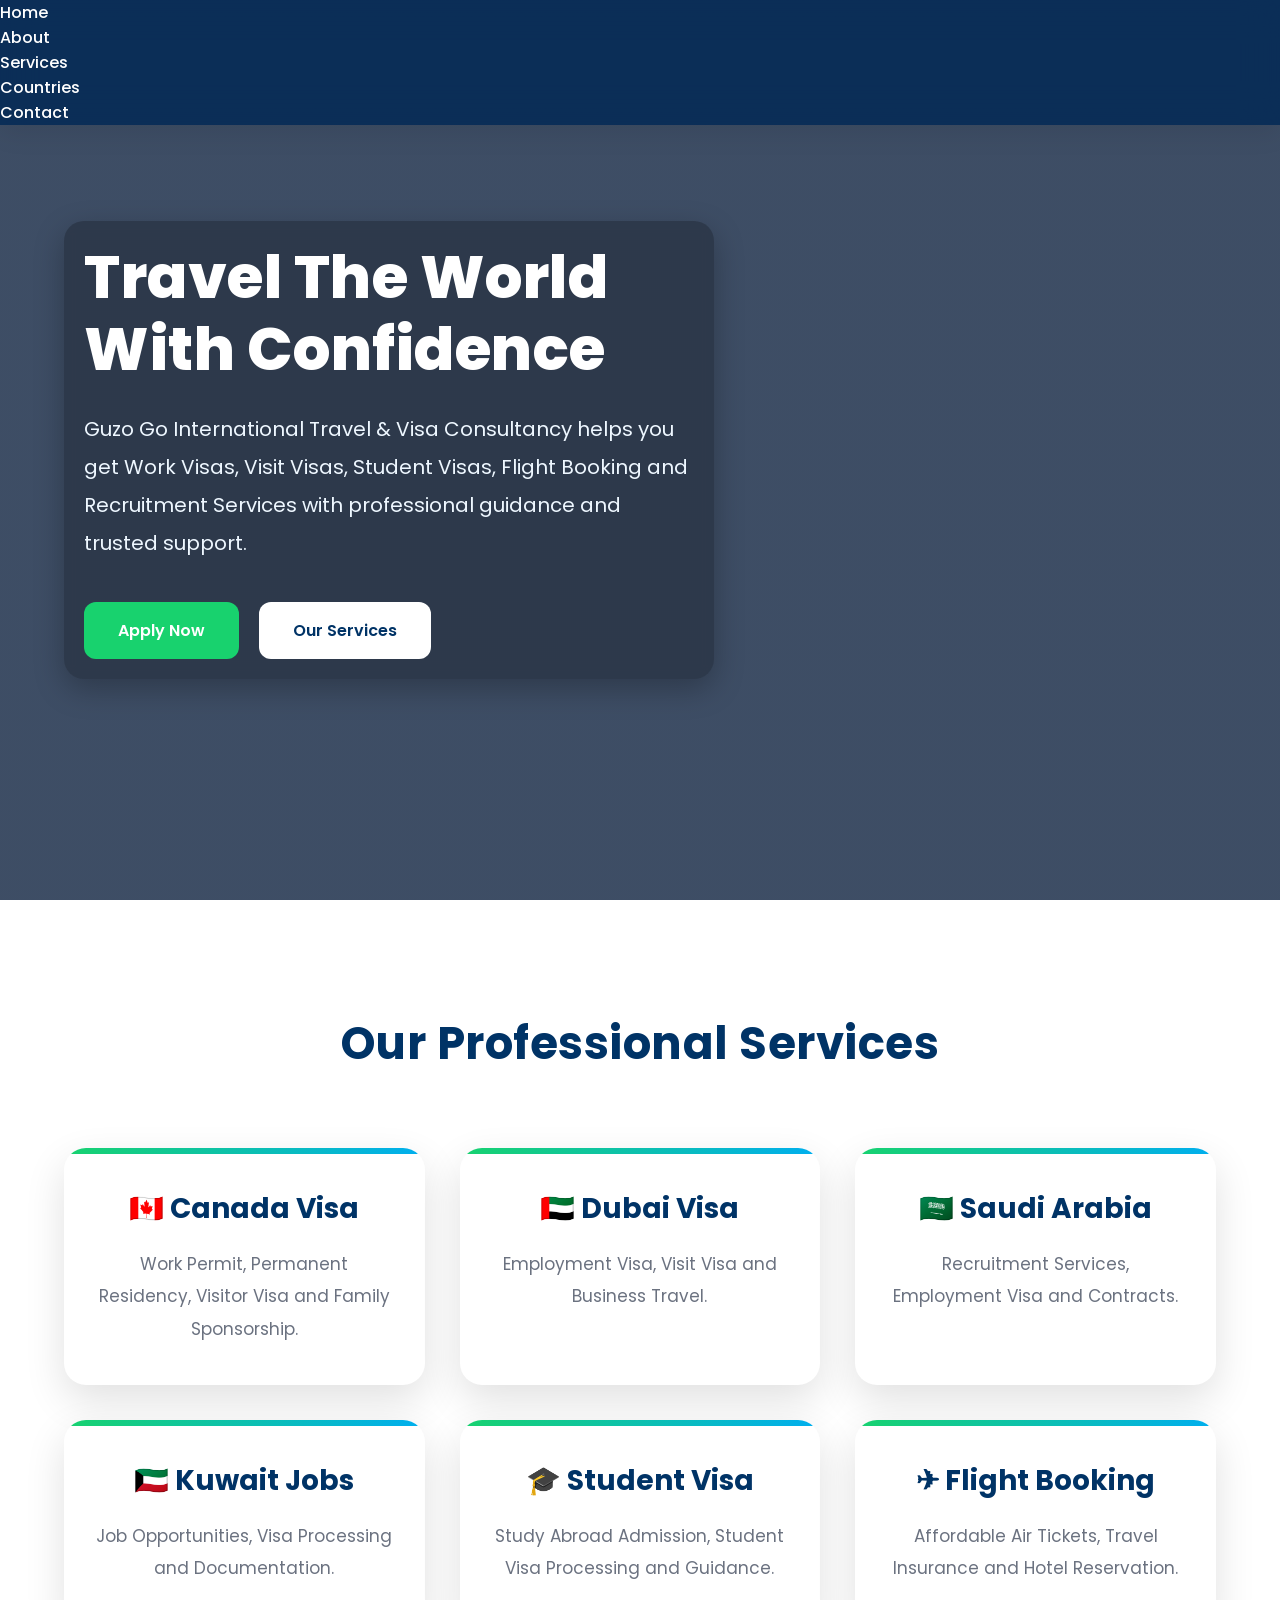
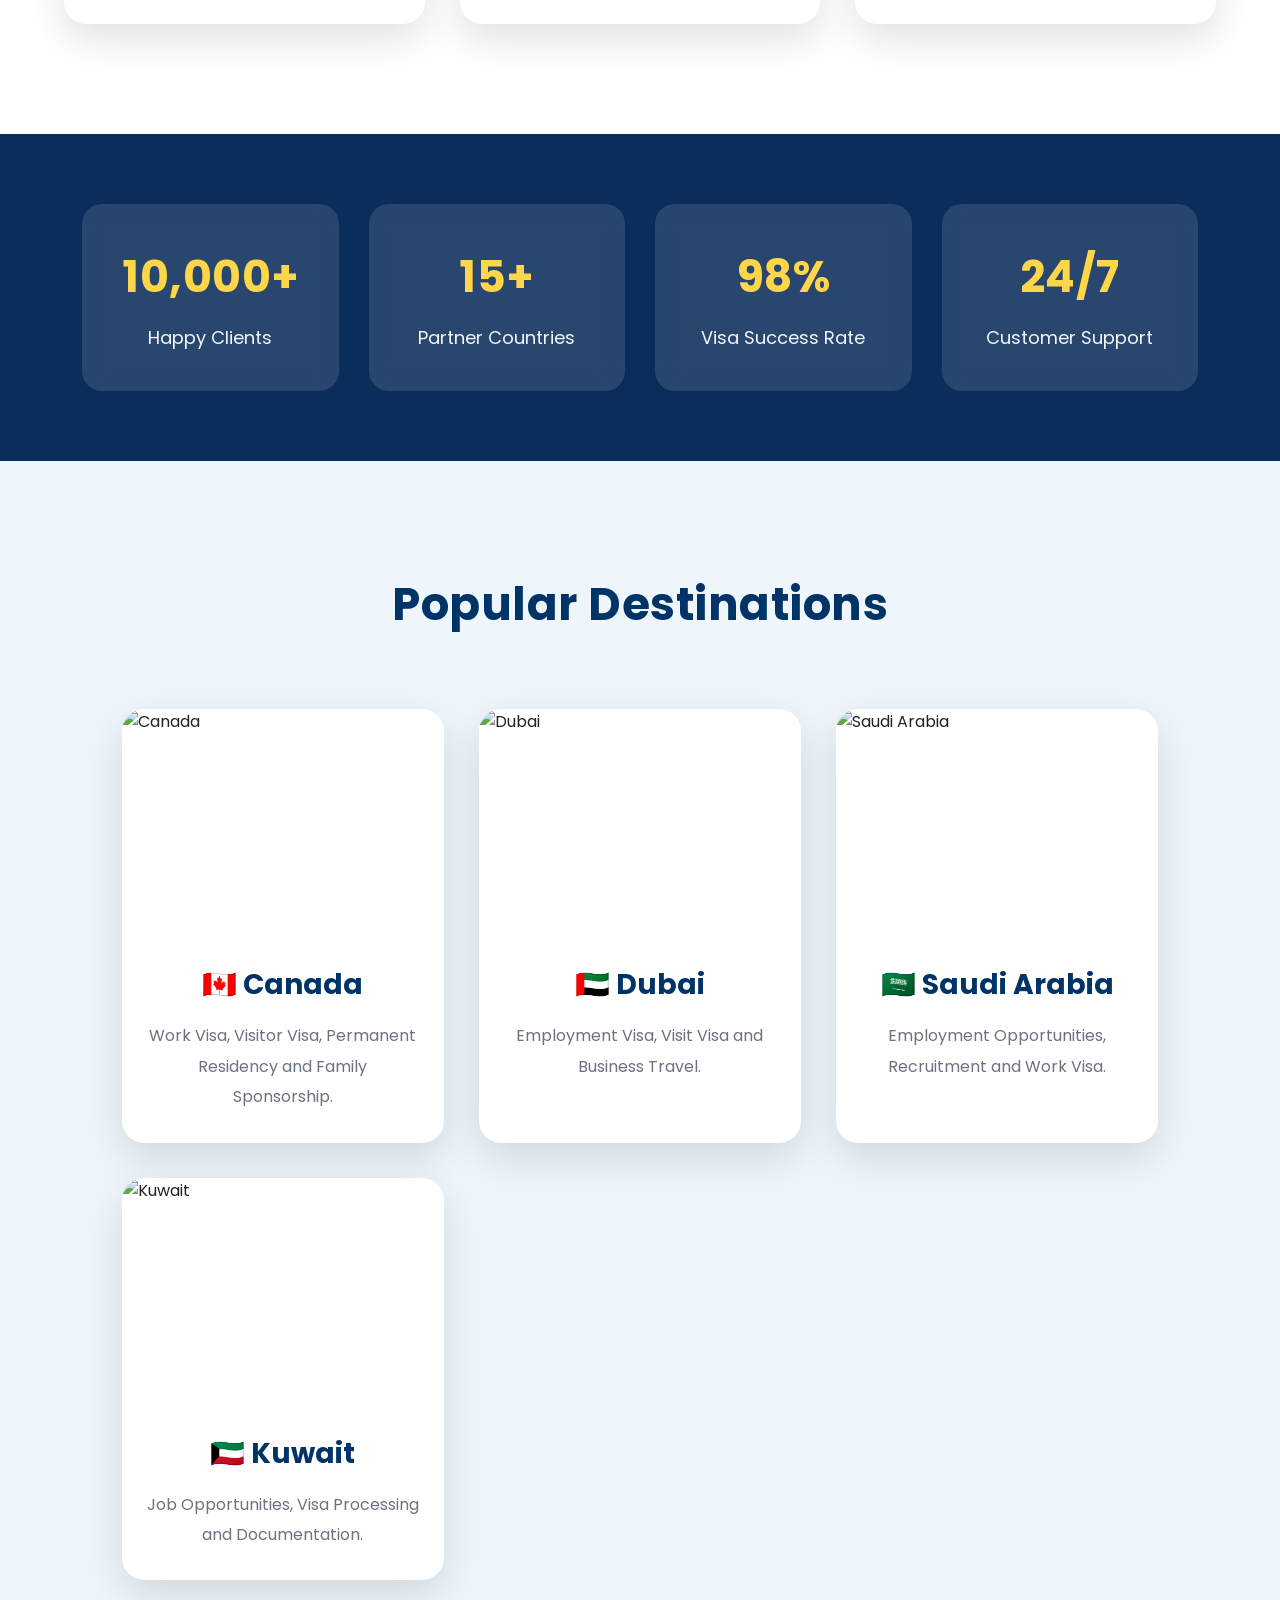
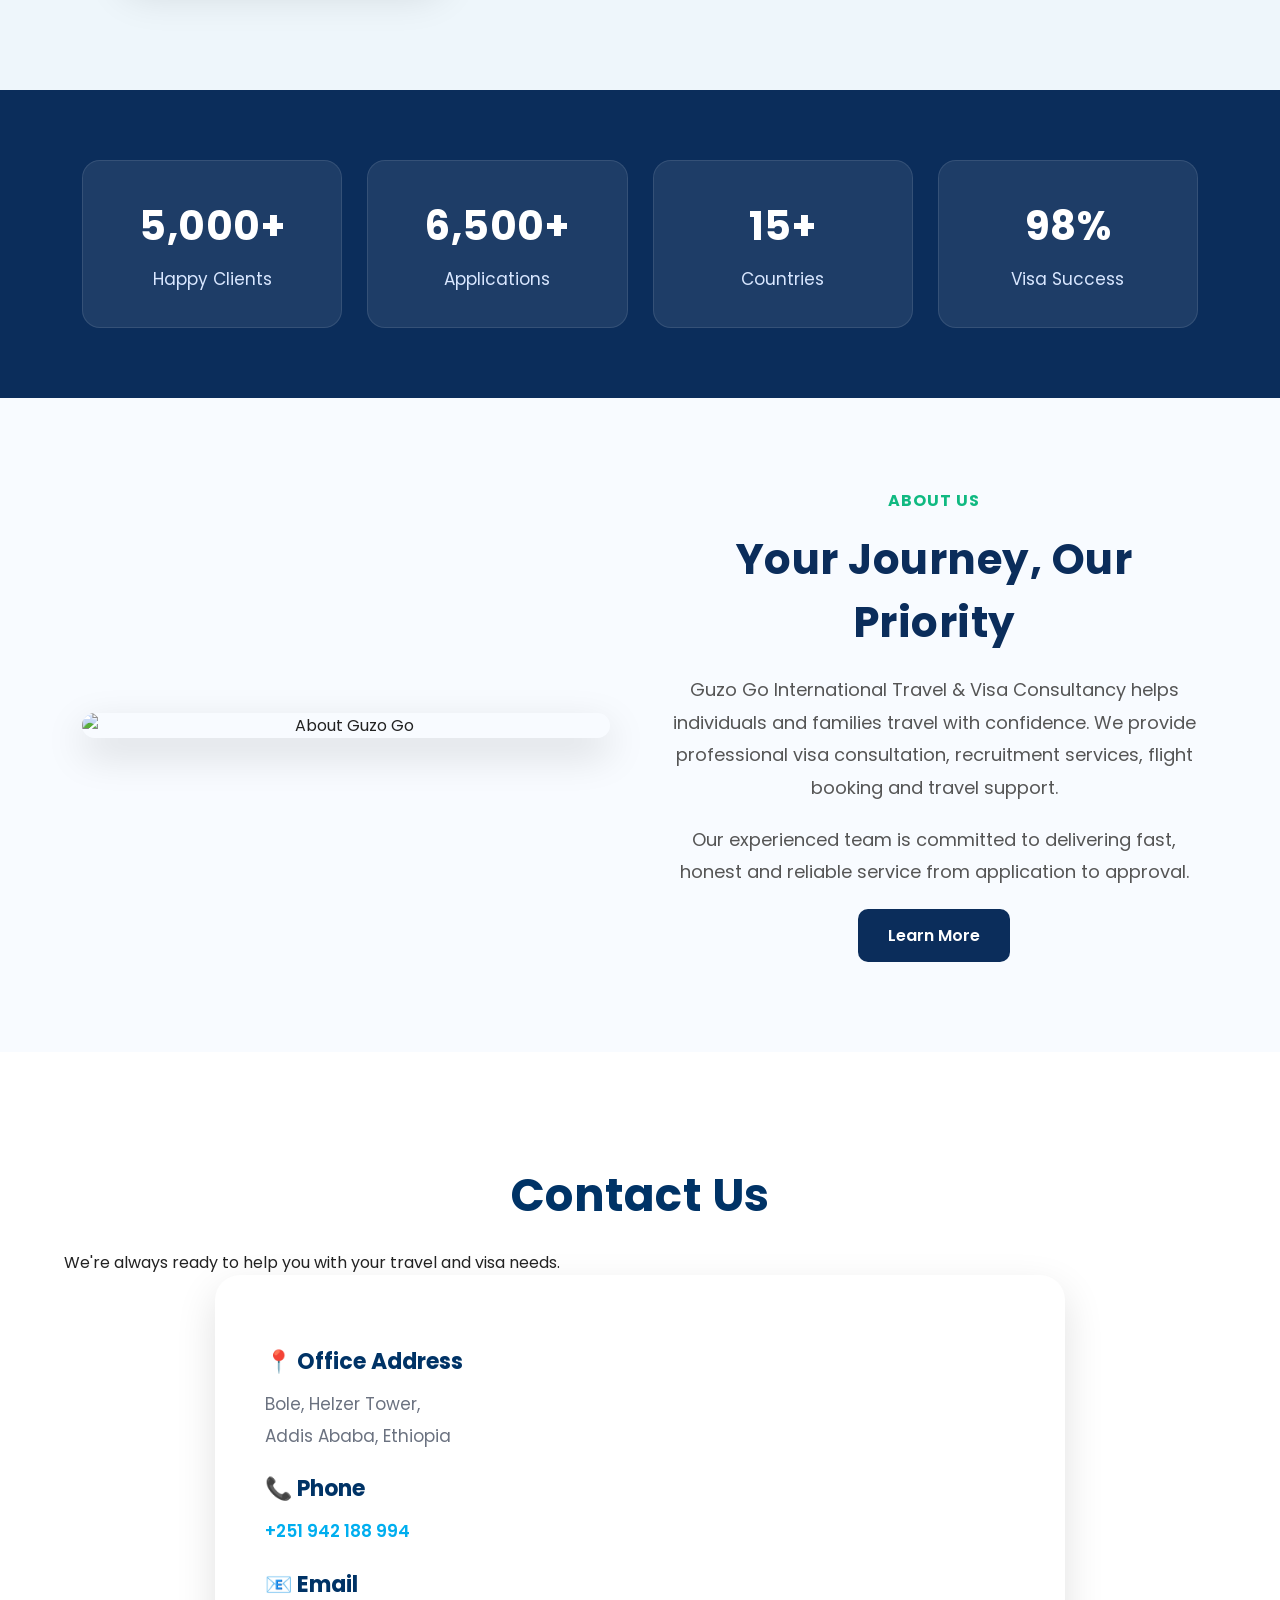
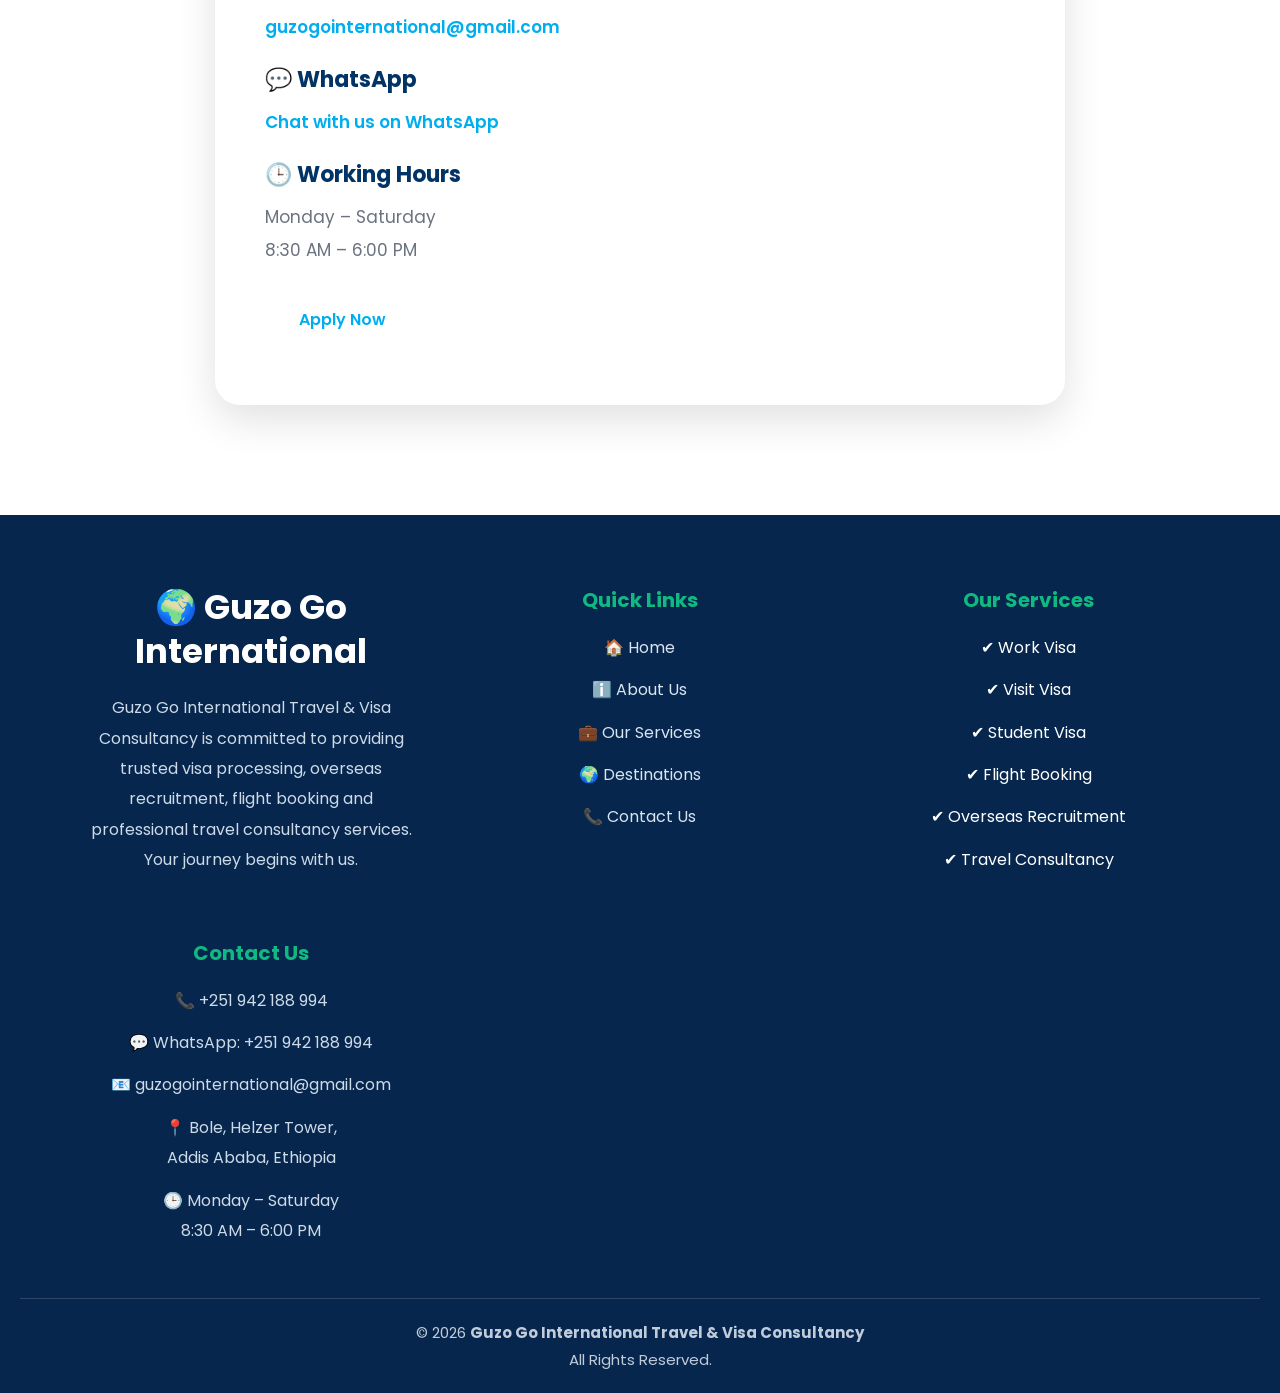
==== index.html @ 3b628d78 "Update index.html" ====
<!DOCTYPE html>
<html lang="en">

<head>

<meta charset="UTF-8">

<meta name="viewport" content="width=device-width, initial-scale=1.0">

<title>Guzo Go International Travel & Visa Consultancy</title>

<link rel="stylesheet" href="style.css">

<link rel="preconnect" href="https://fonts.googleapis.com">

<link rel="preconnect" href="https://fonts.gstatic.com" crossorigin>

<link href="https://fonts.googleapis.com/css2?family=Poppins:wght@300;400;500;600;700;800&display=swap" rel="stylesheet">

</head>

<body>

<!-- ==========================
     HEADER
========================== -->

<header>

<nav>
<ul>

<li><a href="#home">Home</a></li>

<li><a href="#about">About</a></li>

<li><a href="services.html">Services</a></li>

<li><a href="#countries">Countries</a></li>

<li><a href="#contact">Contact</a></li>

</ul>
</nav>
</header>
<!-- ==========================
     HERO SECTION
========================== -->

<section class="hero" id="home">

<div class="hero-content">

<div class="hero-text">

<h2>
Travel The World<br>
With Confidence
</h2>

<p>

Guzo Go International Travel & Visa Consultancy helps
you get Work Visas, Visit Visas, Student Visas,
Flight Booking and Recruitment Services with
professional guidance and trusted support.

</p>

<div class="hero-buttons">

<a href="apply.html" class="btn btn-primary">

Apply Now

</a>

<a href="#services" class="btn btn-secondary">

Our Services

</a>

</div>

</div>

</section>


<!-- ==========================
     SERVICES
========================== -->

<section class="services" id="services">

<div class="container">

<h2>Our Professional Services</h2>

<div class="cards">

<div class="card">

<h3>🇨🇦 Canada Visa</h3>

<p>

Work Permit, Permanent Residency,
Visitor Visa and Family Sponsorship.

</p>

</div>

<div class="card">

<h3>🇦🇪 Dubai Visa</h3>

<p>

Employment Visa,
Visit Visa and Business Travel.

</p>

</div>

<div class="card">

<h3>🇸🇦 Saudi Arabia</h3>

<p>

Recruitment Services,
Employment Visa and Contracts.

</p>

</div>

<div class="card">

<h3>🇰🇼 Kuwait Jobs</h3>

<p>

Job Opportunities,
Visa Processing and Documentation.

</p>

</div>

<div class="card">

<h3>🎓 Student Visa</h3>

<p>

Study Abroad Admission,
Student Visa Processing and Guidance.

</p>

</div>

<div class="card">

<h3>✈ Flight Booking</h3>

<p>

Affordable Air Tickets,
Travel Insurance and Hotel Reservation.

</p>

</div>

</div>

</div>

</section>

<!-- ==========================
     COMPANY STATISTICS
========================== -->

<section class="stats">

<div class="stats-container">

<div class="stat">

<h2>10,000+</h2>

<p>Happy Clients</p>

</div>

<div class="stat">

<h2>15+</h2>

<p>Partner Countries</p>

</div>

<div class="stat">

<h2>98%</h2>

<p>Visa Success Rate</p>

</div>

<div class="stat">

<h2>24/7</h2>

<p>Customer Support</p>

</div>

</div>

 </section>
 <!-- ==========================
     COUNTRIES
========================== -->
<section class="countries" id="countries">

    <div class="container">

        <h2>Popular Destinations</h2>

        <div class="country-grid">

            <div class="country-card">
                <img src="https://images.unsplash.com/photo-1503614472-8c93d56e92ce?auto=format&fit=crop&w=800&q=80" alt="Canada">
                <h3>🇨🇦 Canada</h3>
                <p>
                    Work Visa, Visitor Visa,
                    Permanent Residency and Family Sponsorship.
                </p>
            </div>

            <div class="country-card">
                <img src="https://images.unsplash.com/photo-1512453979798-5ea266f8880c?auto=format&fit=crop&w=800&q=80" alt="Dubai">
                <h3>🇦🇪 Dubai</h3>
                <p>
                    Employment Visa,
                    Visit Visa and Business Travel.
                </p>
            </div>

            <div class="country-card">
                <img src="https://images.unsplash.com/photo-1564507592333-c60657eea523?auto=format&fit=crop&w=800&q=80" alt="Saudi Arabia">
                <h3>🇸🇦 Saudi Arabia</h3>
                <p>
                    Employment Opportunities,
                    Recruitment and Work Visa.
                </p>
            </div>

            <div class="country-card">
    <img src="https://images.unsplash.com/photo-1521295121783-8a321d551ad2?auto=format&fit=crop&w=800&q=80" alt="Kuwait">

    <h3>🇰🇼 Kuwait</h3>

    <p>
        Job Opportunities,
        Visa Processing and Documentation.
    </p>

</div>

</div> <!-- country-grid -->

</div> <!-- container -->

</section>
<!-- ==========================
     STATISTICS
========================== -->

<section class="stats">

<div class="container">

<div class="stats-grid">

<div class="stat-box">
<h2>5,000+</h2>
<p>Happy Clients</p>
</div>

<div class="stat-box">
<h2>6,500+</h2>
<p>Applications</p>
</div>

<div class="stat-box">
<h2>15+</h2>
<p>Countries</p>
</div>

<div class="stat-box">
<h2>98%</h2>
<p>Visa Success</p>
</div>

</div>

</div>

</section>
<!-- ==========================
     ABOUT
========================== -->

<section class="about" id="about">

<div class="container about-grid">

<div class="about-image">

<img src="https://images.unsplash.com/photo-1521791136064-7986c2920216?auto=format&fit=crop&w=900&q=80" alt="About Guzo Go">

</div>

<div class="about-content">

<span class="section-tag">ABOUT US</span>

<h2>Your Journey, Our Priority</h2>

<p>
Guzo Go International Travel & Visa Consultancy helps individuals and families travel with confidence.
We provide professional visa consultation, recruitment services, flight booking and travel support.
</p>

<p>
Our experienced team is committed to delivering fast, honest and reliable service from application to approval.
</p>

<a href="#contact" class="btn-primary">
Learn More
</a>

</div>

</div>

</section>
 <!-- ==========================
     CONTACT
========================== -->

<section class="contact" id="contact">

<div class="container">

<h2>Contact Us</h2>

<p>
We're always ready to help you with your travel and visa needs.
</p>

<div class="contact-box">

<h3>📍 Office Address</h3>

<p>
Bole, Helzer Tower,<br>
Addis Ababa, Ethiopia
</p>

<h3>📞 Phone</h3>

<p>
<a href="tel:+251942188994">
+251 942 188 994
</a>
</p>

<h3>📧 Email</h3>

<p>
<a href="mailto:guzogointernational@gmail.com">
guzogointernational@gmail.com
</a>
</p>

<h3>💬 WhatsApp</h3>

<p>
<a href="https://wa.me/251942188994" target="_blank">
Chat with us on WhatsApp
</a>
</p>

<h3>🕒 Working Hours</h3>

<p>
Monday – Saturday<br>
8:30 AM – 6:00 PM
</p>

<br>

<a href="apply.html" class="btn">
Apply Now
</a>

</div>

</div>

</section>

<!-- ==========================
     FOOTER
========================== -->

<footer>

<div class="container footer-grid">

    <div>

        <h2>🌍 Guzo Go International</h2>

        <p>
            Guzo Go International Travel & Visa Consultancy is committed to providing trusted visa processing,
            overseas recruitment, flight booking and professional travel consultancy services.
            Your journey begins with us.
        </p>

    </div>

    <div>

        <h3>Quick Links</h3>

        <ul>

            <li><a href="#home">🏠 Home</a></li>

            <li><a href="#about">ℹ️ About Us</a></li>

            <li><a href="#services">💼 Our Services</a></li>

            <li><a href="#countries">🌍 Destinations</a></li>

            <li><a href="#contact">📞 Contact Us</a></li>

        </ul>

    </div>

    <div>

        <h3>Our Services</h3>

        <ul>

            <li>✔ Work Visa</li>

            <li>✔ Visit Visa</li>

            <li>✔ Student Visa</li>

            <li>✔ Flight Booking</li>

            <li>✔ Overseas Recruitment</li>

            <li>✔ Travel Consultancy</li>

        </ul>

    </div>

    <div>

        <h3>Contact Us</h3>

        <p>📞 +251 942 188 994</p>

        <p>💬 WhatsApp: +251 942 188 994</p>

        <p>📧 guzogointernational@gmail.com</p>

        <p>📍 Bole, Helzer Tower,<br>Addis Ababa, Ethiopia</p>

        <p>🕒 Monday – Saturday<br>8:30 AM – 6:00 PM</p>

    </div>

</div>

<div class="copyright">

<p>
© 2026 <strong>Guzo Go International Travel & Visa Consultancy</strong><br>
All Rights Reserved.
</p>

</div>

                                     </footer>

<!-- ==========================
     BACK TO TOP BUTTON
========================== -->

<button id="topBtn" title="Go to top">
↑
</button>

<script>

const topBtn=document.getElementById("topBtn");

window.onscroll=function(){

if(document.body.scrollTop>300||

document.documentElement.scrollTop>300){

topBtn.style.display="block";

}else{

topBtn.style.display="none";

}

};

topBtn.onclick=function(){

window.scrollTo({

top:0,

behavior:"smooth"

});

};

</script>

<script src="app.js"></script>
<script src="script.js"></script>
</body>

</html>
---- style.css ----
/* ==========================================
   GUZO GO INTERNATIONAL TRAVEL
   MODERN WEBSITE CSS
   PART 1
========================================== */

/* Google Font */

@import url('https://fonts.googleapis.com/css2?family=Poppins:wght@300;400;500;600;700;800&display=swap');

/* ==========================
   RESET
========================== */

*{
    margin:0;
    padding:0;
    box-sizing:border-box;
}

html{
    scroll-behavior:smooth;
}

body{

    font-family:'Poppins',sans-serif;

    background:#f5f8fc;

    color:#222;

    overflow-x:hidden;

}

/* ==========================
   VARIABLES
========================== */

:root{

    --primary:#003366;

    --secondary:#00AEEF;

    --accent:#18d26e;

    --gold:#FFD54A;

    --white:#ffffff;

    --dark:#0f172a;

    --gray:#6b7280;

    --light:#f8fbff;

    --shadow:0 15px 40px rgba(0,0,0,.12);

}

/* ==========================
   CONTAINER
========================== */

.container{

    width:90%;

    max-width:1250px;

    margin:auto;

}

/* ==========================
   HEADER
========================== */

header{

    position:fixed;

    top:0;

    left:0;

    width:100%;

    z-index:999;

    background:rgba(0,40,85,.82);

    backdrop-filter:blur(18px);

    transition:.4s;

    box-shadow:0 8px 25px rgba(0,0,0,.08);

}

header .container{

    display:flex;

    justify-content:space-between;

    align-items:center;

    padding:18px 0;

}

/* ==========================
   LOGO
========================== */

header h1{

    color:#fff;

    font-size:30px;

    font-weight:700;

    letter-spacing:.5px;

}

/* ==========================
   NAVIGATION
========================== */

nav{

    display:flex;

    align-items:center;

    gap:30px;

}

nav a{

    text-decoration:none;

    color:white;

    font-size:16px;

    font-weight:500;

    position:relative;

    transition:.3s;

}

nav a:hover{

    color:var(--accent);

}

nav a::after{

    content:"";

    position:absolute;

    left:0;

    bottom:-8px;

    width:0;

    height:2px;

    background:var(--accent);

    transition:.35s;

}

nav a:hover::after{

    width:100%;

}

/* ==========================
   HERO SECTION
========================== */

.hero{
    position:relative;
    min-height:100vh;
    display:flex;
    align-items:center;
    justify-content:flex-start;
    overflow:hidden;

    background:
    linear-gradient(rgba(0,20,50,.75),rgba(0,20,50,.75)),
    url("https://images.unsplash.com/photo-1436491865332-7a61a109cc05?auto=format&fit=crop&w=1800&q=80");

    background-size:cover;
    background-position:center;
    background-repeat:no-repeat;
}

.hero-content{
    width:90%;
    max-width:1200px;
    margin:0 auto;
    display:flex;
    justify-content:flex-start;
    align-items:center;
    min-height:100vh;
}

.hero-text{
    max-width:650px;
    color:#fff;
    z-index:2;
    text-align:left;
    padding:20px;
    background:rgba(0,0,0,.25);
    backdrop-filter:blur(6px);
    border-radius:20px;
    box-shadow:0 10px 30px rgba(0,0,0,.25);
}

.hero-text h1{
    font-size:72px;
    font-weight:800;
    line-height:1.1;
    margin-bottom:25px;
}

.hero-text p{
    font-size:22px;
    line-height:1.8;
    color:#f2f2f2;
    margin-bottom:35px;
}

.hero-buttons{
    display:flex;
    gap:20px;
    flex-wrap:wrap;
}

.hero-text h2{

    color:#fff;

    font-size:60px;

    line-height:1.2;

    font-weight:800;

    margin-bottom:25px;

}

.hero-text p{

    color:#eef7ff;

    font-size:20px;

    line-height:1.9;

    margin-bottom:40px;

}

.hero-buttons{

    display:flex;

    gap:20px;

    flex-wrap:wrap;

}

.btn{

    display:inline-block;

    padding:16px 34px;

    border-radius:12px;

    text-decoration:none;

    font-weight:600;

    transition:.35s;

}

.btn-primary{

    background:#18d26e;

    color:white;

}

.btn-primary:hover{

    transform:translateY(-4px);

    background:#12b85c;

}

.btn-secondary{

    background:white;

    color:#003366;

}

.btn-secondary:hover{

    transform:translateY(-4px);

}

/* ==========================================
   GUZO GO INTERNATIONAL TRAVEL
   MODERN WEBSITE CSS
   PART 2
========================================== */

/* ==========================
   SERVICES
========================== */

.services{

    padding:110px 0;

    background:#ffffff;

}

.services h2{

    text-align:center;

    font-size:45px;

    color:var(--primary);

    margin-bottom:70px;

    font-weight:700;

}

.cards{

    display:grid;

    grid-template-columns:repeat(auto-fit,minmax(280px,1fr));

    gap:35px;

}

.card{

    background:#fff;

    border-radius:22px;

    padding:40px 30px;

    text-align:center;

    box-shadow:var(--shadow);

    transition:.4s;

    position:relative;

    overflow:hidden;

}

.card::before{

    content:"";

    position:absolute;

    top:0;

    left:0;

    width:100%;

    height:6px;

    background:linear-gradient(
        90deg,
        var(--accent),
        var(--secondary)
    );

}

.card:hover{

    transform:translateY(-15px);

    box-shadow:0 25px 45px rgba(0,0,0,.18);

}

.card h3{

    font-size:28px;

    color:var(--primary);

    margin-bottom:18px;

}

.card p{

    color:var(--gray);

    font-size:17px;

    line-height:1.9;

}

/* ==========================
   ABOUT
========================== */

.about{

    padding:110px 0;

    background:#f7fbff;

    text-align:center;

}

.about h2{

    font-size:45px;

    color:var(--primary);

    margin-bottom:30px;

}

.about p{

    max-width:900px;

    margin:auto;

    color:var(--gray);

    font-size:18px;

    line-height:2;

}

/* ==========================
   STATISTICS
========================== */

.stats{

    padding:100px 0;

    background:linear-gradient(
        135deg,
        #003366,
        #005fa3
    );

}

.stats-container{

    width:90%;

    max-width:1200px;

    margin:auto;

    display:grid;

    grid-template-columns:repeat(auto-fit,minmax(220px,1fr));

    gap:30px;

}

.stat{

    background:rgba(255,255,255,.12);

    backdrop-filter:blur(12px);

    border-radius:20px;

    padding:40px;

    text-align:center;

    color:white;

    transition:.4s;

}

.stat:hover{

    transform:translateY(-10px);

}

.stat h2{

    font-size:44px;

    margin-bottom:15px;

    color:#FFD54A;

}

.stat p{

    font-size:18px;

    opacity:.95;

   }
/* ==========================================
   GUZO GO INTERNATIONAL TRAVEL
   MODERN WEBSITE CSS
   PART 3
========================================== */

/* ==========================
   COUNTRIES SECTION
========================== */

.countries{

    padding:110px 0;

    background:#eef6fb;

}

.countries h2{

    text-align:center;

    font-size:45px;

    color:var(--primary);

    margin-bottom:70px;

    font-weight:700;

}

.country-grid{

    width:90%;

    max-width:1200px;

    margin:auto;

    display:grid;

    grid-template-columns:repeat(auto-fit,minmax(280px,1fr));

    gap:35px;

}

.country-card{

    background:#fff;

    border-radius:22px;

    overflow:hidden;

    box-shadow:var(--shadow);

    transition:.4s;

}

.country-card:hover{

    transform:translateY(-15px);

    box-shadow:0 25px 45px rgba(0,0,0,.18);

}

.country-card img{

    width:100%;

    height:230px;

    object-fit:cover;

}

.country-card h3{

    color:var(--primary);

    text-align:center;

    font-size:28px;

    margin:25px 0 15px;

}

.country-card p{

    color:var(--gray);

    text-align:center;

    padding:0 25px 30px;

    line-height:1.9;

}

/* ==========================
   CONTACT SECTION
========================== */

.contact{

    padding:110px 0;

    background:#ffffff;

}

.contact h2{

    text-align:center;

    font-size:45px;

    color:var(--primary);

    margin-bottom:20px;

}

.contact>p{

    text-align:center;

    color:var(--gray);

    margin-bottom:50px;

    font-size:18px;

}

.contact-box{

    width:90%;

    max-width:850px;

    margin:auto;

    background:#fff;

    border-radius:25px;

    padding:50px;

    box-shadow:var(--shadow);

}

.contact-box h3{

    color:var(--primary);

    margin-top:20px;

    margin-bottom:10px;

    font-size:22px;

}

.contact-box p{

    color:var(--gray);

    font-size:17px;

    line-height:1.9;

}

.contact-box a{

    color:var(--secondary);

    text-decoration:none;

    font-weight:600;

    transition:.3s;

}

.contact-box a:hover{

    color:var(--accent);

}

/* ==========================
   FOOTER
========================== */

footer{

    background:#001f3f;

    color:#fff;

    padding:40px 20px;

    text-align:center;

}

footer p{

    font-size:16px;

    line-height:1.8;

    opacity:.95;

}

footer a{

    color:var(--gold);

    text-decoration:none;

    transition:.3s;

}

footer a:hover{

    color:#fff;

}

/* ==========================
   SIMPLE ANIMATION
========================== */

.card,
.country-card,
.stat,
.contact-box{

    animation:fadeUp .8s ease;

}

@keyframes fadeUp{

    from{

        opacity:0;

        transform:translateY(40px);

    }

    to{

        opacity:1;

        transform:translateY(0);

    }

   }
/* ==========================================
   GUZO GO INTERNATIONAL TRAVEL
   MODERN WEBSITE CSS
   PART 4
========================================== */

/* ==========================
   BACK TO TOP BUTTON
========================== */

#topBtn{

display:none;

position:fixed;

right:30px;

bottom:30px;

width:58px;

height:58px;

border:none;

border-radius:50%;

background:linear-gradient(135deg,#18d26e,#00AEEF);

color:#fff;

font-size:22px;

cursor:pointer;

box-shadow:0 15px 30px rgba(0,0,0,.25);

transition:.35s;

z-index:999;

}

#topBtn:hover{

transform:translateY(-6px) scale(1.05);

}

/* ==========================
   IMAGE EFFECTS
========================== */

img{

max-width:100%;

display:block;

}

.country-card img,
.hero{

transition:.5s;

}

.country-card:hover img{

transform:scale(1.08);

}

/* ==========================
   SECTION SPACING
========================== */

section{

position:relative;

overflow:hidden;

}

section h2{

letter-spacing:.5px;

}

/* ==========================
   BUTTON EFFECT
========================== */

.btn{

position:relative;

overflow:hidden;

}

.btn::before{

content:"";

position:absolute;

top:0;

left:-100%;

width:100%;

height:100%;

background:rgba(255,255,255,.25);

transition:.5s;

}

.btn:hover::before{

left:100%;

}

/* ==========================
   RESPONSIVE
========================== */

@media(max-width:992px){

header .container{

flex-direction:column;

gap:20px;

}

nav{

flex-wrap:wrap;

justify-content:center;

gap:18px;

}

.overlay h2{

font-size:46px;

}

.overlay p{

font-size:18px;

}

.services h2,
.about h2,
.countries h2,
.contact h2{

font-size:36px;

}

}

@media(max-width:768px){

header h1{

font-size:24px;

text-align:center;

}

nav{

gap:12px;

}

nav a{

font-size:15px;

}

.hero{

height:85vh;

}

.overlay h2{

font-size:34px;

}

.overlay p{

font-size:16px;

}

.cards,
.country-grid,
.stats-container{

grid-template-columns:1fr;

}

.contact-box{

padding:30px;

}

}

@media(max-width:480px){

.container{

width:92%;

}

.overlay h2{

font-size:28px;

}

.overlay p{

font-size:15px;

}

.btn{

width:100%;

text-align:center;

padding:15px;

}

#topBtn{

width:50px;

height:50px;

font-size:18px;

right:20px;

bottom:20px;

}

}

/* ==========================
   CUSTOM SCROLLBAR
========================== */

::-webkit-scrollbar{

width:10px;

}

::-webkit-scrollbar-track{

background:#edf3f8;

}

::-webkit-scrollbar-thumb{

background:linear-gradient(#003366,#00AEEF);

border-radius:10px;

}

::-webkit-scrollbar-thumb:hover{

background:#18d26e;

}

/* ==========================
   SELECTION COLOR
========================== */

::selection{

background:#18d26e;

color:#fff;

   }
/* ==========================
   STATISTICS
========================== */

.stats{
    background:#0b2d5b;
    padding:70px 20px;
}

.stats-grid{
    display:grid;
    grid-template-columns:repeat(auto-fit,minmax(180px,1fr));
    gap:25px;
}

.stat-box{
    background:rgba(255,255,255,0.08);
    border:1px solid rgba(255,255,255,0.1);
    border-radius:18px;
    padding:35px 20px;
    text-align:center;
    transition:.3s;
}

.stat-box:hover{
    transform:translateY(-8px);
    background:#12c48b;
}

.stat-box h2{
    color:#fff;
    font-size:40px;
    margin-bottom:10px;
    font-weight:700;
}

.stat-box p{
    color:#d9e7ff;
    font-size:17px;
}
/* ==========================
   ABOUT
========================== */

.about{
    padding:90px 20px;
    background:#f8fbff;
}

.about-grid{
    display:grid;
    grid-template-columns:1fr 1fr;
    gap:60px;
    align-items:center;
}

.about-image img{
    width:100%;
    border-radius:20px;
    box-shadow:0 15px 40px rgba(0,0,0,.15);
}

.section-tag{
    display:inline-block;
    color:#10b981;
    font-weight:700;
    text-transform:uppercase;
    letter-spacing:1px;
    margin-bottom:15px;
}

.about-content h2{
    font-size:42px;
    color:#0b2d5b;
    margin-bottom:20px;
}

.about-content p{
    color:#555;
    line-height:1.8;
    margin-bottom:20px;
}

.about-content .btn-primary{
    display:inline-block;
    padding:14px 30px;
    background:#0b2d5b;
    color:#fff;
    border-radius:10px;
    text-decoration:none;
    font-weight:600;
    transition:.3s;
}

.about-content .btn-primary:hover{
    background:#10b981;
}

@media(max-width:768px){

.about-grid{
    grid-template-columns:1fr;
}

.about-content{
    text-align:center;
}

.about-content h2{
    font-size:32px;
}

   }
/* ==========================
   FOOTER
========================== */

footer{
    background:#06264d;
    color:#fff;
    padding:70px 20px 20px;
}

.footer-grid{
    display:grid;
    grid-template-columns:repeat(auto-fit,minmax(220px,1fr));
    gap:40px;
    margin-bottom:40px;
}

.footer-grid h2{
    font-size:28px;
    margin-bottom:20px;
    color:#fff;
}

.footer-grid h3{
    margin-bottom:20px;
    color:#10b981;
    font-size:20px;
}

.footer-grid p{
    color:#d8e4f0;
    line-height:1.8;
    margin-bottom:12px;
}

.footer-grid ul{
    list-style:none;
    padding:0;
}

.footer-grid ul li{
    margin-bottom:12px;
}

.footer-grid ul li a{
    color:#d8e4f0;
    text-decoration:none;
    transition:.3s;
}

.footer-grid ul li a:hover{
    color:#10b981;
    padding-left:6px;
}

.copyright{
    border-top:1px solid rgba(255,255,255,.15);
    text-align:center;
    padding-top:20px;
}

.copyright p{
    color:#cbd5e1;
    font-size:15px;
    line-height:1.8;
}

@media(max-width:768px){

.footer-grid{
    grid-template-columns:1fr;
    text-align:center;
}

.footer-grid ul{
    padding:0;
}

}
ul{
    list-style:none !important;
    margin:0;
    padding:0;
}

li{
    list-style:none !important;
}
.footer-grid{
    display:grid;
    grid-template-columns:repeat(auto-fit,minmax(260px,1fr));
    gap:50px;
    align-items:flex-start;
}

.footer-grid h2{
    font-size:34px;
    line-height:1.3;
}

.footer-grid h3{
    margin-bottom:18px;
}

.footer-grid p,
.footer-grid li{
    line-height:1.9;
}

.footer-grid ul{
    list-style:none;
    padding:0;
    margin:0;
}

.footer-grid ul li{
    margin-bottom:12px;
}

@media(max-width:768px){

.footer-grid{
    text-align:left;
    gap:35px;
}

.footer-grid h2{
    font-size:30px;
}

   }
/* ==========================
   MOBILE MENU
========================== */

.menu-toggle{
    display:none;
    font-size:30px;
    color:#fff;
    cursor:pointer;
}

@media(max-width:768px){

nav{
    position:relative;
}

nav ul{
    display:none;
    flex-direction:column;
    position:absolute;
    top:70px;
    left:0;
    width:100%;
    background:#06264d;
    padding:20px 0;
}

nav ul.active{
    display:flex;
}

.menu-toggle{
    display:block;
}

}
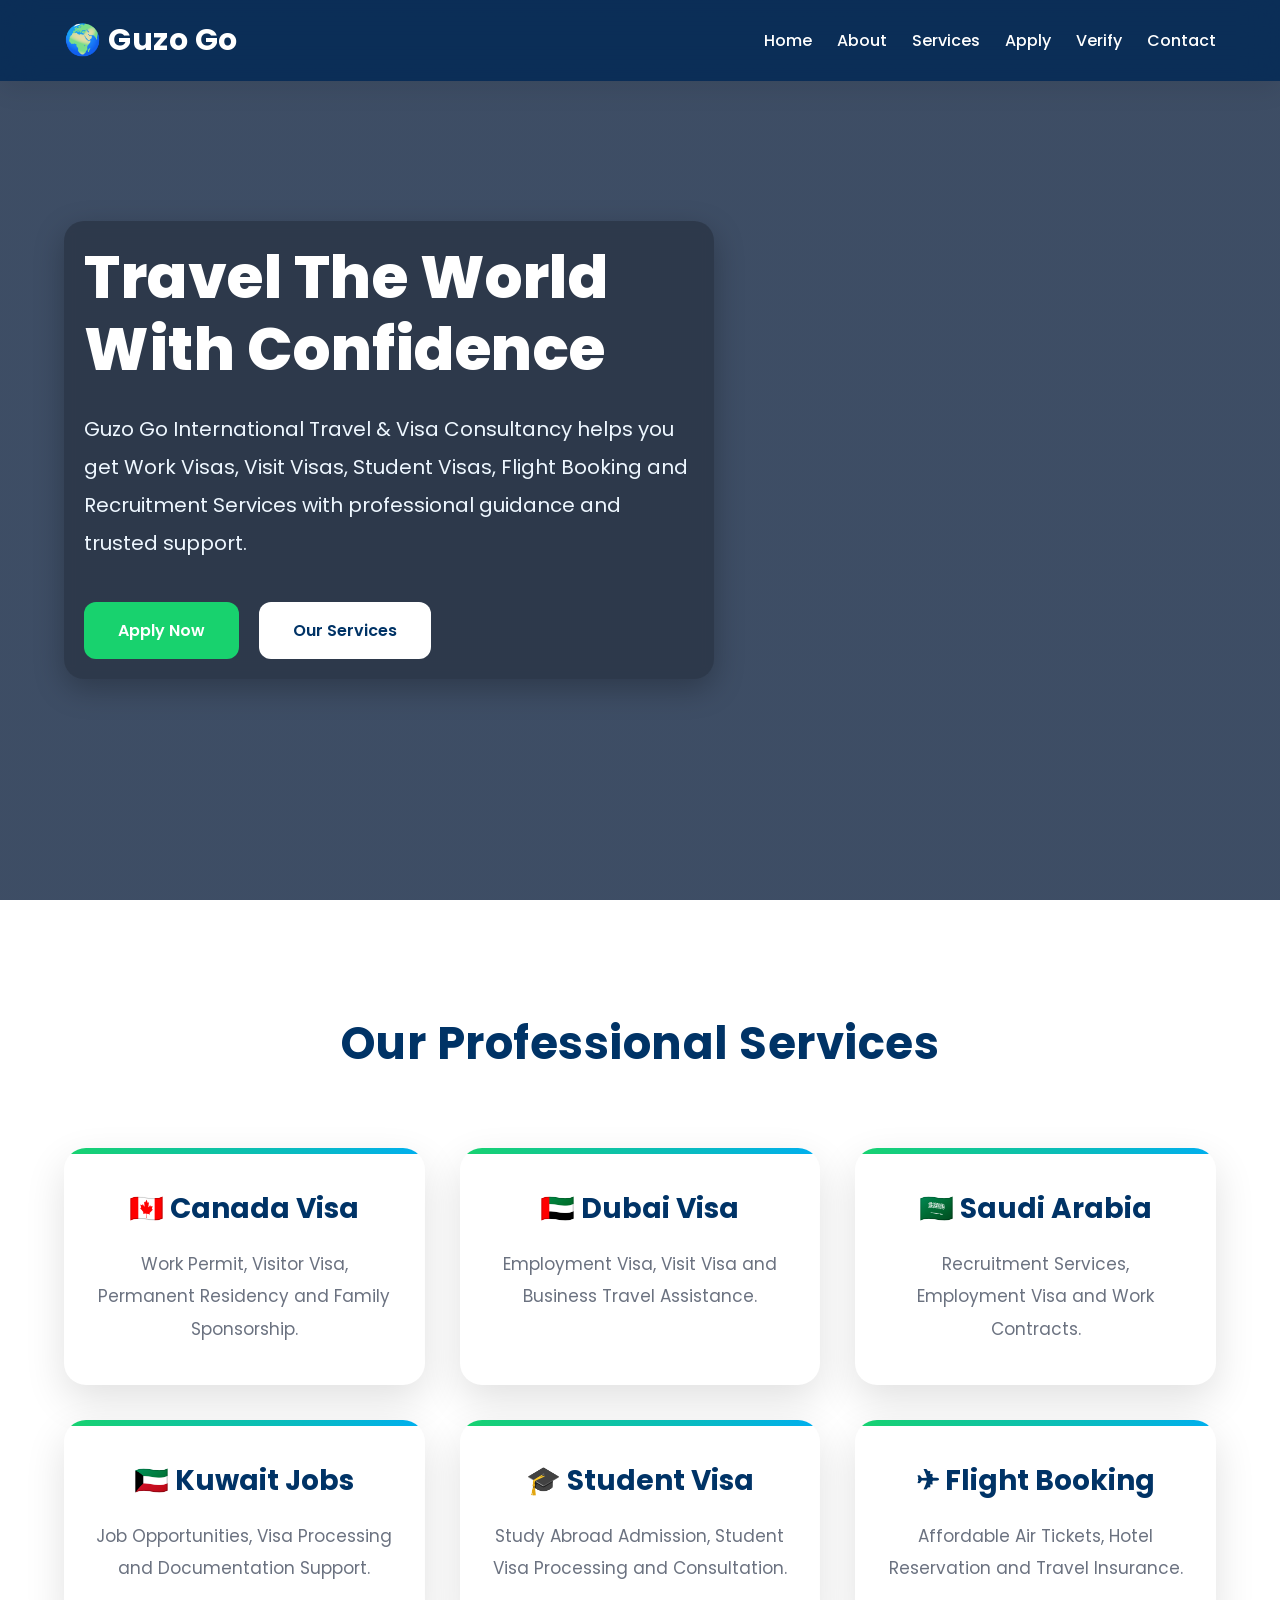
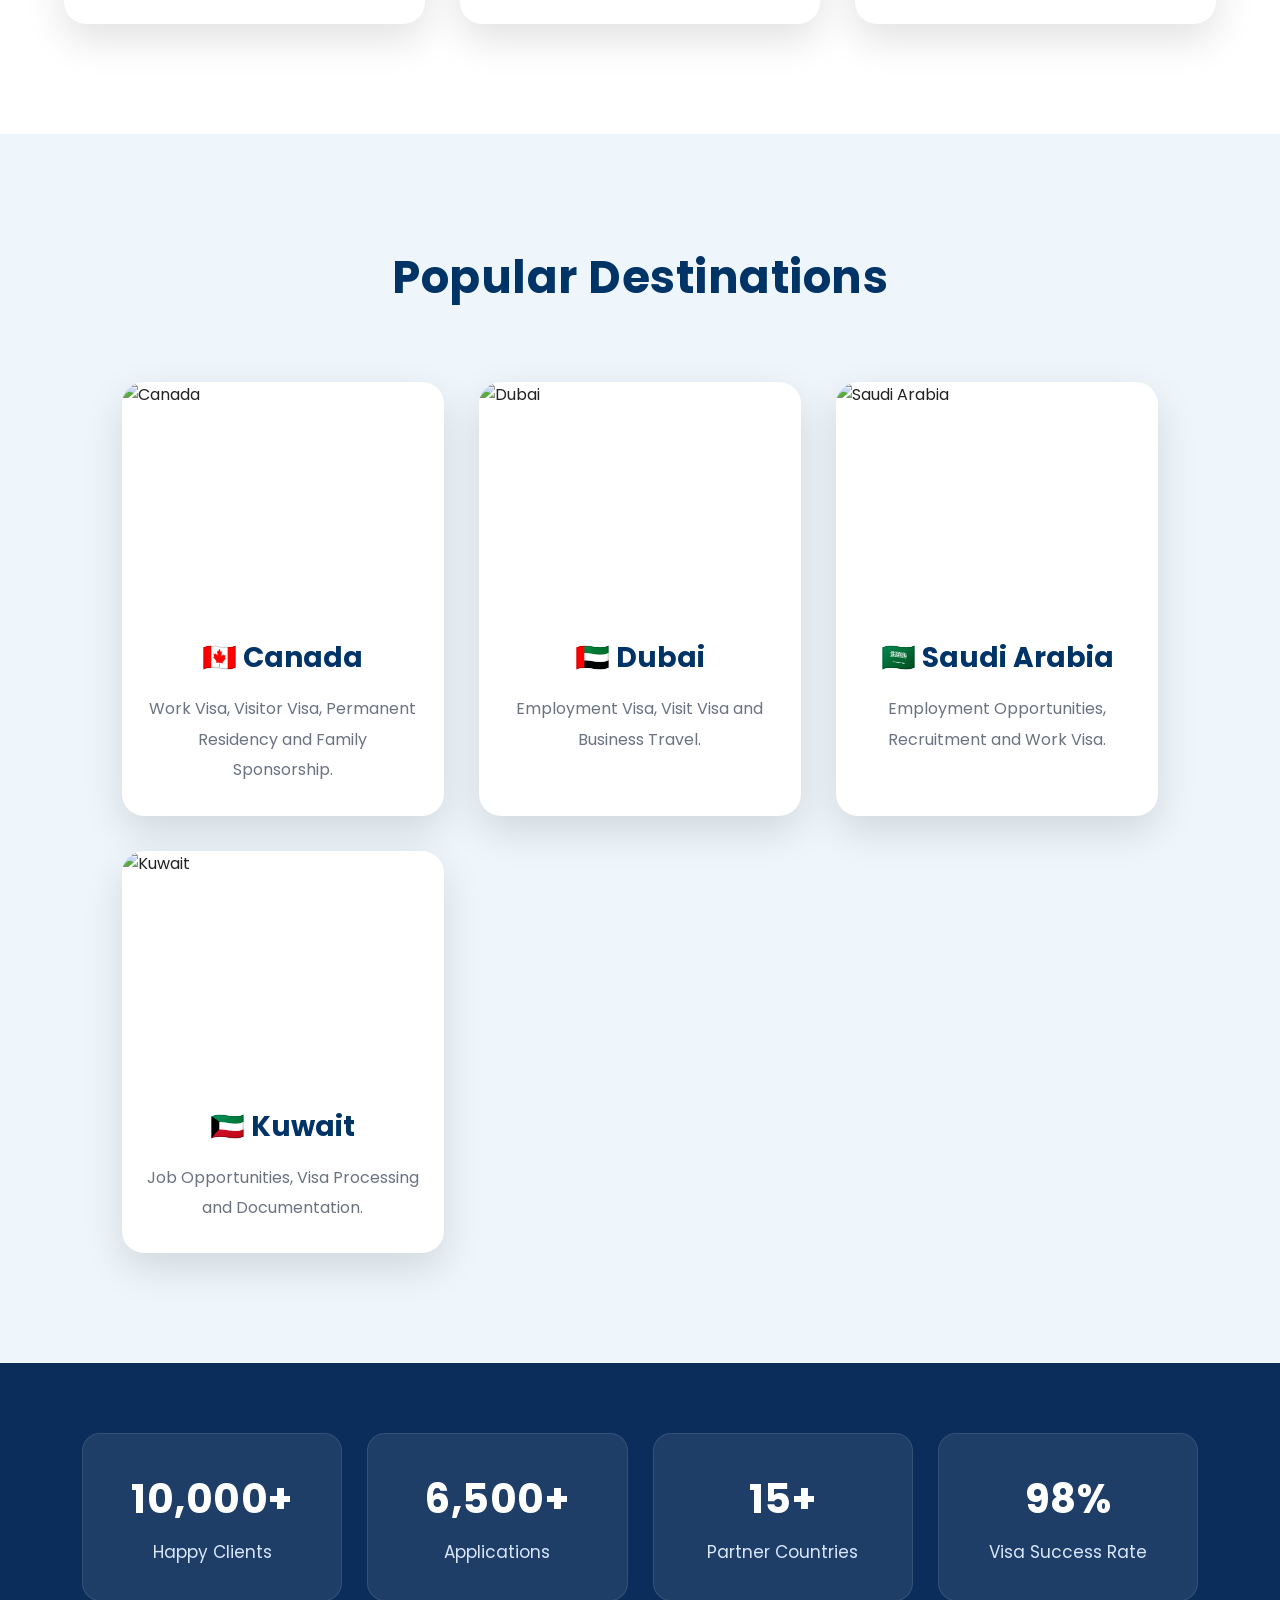
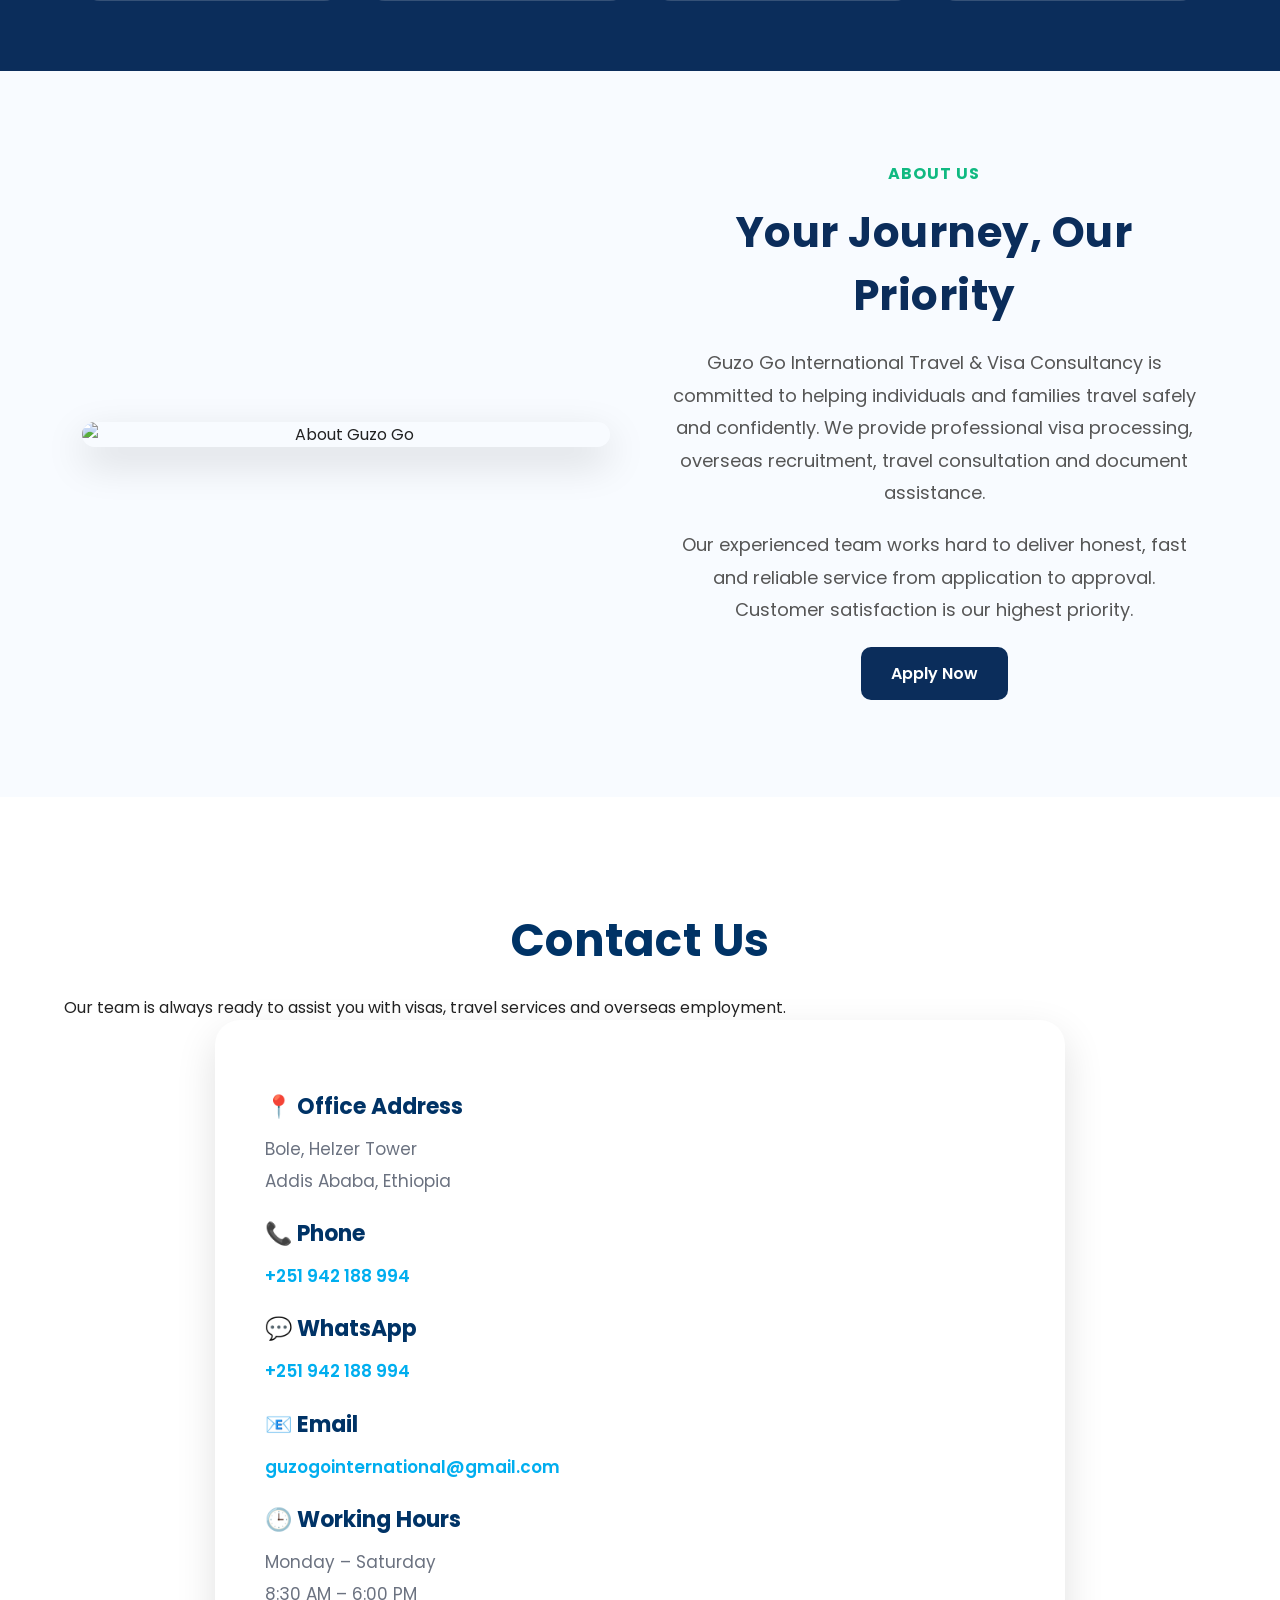
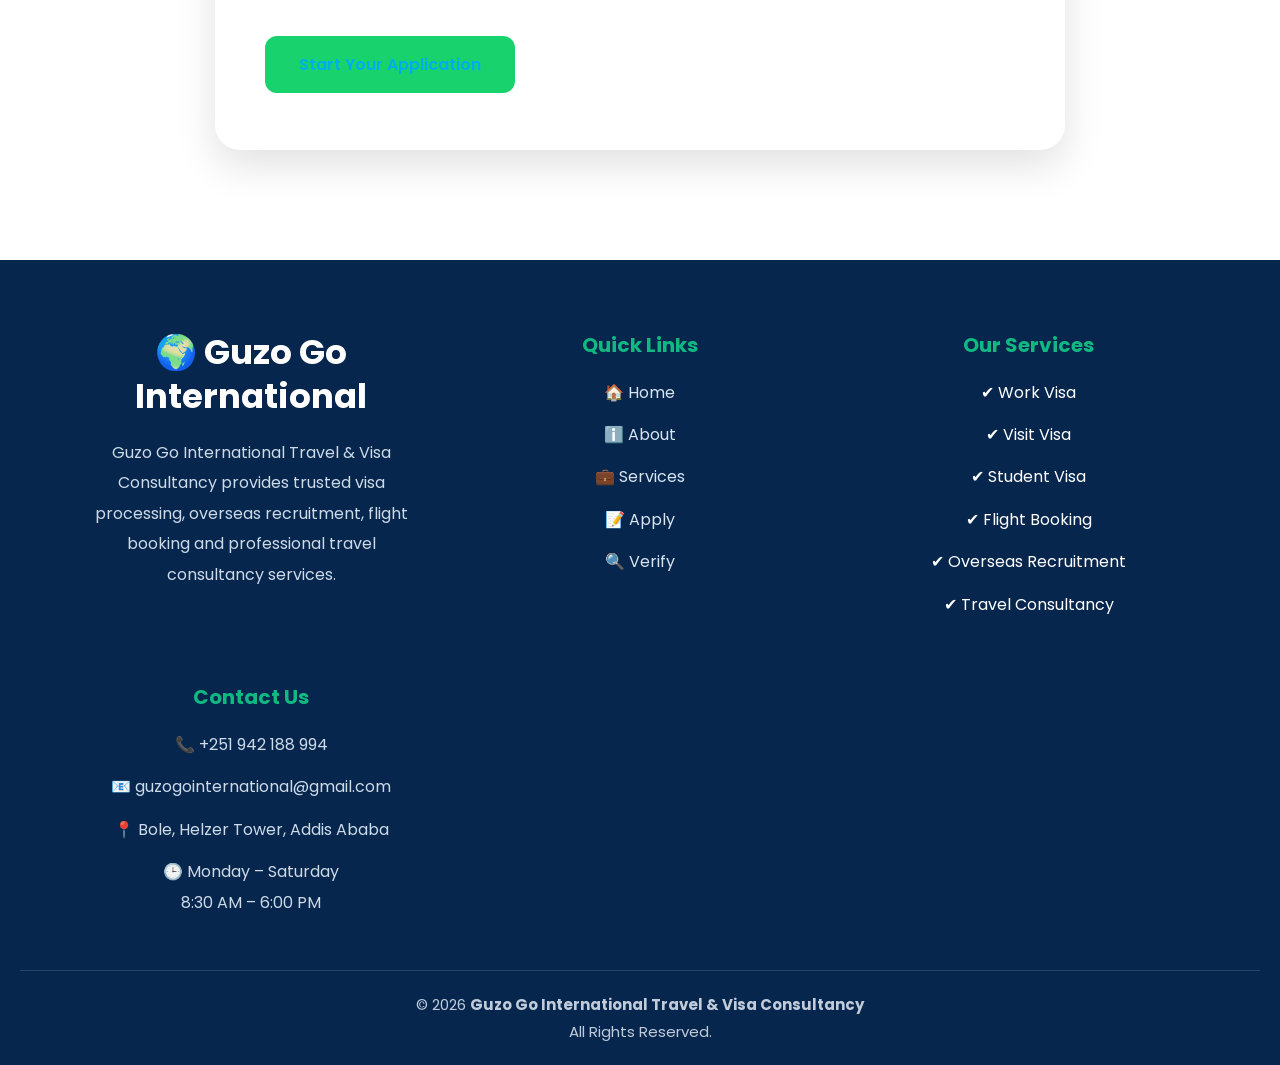
==== commit 71859bb6: "Update index.html" ====
--- a/index.html
+++ b/index.html
@@ -1,10 +1,8 @@
 <!DOCTYPE html>
 <html lang="en">
-
 <head>
 
 <meta charset="UTF-8">
-
 <meta name="viewport" content="width=device-width, initial-scale=1.0">
 
 <title>Guzo Go International Travel & Visa Consultancy</title>
@@ -12,7 +10,6 @@
 <link rel="stylesheet" href="style.css">
 
 <link rel="preconnect" href="https://fonts.googleapis.com">
-
 <link rel="preconnect" href="https://fonts.gstatic.com" crossorigin>
 
 <link href="https://fonts.googleapis.com/css2?family=Poppins:wght@300;400;500;600;700;800&display=swap" rel="stylesheet">
@@ -21,14 +18,21 @@
 
 <body>
 
-<!-- ==========================
-     HEADER
-========================== -->
+<!-- HEADER -->
 
 <header>
 
+<div class="container">
+
+<h1>🌍 Guzo Go</h1>
+
+<div class="menu-toggle" id="menu-toggle">
+☰
+</div>
+
 <nav>
-<ul>
+
+<ul id="nav-menu">
 
 <li><a href="#home">Home</a></li>
 
@@ -36,16 +40,21 @@
 
 <li><a href="services.html">Services</a></li>
 
-<li><a href="#countries">Countries</a></li>
+<li><a href="apply.html">Apply</a></li>
+
+<li><a href="verify.html">Verify</a></li>
 
 <li><a href="#contact">Contact</a></li>
 
 </ul>
+
 </nav>
+
+</div>
+
 </header>
-<!-- ==========================
-     HERO SECTION
-========================== -->
+
+<!-- HERO SECTION -->
 
 <section class="hero" id="home">
 
@@ -59,37 +68,28 @@
 </h2>
 
 <p>
-
-Guzo Go International Travel & Visa Consultancy helps
-you get Work Visas, Visit Visas, Student Visas,
-Flight Booking and Recruitment Services with
-professional guidance and trusted support.
-
+Guzo Go International Travel & Visa Consultancy helps you get Work Visas, Visit Visas, Student Visas, Flight Booking and Recruitment Services with professional guidance and trusted support.
 </p>
 
 <div class="hero-buttons">
 
 <a href="apply.html" class="btn btn-primary">
-
 Apply Now
-
-</a>
-
-<a href="#services" class="btn btn-secondary">
-
+</a>
+
+<a href="services.html" class="btn btn-secondary">
 Our Services
-
-</a>
+</a>
+
+</div>
 
 </div>
 
 </div>
 
 </section>
-
-
 <!-- ==========================
-     SERVICES
+     SERVICES SECTION
 ========================== -->
 
 <section class="services" id="services">
@@ -101,79 +101,109 @@
 <div class="cards">
 
 <div class="card">
-
 <h3>🇨🇦 Canada Visa</h3>
-
-<p>
-
-Work Permit, Permanent Residency,
-Visitor Visa and Family Sponsorship.
-
-</p>
-
-</div>
-
-<div class="card">
-
+<p>
+Work Permit, Visitor Visa, Permanent Residency and Family Sponsorship.
+</p>
+</div>
+
+<div class="card">
 <h3>🇦🇪 Dubai Visa</h3>
-
-<p>
-
-Employment Visa,
-Visit Visa and Business Travel.
-
-</p>
-
-</div>
-
-<div class="card">
-
+<p>
+Employment Visa, Visit Visa and Business Travel Assistance.
+</p>
+</div>
+
+<div class="card">
 <h3>🇸🇦 Saudi Arabia</h3>
-
-<p>
-
-Recruitment Services,
-Employment Visa and Contracts.
-
-</p>
-
-</div>
-
-<div class="card">
-
+<p>
+Recruitment Services, Employment Visa and Work Contracts.
+</p>
+</div>
+
+<div class="card">
 <h3>🇰🇼 Kuwait Jobs</h3>
-
-<p>
-
-Job Opportunities,
-Visa Processing and Documentation.
-
-</p>
-
-</div>
-
-<div class="card">
-
+<p>
+Job Opportunities, Visa Processing and Documentation Support.
+</p>
+</div>
+
+<div class="card">
 <h3>🎓 Student Visa</h3>
-
-<p>
-
-Study Abroad Admission,
-Student Visa Processing and Guidance.
-
-</p>
-
-</div>
-
-<div class="card">
-
+<p>
+Study Abroad Admission, Student Visa Processing and Consultation.
+</p>
+</div>
+
+<div class="card">
 <h3>✈ Flight Booking</h3>
-
-<p>
-
-Affordable Air Tickets,
-Travel Insurance and Hotel Reservation.
-
+<p>
+Affordable Air Tickets, Hotel Reservation and Travel Insurance.
+</p>
+</div>
+
+</div>
+
+</div>
+
+</section>
+
+<!-- ==========================
+     POPULAR DESTINATIONS
+========================== -->
+
+<section class="countries" id="countries">
+
+<div class="container">
+
+<h2>Popular Destinations</h2>
+
+<div class="country-grid">
+
+<div class="country-card">
+
+<img src="https://images.unsplash.com/photo-1503614472-8c93d56e92ce?auto=format&fit=crop&w=800&q=80" alt="Canada">
+
+<h3>🇨🇦 Canada</h3>
+
+<p>
+Work Visa, Visitor Visa, Permanent Residency and Family Sponsorship.
+</p>
+
+</div>
+
+<div class="country-card">
+
+<img src="https://images.unsplash.com/photo-1512453979798-5ea266f8880c?auto=format&fit=crop&w=800&q=80" alt="Dubai">
+
+<h3>🇦🇪 Dubai</h3>
+
+<p>
+Employment Visa, Visit Visa and Business Travel.
+</p>
+
+</div>
+
+<div class="country-card">
+
+<img src="https://images.unsplash.com/photo-1564507592333-c60657eea523?auto=format&fit=crop&w=800&q=80" alt="Saudi Arabia">
+
+<h3>🇸🇦 Saudi Arabia</h3>
+
+<p>
+Employment Opportunities, Recruitment and Work Visa.
+</p>
+
+</div>
+
+<div class="country-card">
+
+<img src="https://images.unsplash.com/photo-1521295121783-8a321d551ad2?auto=format&fit=crop&w=800&q=80" alt="Kuwait">
+
+<h3>🇰🇼 Kuwait</h3>
+
+<p>
+Job Opportunities, Visa Processing and Documentation.
 </p>
 
 </div>
@@ -190,110 +220,12 @@
 
 <section class="stats">
 
-<div class="stats-container">
-
-<div class="stat">
-
+<div class="container">
+
+<div class="stats-grid">
+
+<div class="stat-box">
 <h2>10,000+</h2>
-
-<p>Happy Clients</p>
-
-</div>
-
-<div class="stat">
-
-<h2>15+</h2>
-
-<p>Partner Countries</p>
-
-</div>
-
-<div class="stat">
-
-<h2>98%</h2>
-
-<p>Visa Success Rate</p>
-
-</div>
-
-<div class="stat">
-
-<h2>24/7</h2>
-
-<p>Customer Support</p>
-
-</div>
-
-</div>
-
- </section>
- <!-- ==========================
-     COUNTRIES
-========================== -->
-<section class="countries" id="countries">
-
-    <div class="container">
-
-        <h2>Popular Destinations</h2>
-
-        <div class="country-grid">
-
-            <div class="country-card">
-                <img src="https://images.unsplash.com/photo-1503614472-8c93d56e92ce?auto=format&fit=crop&w=800&q=80" alt="Canada">
-                <h3>🇨🇦 Canada</h3>
-                <p>
-                    Work Visa, Visitor Visa,
-                    Permanent Residency and Family Sponsorship.
-                </p>
-            </div>
-
-            <div class="country-card">
-                <img src="https://images.unsplash.com/photo-1512453979798-5ea266f8880c?auto=format&fit=crop&w=800&q=80" alt="Dubai">
-                <h3>🇦🇪 Dubai</h3>
-                <p>
-                    Employment Visa,
-                    Visit Visa and Business Travel.
-                </p>
-            </div>
-
-            <div class="country-card">
-                <img src="https://images.unsplash.com/photo-1564507592333-c60657eea523?auto=format&fit=crop&w=800&q=80" alt="Saudi Arabia">
-                <h3>🇸🇦 Saudi Arabia</h3>
-                <p>
-                    Employment Opportunities,
-                    Recruitment and Work Visa.
-                </p>
-            </div>
-
-            <div class="country-card">
-    <img src="https://images.unsplash.com/photo-1521295121783-8a321d551ad2?auto=format&fit=crop&w=800&q=80" alt="Kuwait">
-
-    <h3>🇰🇼 Kuwait</h3>
-
-    <p>
-        Job Opportunities,
-        Visa Processing and Documentation.
-    </p>
-
-</div>
-
-</div> <!-- country-grid -->
-
-</div> <!-- container -->
-
-</section>
-<!-- ==========================
-     STATISTICS
-========================== -->
-
-<section class="stats">
-
-<div class="container">
-
-<div class="stats-grid">
-
-<div class="stat-box">
-<h2>5,000+</h2>
 <p>Happy Clients</p>
 </div>
 
@@ -304,12 +236,12 @@
 
 <div class="stat-box">
 <h2>15+</h2>
-<p>Countries</p>
+<p>Partner Countries</p>
 </div>
 
 <div class="stat-box">
 <h2>98%</h2>
-<p>Visa Success</p>
+<p>Visa Success Rate</p>
 </div>
 
 </div>
@@ -318,7 +250,7 @@
 
 </section>
 <!-- ==========================
-     ABOUT
+     ABOUT SECTION
 ========================== -->
 
 <section class="about" id="about">
@@ -338,16 +270,15 @@
 <h2>Your Journey, Our Priority</h2>
 
 <p>
-Guzo Go International Travel & Visa Consultancy helps individuals and families travel with confidence.
-We provide professional visa consultation, recruitment services, flight booking and travel support.
-</p>
-
-<p>
-Our experienced team is committed to delivering fast, honest and reliable service from application to approval.
-</p>
-
-<a href="#contact" class="btn-primary">
-Learn More
+Guzo Go International Travel & Visa Consultancy is committed to helping individuals and families travel safely and confidently. We provide professional visa processing, overseas recruitment, travel consultation and document assistance.
+</p>
+
+<p>
+Our experienced team works hard to deliver honest, fast and reliable service from application to approval. Customer satisfaction is our highest priority.
+</p>
+
+<a href="apply.html" class="btn btn-primary">
+Apply Now
 </a>
 
 </div>
@@ -355,8 +286,9 @@
 </div>
 
 </section>
- <!-- ==========================
-     CONTACT
+
+<!-- ==========================
+     CONTACT SECTION
 ========================== -->
 
 <section class="contact" id="contact">
@@ -366,7 +298,7 @@
 <h2>Contact Us</h2>
 
 <p>
-We're always ready to help you with your travel and visa needs.
+Our team is always ready to assist you with visas, travel services and overseas employment.
 </p>
 
 <div class="contact-box">
@@ -374,7 +306,7 @@
 <h3>📍 Office Address</h3>
 
 <p>
-Bole, Helzer Tower,<br>
+Bole, Helzer Tower<br>
 Addis Ababa, Ethiopia
 </p>
 
@@ -386,6 +318,14 @@
 </a>
 </p>
 
+<h3>💬 WhatsApp</h3>
+
+<p>
+<a href="https://wa.me/251942188994" target="_blank">
++251 942 188 994
+</a>
+</p>
+
 <h3>📧 Email</h3>
 
 <p>
@@ -394,14 +334,6 @@
 </a>
 </p>
 
-<h3>💬 WhatsApp</h3>
-
-<p>
-<a href="https://wa.me/251942188994" target="_blank">
-Chat with us on WhatsApp
-</a>
-</p>
-
 <h3>🕒 Working Hours</h3>
 
 <p>
@@ -411,17 +343,16 @@
 
 <br>
 
-<a href="apply.html" class="btn">
-Apply Now
-</a>
-
-</div>
-
-</div>
-
-</section>
-
-<!-- ==========================
+<a href="apply.html" class="btn btn-primary">
+Start Your Application
+</a>
+
+</div>
+
+</div>
+
+ </section>
+ <!-- ==========================
      FOOTER
 ========================== -->
 
@@ -429,75 +360,71 @@
 
 <div class="container footer-grid">
 
-    <div>
-
-        <h2>🌍 Guzo Go International</h2>
-
-        <p>
-            Guzo Go International Travel & Visa Consultancy is committed to providing trusted visa processing,
-            overseas recruitment, flight booking and professional travel consultancy services.
-            Your journey begins with us.
-        </p>
-
-    </div>
-
-    <div>
-
-        <h3>Quick Links</h3>
-
-        <ul>
-
-            <li><a href="#home">🏠 Home</a></li>
-
-            <li><a href="#about">ℹ️ About Us</a></li>
-
-            <li><a href="#services">💼 Our Services</a></li>
-
-            <li><a href="#countries">🌍 Destinations</a></li>
-
-            <li><a href="#contact">📞 Contact Us</a></li>
-
-        </ul>
-
-    </div>
-
-    <div>
-
-        <h3>Our Services</h3>
-
-        <ul>
-
-            <li>✔ Work Visa</li>
-
-            <li>✔ Visit Visa</li>
-
-            <li>✔ Student Visa</li>
-
-            <li>✔ Flight Booking</li>
-
-            <li>✔ Overseas Recruitment</li>
-
-            <li>✔ Travel Consultancy</li>
-
-        </ul>
-
-    </div>
-
-    <div>
-
-        <h3>Contact Us</h3>
-
-        <p>📞 +251 942 188 994</p>
-
-        <p>💬 WhatsApp: +251 942 188 994</p>
-
-        <p>📧 guzogointernational@gmail.com</p>
-
-        <p>📍 Bole, Helzer Tower,<br>Addis Ababa, Ethiopia</p>
-
-        <p>🕒 Monday – Saturday<br>8:30 AM – 6:00 PM</p>
-
-    </div>
+<div>
+
+<h2>🌍 Guzo Go International</h2>
+
+<p>
+Guzo Go International Travel & Visa Consultancy provides trusted visa processing, overseas recruitment, flight booking and professional travel consultancy services.
+</p>
+
+</div>
+
+<div>
+
+<h3>Quick Links</h3>
+
+<ul>
+
+<li><a href="#home">🏠 Home</a></li>
+
+<li><a href="#about">ℹ️ About</a></li>
+
+<li><a href="services.html">💼 Services</a></li>
+
+<li><a href="apply.html">📝 Apply</a></li>
+
+<li><a href="verify.html">🔍 Verify</a></li>
+
+</ul>
+
+</div>
+
+<div>
+
+<h3>Our Services</h3>
+
+<ul>
+
+<li>✔ Work Visa</li>
+
+<li>✔ Visit Visa</li>
+
+<li>✔ Student Visa</li>
+
+<li>✔ Flight Booking</li>
+
+<li>✔ Overseas Recruitment</li>
+
+<li>✔ Travel Consultancy</li>
+
+</ul>
+
+</div>
+
+<div>
+
+<h3>Contact Us</h3>
+
+<p>📞 +251 942 188 994</p>
+
+<p>📧 guzogointernational@gmail.com</p>
+
+<p>📍 Bole, Helzer Tower, Addis Ababa</p>
+
+<p>🕒 Monday – Saturday<br>8:30 AM – 6:00 PM</p>
+
+</div>
 
 </div>
 
@@ -510,37 +437,40 @@
 
 </div>
 
-                                     </footer>
-
-<!-- ==========================
-     BACK TO TOP BUTTON
-========================== -->
-
-<button id="topBtn" title="Go to top">
-↑
-</button>
+</footer>
+
+<!-- Back To Top -->
+
+<button id="topBtn">↑</button>
+
+<!-- JavaScript -->
 
 <script>
 
-const topBtn=document.getElementById("topBtn");
-
-window.onscroll=function(){
-
-if(document.body.scrollTop>300||
-
-document.documentElement.scrollTop>300){
-
-topBtn.style.display="block";
+const menuToggle = document.getElementById("menu-toggle");
+const navMenu = document.getElementById("nav-menu");
+
+menuToggle.addEventListener("click", () => {
+    navMenu.classList.toggle("active");
+});
+
+const topBtn = document.getElementById("topBtn");
+
+window.addEventListener("scroll", () => {
+
+if(window.scrollY > 300){
+
+topBtn.style.display = "block";
 
 }else{
 
-topBtn.style.display="none";
+topBtn.style.display = "none";
 
 }
 
-};
-
-topBtn.onclick=function(){
+});
+
+topBtn.addEventListener("click", () => {
 
 window.scrollTo({
 
@@ -550,13 +480,9 @@
 
 });
 
-};
+});
 
 </script>
 
-<script src="app.js"></script>
-<script src="script.js"></script>
 </body>
-
-</html>    
-     
+</html>
--- a/style.css
+++ b/style.css
@@ -1432,3 +1432,48 @@
 }
 
 }
+/* Mobile Menu Fix */
+
+nav ul{
+    display:flex;
+    list-style:none;
+    gap:25px;
+}
+
+.menu-toggle{
+    display:none;
+    font-size:30px;
+    color:#fff;
+    cursor:pointer;
+}
+
+@media (max-width:768px){
+
+header .container{
+    flex-direction:row;
+    justify-content:space-between;
+    align-items:center;
+}
+
+.menu-toggle{
+    display:block;
+}
+
+nav ul{
+    display:none;
+    position:absolute;
+    top:70px;
+    left:0;
+    width:100%;
+    background:#003366;
+    flex-direction:column;
+    text-align:center;
+    padding:20px 0;
+    gap:15px;
+}
+
+nav ul.active{
+    display:flex;
+}
+
+   }
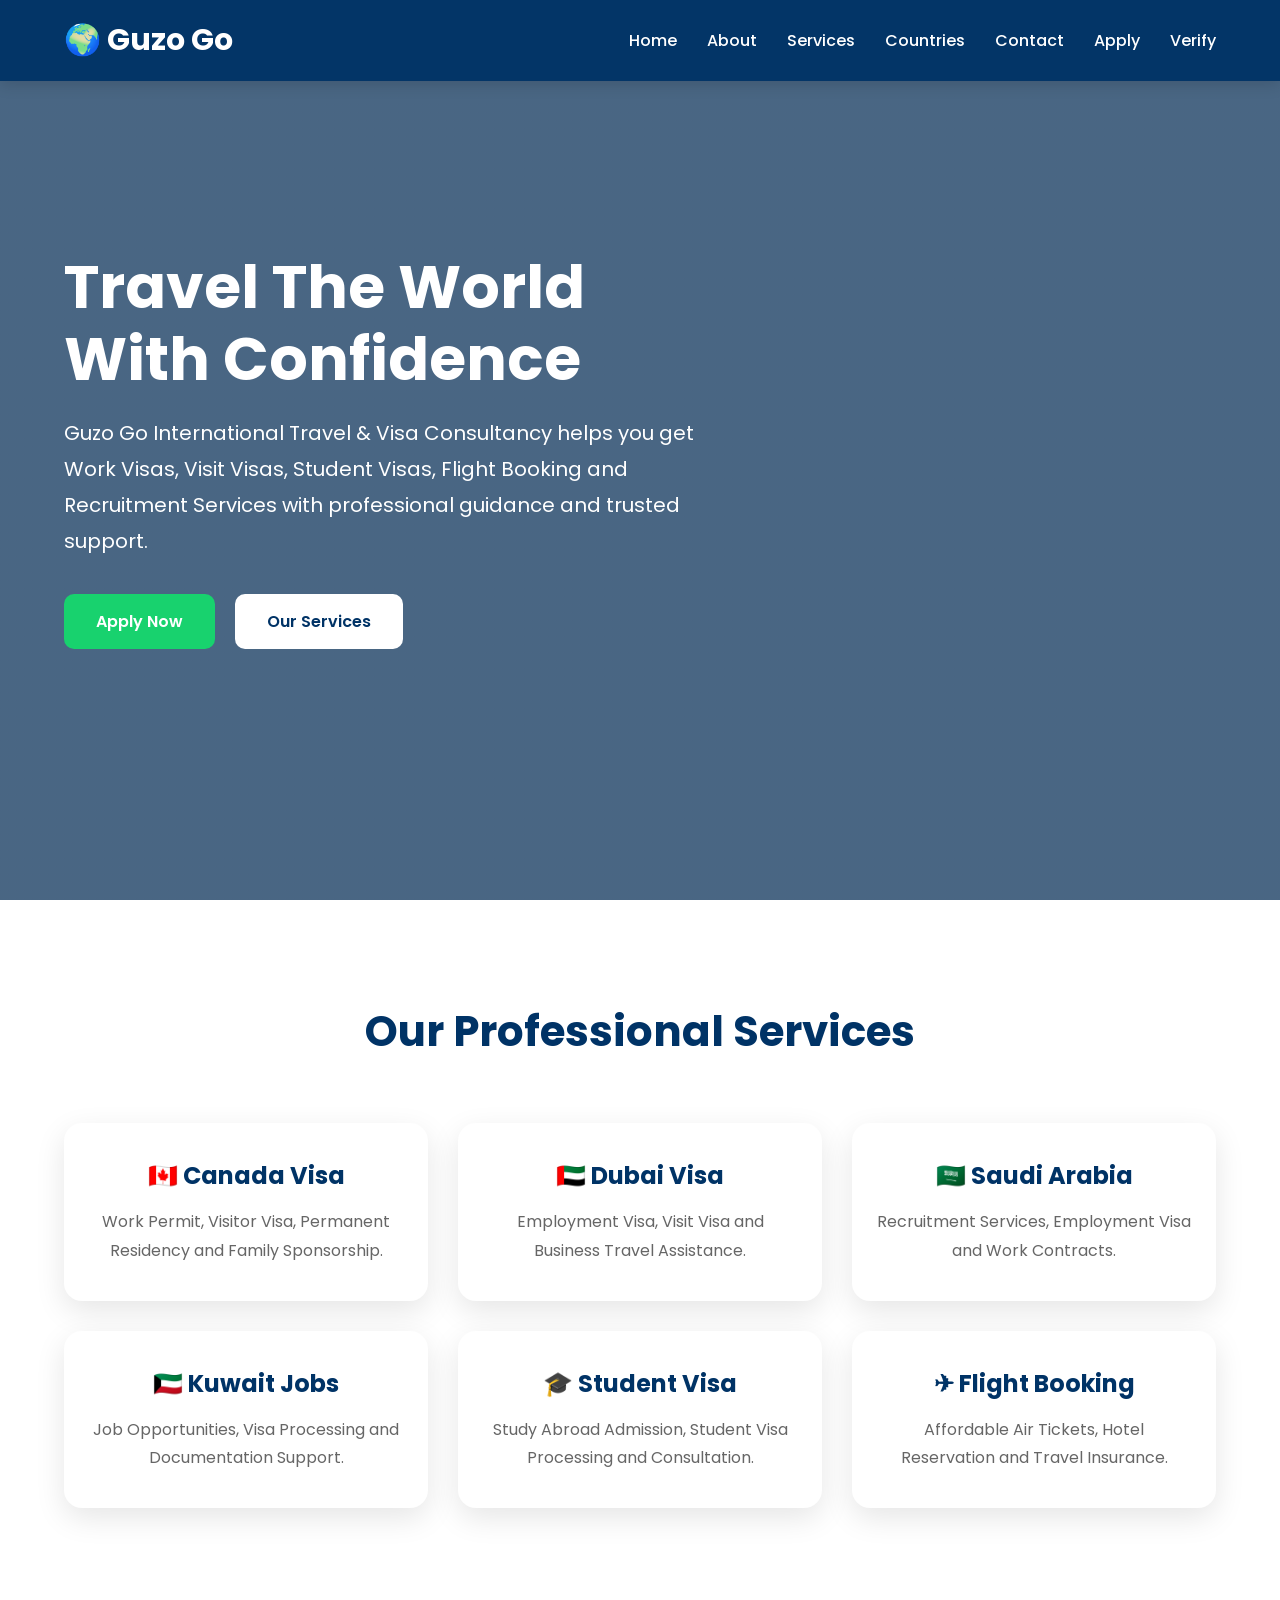
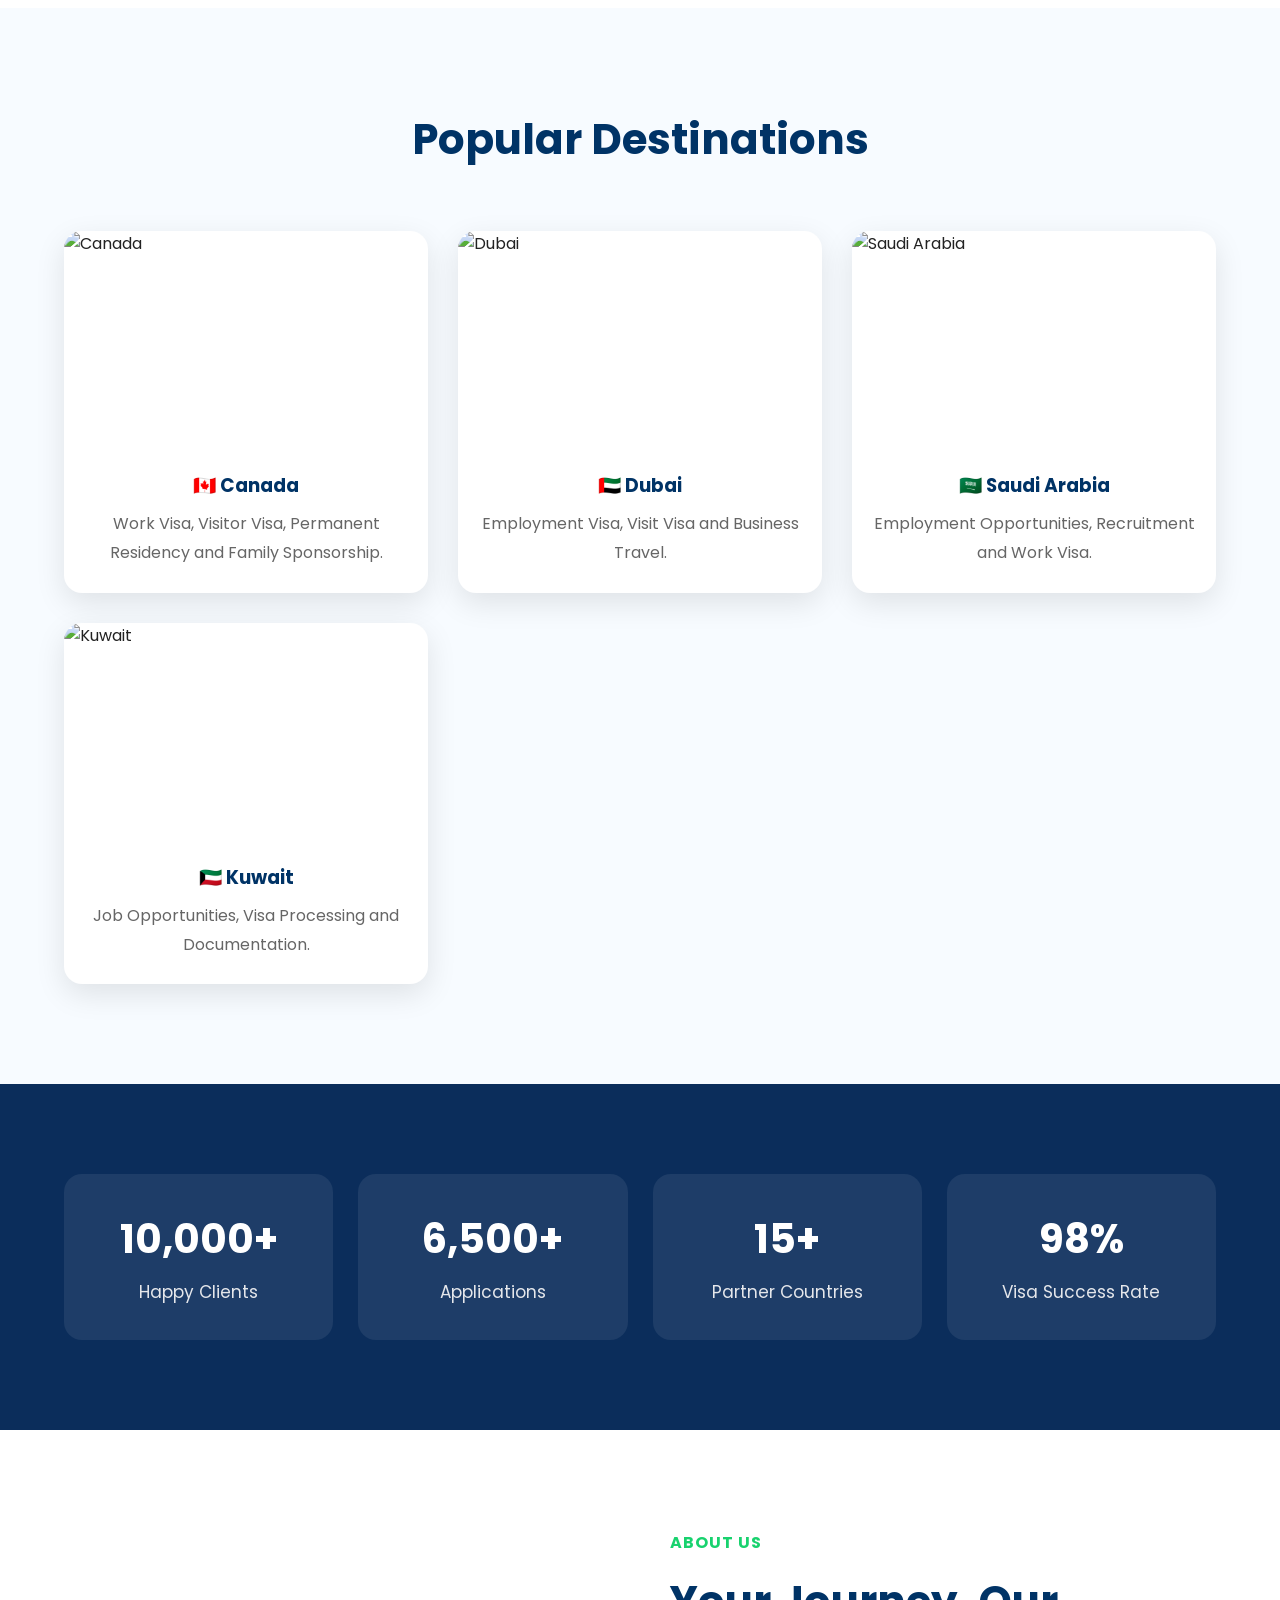
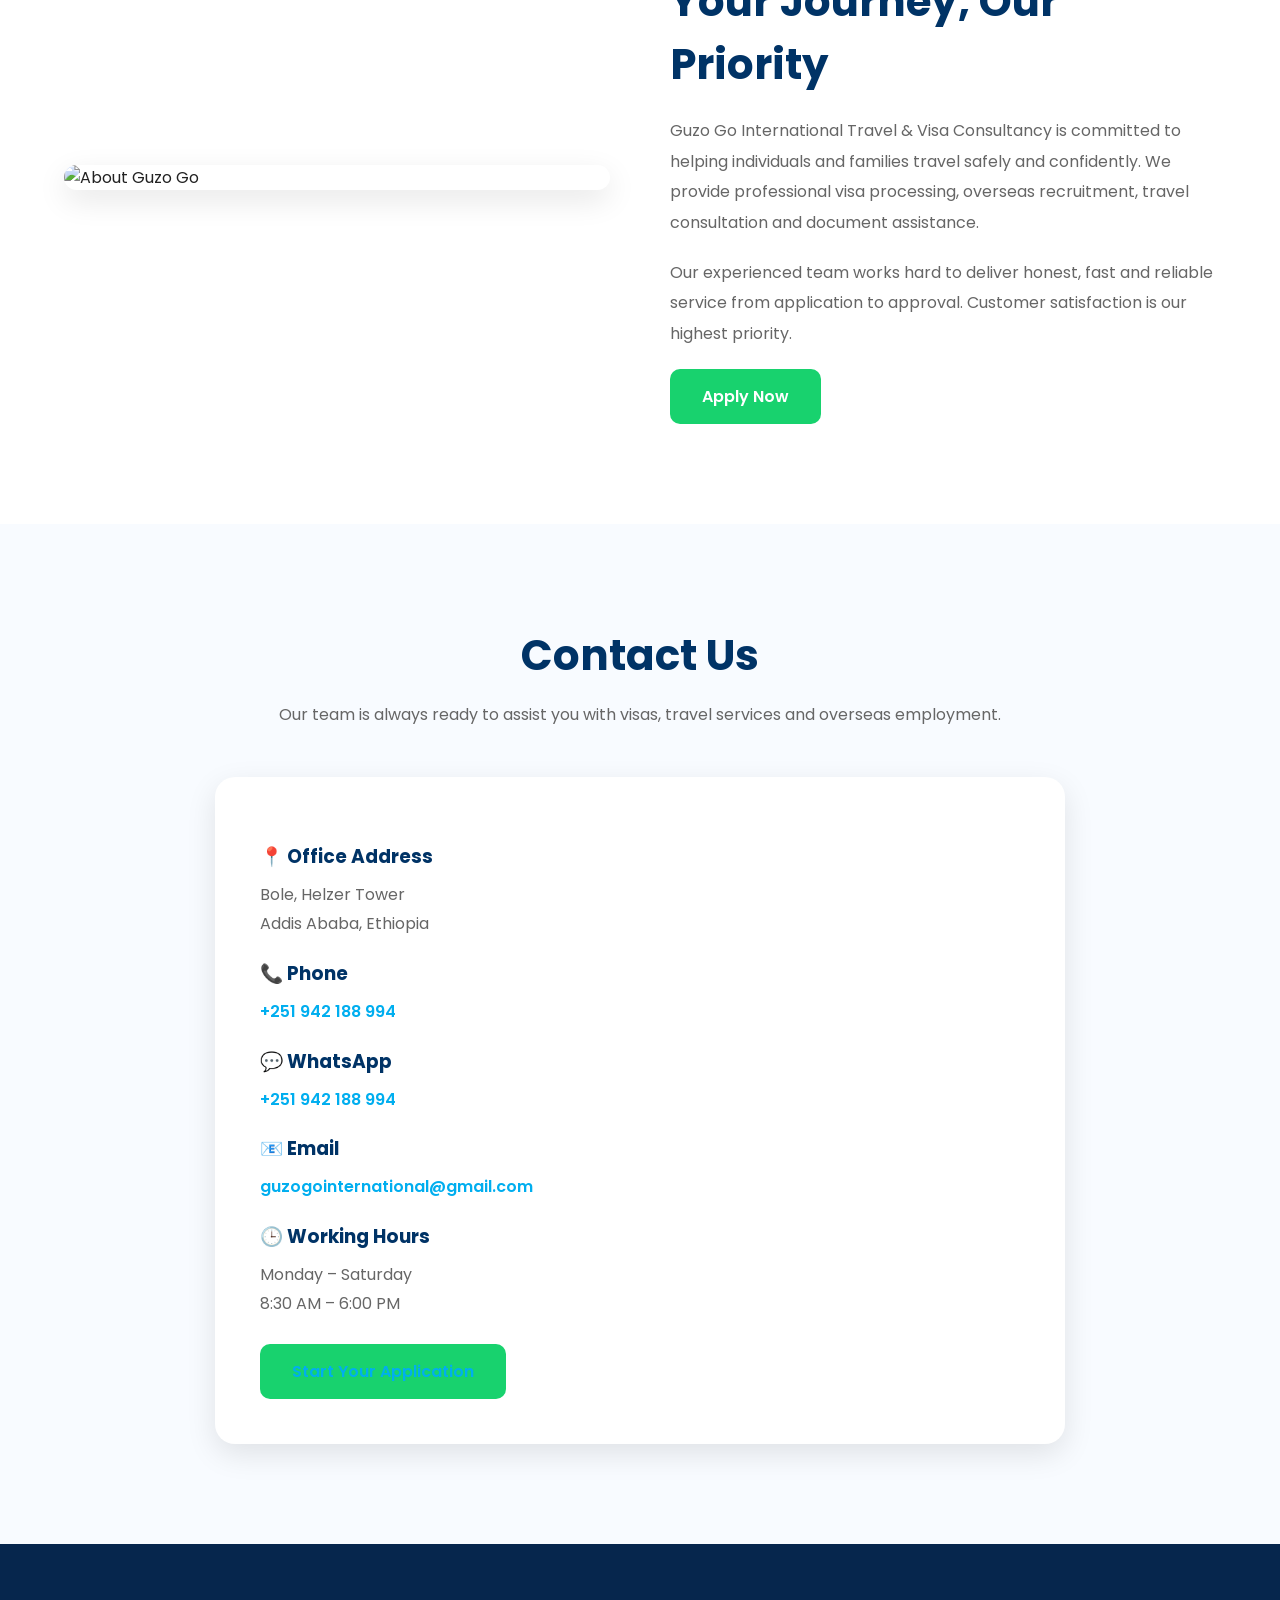
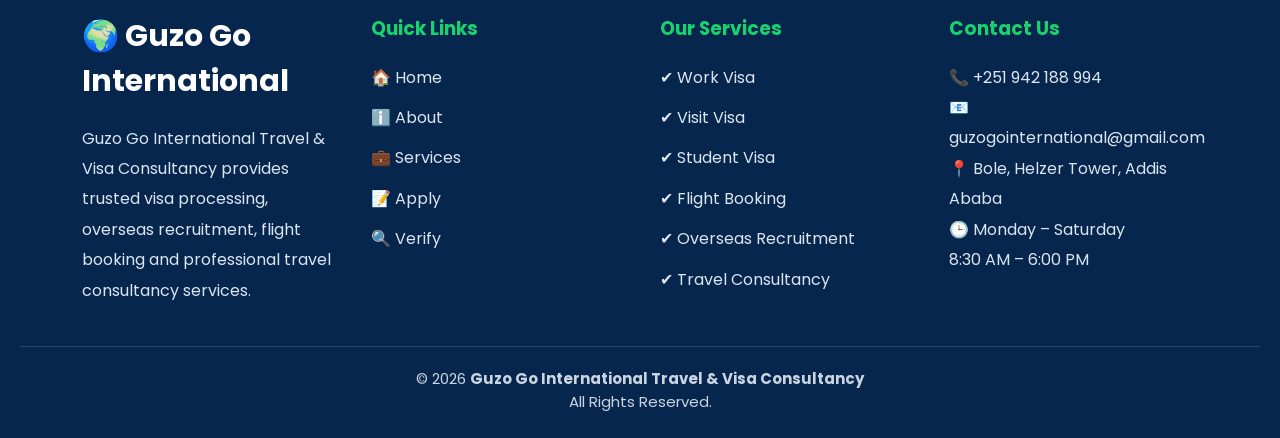
==== commit c8ef5d7f: "Update index.html" ====
--- a/index.html
+++ b/index.html
@@ -38,13 +38,15 @@
 
 <li><a href="#about">About</a></li>
 
-<li><a href="services.html">Services</a></li>
+<li><a href="#services">Services</a></li>
+
+<li><a href="#countries">Countries</a></li>
+
+<li><a href="#contact">Contact</a></li>
 
 <li><a href="apply.html">Apply</a></li>
 
 <li><a href="verify.html">Verify</a></li>
-
-<li><a href="#contact">Contact</a></li>
 
 </ul>
 
--- a/style.css
+++ b/style.css
@@ -1,1479 +1,671 @@
 /* ==========================================
-   GUZO GO INTERNATIONAL TRAVEL
-   MODERN WEBSITE CSS
-   PART 1
+   GUZO GO INTERNATIONAL
+   STYLE.CSS - PART 1
 ========================================== */
 
 /* Google Font */
-
 @import url('https://fonts.googleapis.com/css2?family=Poppins:wght@300;400;500;600;700;800&display=swap');
 
-/* ==========================
-   RESET
-========================== */
-
+/* Reset */
 *{
-    margin:0;
-    padding:0;
-    box-sizing:border-box;
+margin:0;
+padding:0;
+box-sizing:border-box;
 }
 
 html{
-    scroll-behavior:smooth;
+scroll-behavior:smooth;
 }
 
 body{
-
-    font-family:'Poppins',sans-serif;
-
-    background:#f5f8fc;
-
-    color:#222;
-
-    overflow-x:hidden;
-
-}
-
-/* ==========================
-   VARIABLES
-========================== */
+font-family:'Poppins',sans-serif;
+background:#f5f8fc;
+color:#222;
+overflow-x:hidden;
+}
+
+/* Variables */
 
 :root{
 
-    --primary:#003366;
-
-    --secondary:#00AEEF;
-
-    --accent:#18d26e;
-
-    --gold:#FFD54A;
-
-    --white:#ffffff;
-
-    --dark:#0f172a;
-
-    --gray:#6b7280;
-
-    --light:#f8fbff;
-
-    --shadow:0 15px 40px rgba(0,0,0,.12);
-
-}
-
-/* ==========================
-   CONTAINER
-========================== */
+--primary:#003366;
+--secondary:#00AEEF;
+--accent:#18d26e;
+--white:#ffffff;
+--light:#f8fbff;
+--gray:#666;
+--shadow:0 10px 30px rgba(0,0,0,.1);
+
+}
+
+/* Container */
 
 .container{
 
-    width:90%;
-
-    max-width:1250px;
-
-    margin:auto;
-
-}
-
-/* ==========================
-   HEADER
-========================== */
+width:90%;
+max-width:1200px;
+margin:auto;
+
+}
+
+/* ================= HEADER ================= */
 
 header{
 
-    position:fixed;
-
-    top:0;
-
-    left:0;
-
-    width:100%;
-
-    z-index:999;
-
-    background:rgba(0,40,85,.82);
-
-    backdrop-filter:blur(18px);
-
-    transition:.4s;
-
-    box-shadow:0 8px 25px rgba(0,0,0,.08);
+position:fixed;
+top:0;
+left:0;
+width:100%;
+background:rgba(0,51,102,.95);
+backdrop-filter:blur(10px);
+z-index:999;
+box-shadow:0 3px 15px rgba(0,0,0,.15);
 
 }
 
 header .container{
 
-    display:flex;
-
-    justify-content:space-between;
-
-    align-items:center;
-
-    padding:18px 0;
-
-}
-
-/* ==========================
-   LOGO
-========================== */
+display:flex;
+justify-content:space-between;
+align-items:center;
+padding:18px 0;
+
+}
 
 header h1{
 
-    color:#fff;
-
-    font-size:30px;
-
-    font-weight:700;
-
-    letter-spacing:.5px;
-
-}
-
-/* ==========================
-   NAVIGATION
-========================== */
-
-nav{
-
-    display:flex;
-
-    align-items:center;
-
-    gap:30px;
-
-}
-
-nav a{
-
-    text-decoration:none;
-
-    color:white;
-
-    font-size:16px;
-
-    font-weight:500;
-
-    position:relative;
-
-    transition:.3s;
-
-}
-
-nav a:hover{
-
-    color:var(--accent);
-
-}
-
-nav a::after{
-
-    content:"";
-
-    position:absolute;
-
-    left:0;
-
-    bottom:-8px;
-
-    width:0;
-
-    height:2px;
-
-    background:var(--accent);
-
-    transition:.35s;
-
-}
-
-nav a:hover::after{
-
-    width:100%;
-
-}
-
-/* ==========================
-   HERO SECTION
-========================== */
+color:white;
+font-size:30px;
+font-weight:700;
+
+}
+
+/* Navigation */
+
+nav ul{
+
+display:flex;
+list-style:none;
+gap:30px;
+
+}
+
+nav ul li{
+
+list-style:none;
+
+}
+
+nav ul li a{
+
+text-decoration:none;
+color:white;
+font-weight:500;
+transition:.3s;
+
+}
+
+nav ul li a:hover{
+
+color:var(--accent);
+
+}
+
+/* Mobile Menu Button */
+
+.menu-toggle{
+
+display:none;
+font-size:30px;
+color:white;
+cursor:pointer;
+
+}
+
+/* ================= HERO ================= */
 
 .hero{
-    position:relative;
-    min-height:100vh;
-    display:flex;
-    align-items:center;
-    justify-content:flex-start;
-    overflow:hidden;
-
-    background:
-    linear-gradient(rgba(0,20,50,.75),rgba(0,20,50,.75)),
-    url("https://images.unsplash.com/photo-1436491865332-7a61a109cc05?auto=format&fit=crop&w=1800&q=80");
-
-    background-size:cover;
-    background-position:center;
-    background-repeat:no-repeat;
+
+min-height:100vh;
+display:flex;
+align-items:center;
+
+background:
+linear-gradient(rgba(0,40,80,.70),rgba(0,40,80,.70)),
+url("https://images.unsplash.com/photo-1436491865332-7a61a109cc05?auto=format&fit=crop&w=1800&q=80");
+
+background-size:cover;
+background-position:center;
+
 }
 
 .hero-content{
-    width:90%;
-    max-width:1200px;
-    margin:0 auto;
-    display:flex;
-    justify-content:flex-start;
-    align-items:center;
-    min-height:100vh;
+
+width:90%;
+max-width:1200px;
+margin:auto;
+
 }
 
 .hero-text{
-    max-width:650px;
-    color:#fff;
-    z-index:2;
-    text-align:left;
-    padding:20px;
-    background:rgba(0,0,0,.25);
-    backdrop-filter:blur(6px);
-    border-radius:20px;
-    box-shadow:0 10px 30px rgba(0,0,0,.25);
-}
-
-.hero-text h1{
-    font-size:72px;
-    font-weight:800;
-    line-height:1.1;
-    margin-bottom:25px;
+
+max-width:650px;
+color:white;
+
+}
+
+.hero-text h2{
+
+font-size:60px;
+line-height:1.2;
+margin-bottom:20px;
+
 }
 
 .hero-text p{
-    font-size:22px;
-    line-height:1.8;
-    color:#f2f2f2;
-    margin-bottom:35px;
+
+font-size:20px;
+line-height:1.8;
+margin-bottom:35px;
+
 }
 
 .hero-buttons{
-    display:flex;
-    gap:20px;
-    flex-wrap:wrap;
-}
-
-.hero-text h2{
-
-    color:#fff;
-
-    font-size:60px;
-
-    line-height:1.2;
-
-    font-weight:800;
-
-    margin-bottom:25px;
-
-}
-
-.hero-text p{
-
-    color:#eef7ff;
-
-    font-size:20px;
-
-    line-height:1.9;
-
-    margin-bottom:40px;
-
-}
-
-.hero-buttons{
-
-    display:flex;
-
-    gap:20px;
-
-    flex-wrap:wrap;
-
-}
+
+display:flex;
+gap:20px;
+flex-wrap:wrap;
+
+}
+
+/* Buttons */
 
 .btn{
 
-    display:inline-block;
-
-    padding:16px 34px;
-
-    border-radius:12px;
-
-    text-decoration:none;
-
-    font-weight:600;
-
-    transition:.35s;
+display:inline-block;
+padding:15px 32px;
+border-radius:10px;
+text-decoration:none;
+font-weight:600;
+transition:.3s;
 
 }
 
 .btn-primary{
 
-    background:#18d26e;
-
-    color:white;
+background:#18d26e;
+color:white;
 
 }
 
 .btn-primary:hover{
 
-    transform:translateY(-4px);
-
-    background:#12b85c;
+background:#10b860;
+transform:translateY(-3px);
 
 }
 
 .btn-secondary{
 
-    background:white;
-
-    color:#003366;
+background:white;
+color:#003366;
 
 }
 
 .btn-secondary:hover{
 
-    transform:translateY(-4px);
-
-}
-
-/* ==========================================
-   GUZO GO INTERNATIONAL TRAVEL
-   MODERN WEBSITE CSS
-   PART 2
-========================================== */
-
-/* ==========================
-   SERVICES
-========================== */
-
-.services{
-
-    padding:110px 0;
-
-    background:#ffffff;
-
-}
-
-.services h2{
-
-    text-align:center;
-
-    font-size:45px;
-
-    color:var(--primary);
-
-    margin-bottom:70px;
-
-    font-weight:700;
-
-}
-
-.cards{
-
-    display:grid;
-
-    grid-template-columns:repeat(auto-fit,minmax(280px,1fr));
-
-    gap:35px;
-
-}
-
-.card{
-
-    background:#fff;
-
-    border-radius:22px;
-
-    padding:40px 30px;
-
-    text-align:center;
-
-    box-shadow:var(--shadow);
-
-    transition:.4s;
-
-    position:relative;
-
-    overflow:hidden;
-
-}
-
-.card::before{
-
-    content:"";
-
-    position:absolute;
-
-    top:0;
-
-    left:0;
-
-    width:100%;
-
-    height:6px;
-
-    background:linear-gradient(
-        90deg,
-        var(--accent),
-        var(--secondary)
-    );
-
-}
-
-.card:hover{
-
-    transform:translateY(-15px);
-
-    box-shadow:0 25px 45px rgba(0,0,0,.18);
-
-}
-
-.card h3{
-
-    font-size:28px;
-
-    color:var(--primary);
-
-    margin-bottom:18px;
-
-}
-
-.card p{
-
-    color:var(--gray);
-
-    font-size:17px;
-
-    line-height:1.9;
-
-}
-
-/* ==========================
-   ABOUT
-========================== */
-
-.about{
-
-    padding:110px 0;
-
-    background:#f7fbff;
-
-    text-align:center;
-
-}
-
-.about h2{
-
-    font-size:45px;
-
-    color:var(--primary);
-
-    margin-bottom:30px;
-
-}
-
-.about p{
-
-    max-width:900px;
-
-    margin:auto;
-
-    color:var(--gray);
-
-    font-size:18px;
-
-    line-height:2;
-
-}
-
-/* ==========================
-   STATISTICS
-========================== */
-
-.stats{
-
-    padding:100px 0;
-
-    background:linear-gradient(
-        135deg,
-        #003366,
-        #005fa3
-    );
-
-}
-
-.stats-container{
-
-    width:90%;
-
-    max-width:1200px;
-
-    margin:auto;
-
-    display:grid;
-
-    grid-template-columns:repeat(auto-fit,minmax(220px,1fr));
-
-    gap:30px;
-
-}
-
-.stat{
-
-    background:rgba(255,255,255,.12);
-
-    backdrop-filter:blur(12px);
-
-    border-radius:20px;
-
-    padding:40px;
-
-    text-align:center;
-
-    color:white;
-
-    transition:.4s;
-
-}
-
-.stat:hover{
-
-    transform:translateY(-10px);
-
-}
-
-.stat h2{
-
-    font-size:44px;
-
-    margin-bottom:15px;
-
-    color:#FFD54A;
-
-}
-
-.stat p{
-
-    font-size:18px;
-
-    opacity:.95;
+transform:translateY(-3px);
 
    }
 /* ==========================================
-   GUZO GO INTERNATIONAL TRAVEL
-   MODERN WEBSITE CSS
-   PART 3
+   STYLE.CSS - PART 2
+   SERVICES • COUNTRIES • STATISTICS
 ========================================== */
 
-/* ==========================
-   COUNTRIES SECTION
-========================== */
+/* ========== SERVICES ========== */
+
+.services{
+padding:100px 0;
+background:#fff;
+}
+
+.services h2{
+text-align:center;
+font-size:42px;
+color:var(--primary);
+margin-bottom:60px;
+}
+
+.cards{
+display:grid;
+grid-template-columns:repeat(auto-fit,minmax(280px,1fr));
+gap:30px;
+}
+
+.card{
+background:#fff;
+border-radius:18px;
+padding:35px 25px;
+box-shadow:var(--shadow);
+text-align:center;
+transition:.35s;
+}
+
+.card:hover{
+transform:translateY(-10px);
+}
+
+.card h3{
+font-size:24px;
+margin-bottom:15px;
+color:var(--primary);
+}
+
+.card p{
+color:var(--gray);
+line-height:1.8;
+}
+
+/* ========== COUNTRIES ========== */
 
 .countries{
-
-    padding:110px 0;
-
-    background:#eef6fb;
-
+padding:100px 0;
+background:#f7fbff;
 }
 
 .countries h2{
-
-    text-align:center;
-
-    font-size:45px;
-
-    color:var(--primary);
-
-    margin-bottom:70px;
-
-    font-weight:700;
-
+text-align:center;
+font-size:42px;
+margin-bottom:60px;
+color:var(--primary);
 }
 
 .country-grid{
-
-    width:90%;
-
-    max-width:1200px;
-
-    margin:auto;
-
-    display:grid;
-
-    grid-template-columns:repeat(auto-fit,minmax(280px,1fr));
-
-    gap:35px;
-
+display:grid;
+grid-template-columns:repeat(auto-fit,minmax(280px,1fr));
+gap:30px;
 }
 
 .country-card{
-
-    background:#fff;
-
-    border-radius:22px;
-
-    overflow:hidden;
-
-    box-shadow:var(--shadow);
-
-    transition:.4s;
-
+background:#fff;
+border-radius:18px;
+overflow:hidden;
+box-shadow:var(--shadow);
+transition:.35s;
 }
 
 .country-card:hover{
-
-    transform:translateY(-15px);
-
-    box-shadow:0 25px 45px rgba(0,0,0,.18);
-
+transform:translateY(-10px);
 }
 
 .country-card img{
-
-    width:100%;
-
-    height:230px;
-
-    object-fit:cover;
-
+width:100%;
+height:220px;
+object-fit:cover;
 }
 
 .country-card h3{
-
-    color:var(--primary);
-
-    text-align:center;
-
-    font-size:28px;
-
-    margin:25px 0 15px;
-
+text-align:center;
+margin:20px 0 10px;
+color:var(--primary);
 }
 
 .country-card p{
-
-    color:var(--gray);
-
-    text-align:center;
-
-    padding:0 25px 30px;
-
-    line-height:1.9;
-
-}
-
-/* ==========================
-   CONTACT SECTION
-========================== */
+padding:0 20px 25px;
+text-align:center;
+color:var(--gray);
+line-height:1.8;
+}
+
+/* ========== STATISTICS ========== */
+
+.stats{
+padding:90px 0;
+background:#0b2d5b;
+}
+
+.stats-grid{
+display:grid;
+grid-template-columns:repeat(auto-fit,minmax(200px,1fr));
+gap:25px;
+}
+
+.stat-box{
+background:rgba(255,255,255,.08);
+padding:35px;
+border-radius:18px;
+text-align:center;
+transition:.3s;
+}
+
+.stat-box:hover{
+background:#18d26e;
+transform:translateY(-8px);
+}
+
+.stat-box h2{
+font-size:40px;
+color:#fff;
+margin-bottom:10px;
+}
+
+.stat-box p{
+color:#e5e7eb;
+font-size:17px;
+   }
+/* ==========================================
+   STYLE.CSS - PART 3
+   ABOUT • CONTACT • FOOTER
+========================================== */
+
+/* ========== ABOUT ========== */
+
+.about{
+padding:100px 0;
+background:#ffffff;
+}
+
+.about-grid{
+display:grid;
+grid-template-columns:1fr 1fr;
+gap:60px;
+align-items:center;
+}
+
+.about-image img{
+width:100%;
+border-radius:20px;
+box-shadow:var(--shadow);
+}
+
+.section-tag{
+display:inline-block;
+color:var(--accent);
+font-weight:700;
+margin-bottom:15px;
+letter-spacing:1px;
+}
+
+.about-content h2{
+font-size:42px;
+color:var(--primary);
+margin-bottom:20px;
+}
+
+.about-content p{
+color:var(--gray);
+line-height:1.9;
+margin-bottom:20px;
+}
+
+/* ========== CONTACT ========== */
 
 .contact{
-
-    padding:110px 0;
-
-    background:#ffffff;
-
+padding:100px 0;
+background:var(--light);
 }
 
 .contact h2{
-
-    text-align:center;
-
-    font-size:45px;
-
-    color:var(--primary);
-
-    margin-bottom:20px;
-
-}
-
-.contact>p{
-
-    text-align:center;
-
-    color:var(--gray);
-
-    margin-bottom:50px;
-
-    font-size:18px;
-
+text-align:center;
+font-size:42px;
+color:var(--primary);
+margin-bottom:15px;
+}
+
+.contact> .container>p{
+text-align:center;
+margin-bottom:50px;
+color:var(--gray);
 }
 
 .contact-box{
-
-    width:90%;
-
-    max-width:850px;
-
-    margin:auto;
-
-    background:#fff;
-
-    border-radius:25px;
-
-    padding:50px;
-
-    box-shadow:var(--shadow);
-
+max-width:850px;
+margin:auto;
+background:#fff;
+padding:45px;
+border-radius:20px;
+box-shadow:var(--shadow);
 }
 
 .contact-box h3{
-
-    color:var(--primary);
-
-    margin-top:20px;
-
-    margin-bottom:10px;
-
-    font-size:22px;
-
+margin-top:20px;
+margin-bottom:10px;
+color:var(--primary);
 }
 
 .contact-box p{
-
-    color:var(--gray);
-
-    font-size:17px;
-
-    line-height:1.9;
-
+line-height:1.8;
+color:var(--gray);
 }
 
 .contact-box a{
-
-    color:var(--secondary);
-
-    text-decoration:none;
-
-    font-weight:600;
-
-    transition:.3s;
-
+text-decoration:none;
+color:var(--secondary);
+font-weight:600;
 }
 
 .contact-box a:hover{
-
-    color:var(--accent);
-
-}
-
-/* ==========================
-   FOOTER
-========================== */
+color:var(--accent);
+}
+
+/* ========== FOOTER ========== */
 
 footer{
-
-    background:#001f3f;
-
-    color:#fff;
-
-    padding:40px 20px;
-
-    text-align:center;
-
-}
-
-footer p{
-
-    font-size:16px;
-
-    line-height:1.8;
-
-    opacity:.95;
-
-}
-
-footer a{
-
-    color:var(--gold);
-
-    text-decoration:none;
-
-    transition:.3s;
-
-}
-
-footer a:hover{
-
-    color:#fff;
-
-}
-
-/* ==========================
-   SIMPLE ANIMATION
-========================== */
+background:#06264d;
+color:#fff;
+padding:70px 20px 25px;
+}
+
+.footer-grid{
+display:grid;
+grid-template-columns:repeat(auto-fit,minmax(220px,1fr));
+gap:40px;
+margin-bottom:40px;
+}
+
+.footer-grid h2{
+font-size:30px;
+margin-bottom:20px;
+}
+
+.footer-grid h3{
+margin-bottom:20px;
+color:var(--accent);
+}
+
+.footer-grid p,
+.footer-grid li{
+line-height:1.9;
+color:#dbe5ef;
+}
+
+.footer-grid ul{
+list-style:none;
+padding:0;
+}
+
+.footer-grid li{
+margin-bottom:10px;
+}
+
+.footer-grid a{
+text-decoration:none;
+color:#dbe5ef;
+transition:.3s;
+}
+
+.footer-grid a:hover{
+color:var(--accent);
+padding-left:5px;
+}
+
+.copyright{
+border-top:1px solid rgba(255,255,255,.15);
+padding-top:20px;
+text-align:center;
+}
+
+.copyright p{
+font-size:15px;
+color:#cbd5e1;
+   }
+/* ==========================================
+   STYLE.CSS - PART 4
+   RESPONSIVE • MOBILE MENU • TOP BUTTON
+========================================== */
+
+/* Back To Top */
+
+#topBtn{
+display:none;
+position:fixed;
+right:25px;
+bottom:25px;
+width:55px;
+height:55px;
+border:none;
+border-radius:50%;
+background:var(--accent);
+color:#fff;
+font-size:22px;
+cursor:pointer;
+box-shadow:0 10px 20px rgba(0,0,0,.25);
+transition:.3s;
+z-index:999;
+}
+
+#topBtn:hover{
+transform:translateY(-5px);
+background:var(--secondary);
+}
+
+/* Animation */
 
 .card,
 .country-card,
-.stat,
+.stat-box,
 .contact-box{
-
-    animation:fadeUp .8s ease;
-
+animation:fadeUp .8s ease;
 }
 
 @keyframes fadeUp{
 
-    from{
-
-        opacity:0;
-
-        transform:translateY(40px);
-
-    }
-
-    to{
-
-        opacity:1;
-
-        transform:translateY(0);
-
-    }
-
-   }
-/* ==========================================
-   GUZO GO INTERNATIONAL TRAVEL
-   MODERN WEBSITE CSS
-   PART 4
-========================================== */
-
-/* ==========================
-   BACK TO TOP BUTTON
-========================== */
-
-#topBtn{
-
+from{
+opacity:0;
+transform:translateY(40px);
+}
+
+to{
+opacity:1;
+transform:translateY(0);
+}
+
+}
+
+/* Images */
+
+img{
+max-width:100%;
+display:block;
+}
+
+/* Responsive */
+
+@media(max-width:768px){
+
+header .container{
+flex-direction:row;
+justify-content:space-between;
+}
+
+.menu-toggle{
+display:block;
+}
+
+nav{
+position:absolute;
+top:75px;
+left:0;
+width:100%;
+background:#003366;
+}
+
+nav ul{
 display:none;
-
-position:fixed;
-
-right:30px;
-
-bottom:30px;
-
-width:58px;
-
-height:58px;
-
-border:none;
-
-border-radius:50%;
-
-background:linear-gradient(135deg,#18d26e,#00AEEF);
-
-color:#fff;
-
-font-size:22px;
-
-cursor:pointer;
-
-box-shadow:0 15px 30px rgba(0,0,0,.25);
-
-transition:.35s;
-
-z-index:999;
-
-}
-
-#topBtn:hover{
-
-transform:translateY(-6px) scale(1.05);
-
-}
-
-/* ==========================
-   IMAGE EFFECTS
-========================== */
-
-img{
-
-max-width:100%;
-
-display:block;
-
-}
-
-.country-card img,
+flex-direction:column;
+width:100%;
+padding:20px 0;
+}
+
+nav ul.active{
+display:flex;
+}
+
+nav ul li{
+text-align:center;
+padding:12px 0;
+}
+
 .hero{
-
-transition:.5s;
-
-}
-
-.country-card:hover img{
-
-transform:scale(1.08);
-
-}
-
-/* ==========================
-   SECTION SPACING
-========================== */
-
-section{
-
-position:relative;
-
-overflow:hidden;
-
-}
-
-section h2{
-
-letter-spacing:.5px;
-
-}
-
-/* ==========================
-   BUTTON EFFECT
-========================== */
-
-.btn{
-
-position:relative;
-
-overflow:hidden;
-
-}
-
-.btn::before{
-
-content:"";
-
-position:absolute;
-
-top:0;
-
-left:-100%;
-
-width:100%;
-
-height:100%;
-
-background:rgba(255,255,255,.25);
-
-transition:.5s;
-
-}
-
-.btn:hover::before{
-
-left:100%;
-
-}
-
-/* ==========================
-   RESPONSIVE
-========================== */
-
-@media(max-width:992px){
-
-header .container{
-
-flex-direction:column;
-
-gap:20px;
-
-}
-
-nav{
-
-flex-wrap:wrap;
-
+padding:120px 0 80px;
+min-height:auto;
+}
+
+.hero-text{
+text-align:center;
+margin:auto;
+}
+
+.hero-text h2{
+font-size:38px;
+}
+
+.hero-text p{
+font-size:17px;
+}
+
+.hero-buttons{
 justify-content:center;
-
-gap:18px;
-
-}
-
-.overlay h2{
-
-font-size:46px;
-
-}
-
-.overlay p{
-
-font-size:18px;
-
-}
-
-.services h2,
-.about h2,
-.countries h2,
-.contact h2{
-
-font-size:36px;
-
-}
-
-}
-
-@media(max-width:768px){
-
-header h1{
-
-font-size:24px;
-
-text-align:center;
-
-}
-
-nav{
-
-gap:12px;
-
-}
-
-nav a{
-
-font-size:15px;
-
-}
-
-.hero{
-
-height:85vh;
-
-}
-
-.overlay h2{
-
-font-size:34px;
-
-}
-
-.overlay p{
-
-font-size:16px;
-
-}
-
-.cards,
-.country-grid,
-.stats-container{
-
+}
+
+.about-grid{
 grid-template-columns:1fr;
-
+}
+
+.footer-grid{
+grid-template-columns:1fr;
+text-align:center;
 }
 
 .contact-box{
-
 padding:30px;
-
-}
-
-}
-
-@media(max-width:480px){
-
-.container{
-
-width:92%;
-
-}
-
-.overlay h2{
-
-font-size:28px;
-
-}
-
-.overlay p{
-
-font-size:15px;
-
-}
-
-.btn{
-
-width:100%;
-
-text-align:center;
-
-padding:15px;
-
-}
-
-#topBtn{
-
-width:50px;
-
-height:50px;
-
-font-size:18px;
-
-right:20px;
-
-bottom:20px;
-
-}
-
-}
-
-/* ==========================
-   CUSTOM SCROLLBAR
-========================== */
+}
+
+}
+
+@media(min-width:769px){
+
+nav ul{
+display:flex !important;
+}
+
+.menu-toggle{
+display:none;
+}
+
+}
+
+/* Scrollbar */
 
 ::-webkit-scrollbar{
-
 width:10px;
-
-}
-
-::-webkit-scrollbar-track{
-
-background:#edf3f8;
-
 }
 
 ::-webkit-scrollbar-thumb{
-
-background:linear-gradient(#003366,#00AEEF);
-
+background:var(--primary);
 border-radius:10px;
-
 }
 
 ::-webkit-scrollbar-thumb:hover{
-
-background:#18d26e;
-
-}
-
-/* ==========================
-   SELECTION COLOR
-========================== */
-
-::selection{
-
-background:#18d26e;
-
-color:#fff;
-
-   }
-/* ==========================
-   STATISTICS
-========================== */
-
-.stats{
-    background:#0b2d5b;
-    padding:70px 20px;
-}
-
-.stats-grid{
-    display:grid;
-    grid-template-columns:repeat(auto-fit,minmax(180px,1fr));
-    gap:25px;
-}
-
-.stat-box{
-    background:rgba(255,255,255,0.08);
-    border:1px solid rgba(255,255,255,0.1);
-    border-radius:18px;
-    padding:35px 20px;
-    text-align:center;
-    transition:.3s;
-}
-
-.stat-box:hover{
-    transform:translateY(-8px);
-    background:#12c48b;
-}
-
-.stat-box h2{
-    color:#fff;
-    font-size:40px;
-    margin-bottom:10px;
-    font-weight:700;
-}
-
-.stat-box p{
-    color:#d9e7ff;
-    font-size:17px;
-}
-/* ==========================
-   ABOUT
-========================== */
-
-.about{
-    padding:90px 20px;
-    background:#f8fbff;
-}
-
-.about-grid{
-    display:grid;
-    grid-template-columns:1fr 1fr;
-    gap:60px;
-    align-items:center;
-}
-
-.about-image img{
-    width:100%;
-    border-radius:20px;
-    box-shadow:0 15px 40px rgba(0,0,0,.15);
-}
-
-.section-tag{
-    display:inline-block;
-    color:#10b981;
-    font-weight:700;
-    text-transform:uppercase;
-    letter-spacing:1px;
-    margin-bottom:15px;
-}
-
-.about-content h2{
-    font-size:42px;
-    color:#0b2d5b;
-    margin-bottom:20px;
-}
-
-.about-content p{
-    color:#555;
-    line-height:1.8;
-    margin-bottom:20px;
-}
-
-.about-content .btn-primary{
-    display:inline-block;
-    padding:14px 30px;
-    background:#0b2d5b;
-    color:#fff;
-    border-radius:10px;
-    text-decoration:none;
-    font-weight:600;
-    transition:.3s;
-}
-
-.about-content .btn-primary:hover{
-    background:#10b981;
-}
-
-@media(max-width:768px){
-
-.about-grid{
-    grid-template-columns:1fr;
-}
-
-.about-content{
-    text-align:center;
-}
-
-.about-content h2{
-    font-size:32px;
-}
-
-   }
-/* ==========================
-   FOOTER
-========================== */
-
-footer{
-    background:#06264d;
-    color:#fff;
-    padding:70px 20px 20px;
-}
-
-.footer-grid{
-    display:grid;
-    grid-template-columns:repeat(auto-fit,minmax(220px,1fr));
-    gap:40px;
-    margin-bottom:40px;
-}
-
-.footer-grid h2{
-    font-size:28px;
-    margin-bottom:20px;
-    color:#fff;
-}
-
-.footer-grid h3{
-    margin-bottom:20px;
-    color:#10b981;
-    font-size:20px;
-}
-
-.footer-grid p{
-    color:#d8e4f0;
-    line-height:1.8;
-    margin-bottom:12px;
-}
-
-.footer-grid ul{
-    list-style:none;
-    padding:0;
-}
-
-.footer-grid ul li{
-    margin-bottom:12px;
-}
-
-.footer-grid ul li a{
-    color:#d8e4f0;
-    text-decoration:none;
-    transition:.3s;
-}
-
-.footer-grid ul li a:hover{
-    color:#10b981;
-    padding-left:6px;
-}
-
-.copyright{
-    border-top:1px solid rgba(255,255,255,.15);
-    text-align:center;
-    padding-top:20px;
-}
-
-.copyright p{
-    color:#cbd5e1;
-    font-size:15px;
-    line-height:1.8;
-}
-
-@media(max-width:768px){
-
-.footer-grid{
-    grid-template-columns:1fr;
-    text-align:center;
-}
-
-.footer-grid ul{
-    padding:0;
-}
-
-}
-ul{
-    list-style:none !important;
-    margin:0;
-    padding:0;
-}
-
-li{
-    list-style:none !important;
-}
-.footer-grid{
-    display:grid;
-    grid-template-columns:repeat(auto-fit,minmax(260px,1fr));
-    gap:50px;
-    align-items:flex-start;
-}
-
-.footer-grid h2{
-    font-size:34px;
-    line-height:1.3;
-}
-
-.footer-grid h3{
-    margin-bottom:18px;
-}
-
-.footer-grid p,
-.footer-grid li{
-    line-height:1.9;
-}
-
-.footer-grid ul{
-    list-style:none;
-    padding:0;
-    margin:0;
-}
-
-.footer-grid ul li{
-    margin-bottom:12px;
-}
-
-@media(max-width:768px){
-
-.footer-grid{
-    text-align:left;
-    gap:35px;
-}
-
-.footer-grid h2{
-    font-size:30px;
-}
-
-   }
-/* ==========================
-   MOBILE MENU
-========================== */
-
-.menu-toggle{
-    display:none;
-    font-size:30px;
-    color:#fff;
-    cursor:pointer;
-}
-
-@media(max-width:768px){
-
-nav{
-    position:relative;
-}
-
-nav ul{
-    display:none;
-    flex-direction:column;
-    position:absolute;
-    top:70px;
-    left:0;
-    width:100%;
-    background:#06264d;
-    padding:20px 0;
-}
-
-nav ul.active{
-    display:flex;
-}
-
-.menu-toggle{
-    display:block;
-}
-
-}
-/* Mobile Menu Fix */
-
-nav ul{
-    display:flex;
-    list-style:none;
-    gap:25px;
-}
-
-.menu-toggle{
-    display:none;
-    font-size:30px;
-    color:#fff;
-    cursor:pointer;
-}
-
-@media (max-width:768px){
-
-header .container{
-    flex-direction:row;
-    justify-content:space-between;
-    align-items:center;
-}
-
-.menu-toggle{
-    display:block;
-}
-
-nav ul{
-    display:none;
-    position:absolute;
-    top:70px;
-    left:0;
-    width:100%;
-    background:#003366;
-    flex-direction:column;
-    text-align:center;
-    padding:20px 0;
-    gap:15px;
-}
-
-nav ul.active{
-    display:flex;
-}
-
-   }
+background:var(--secondary);
+}
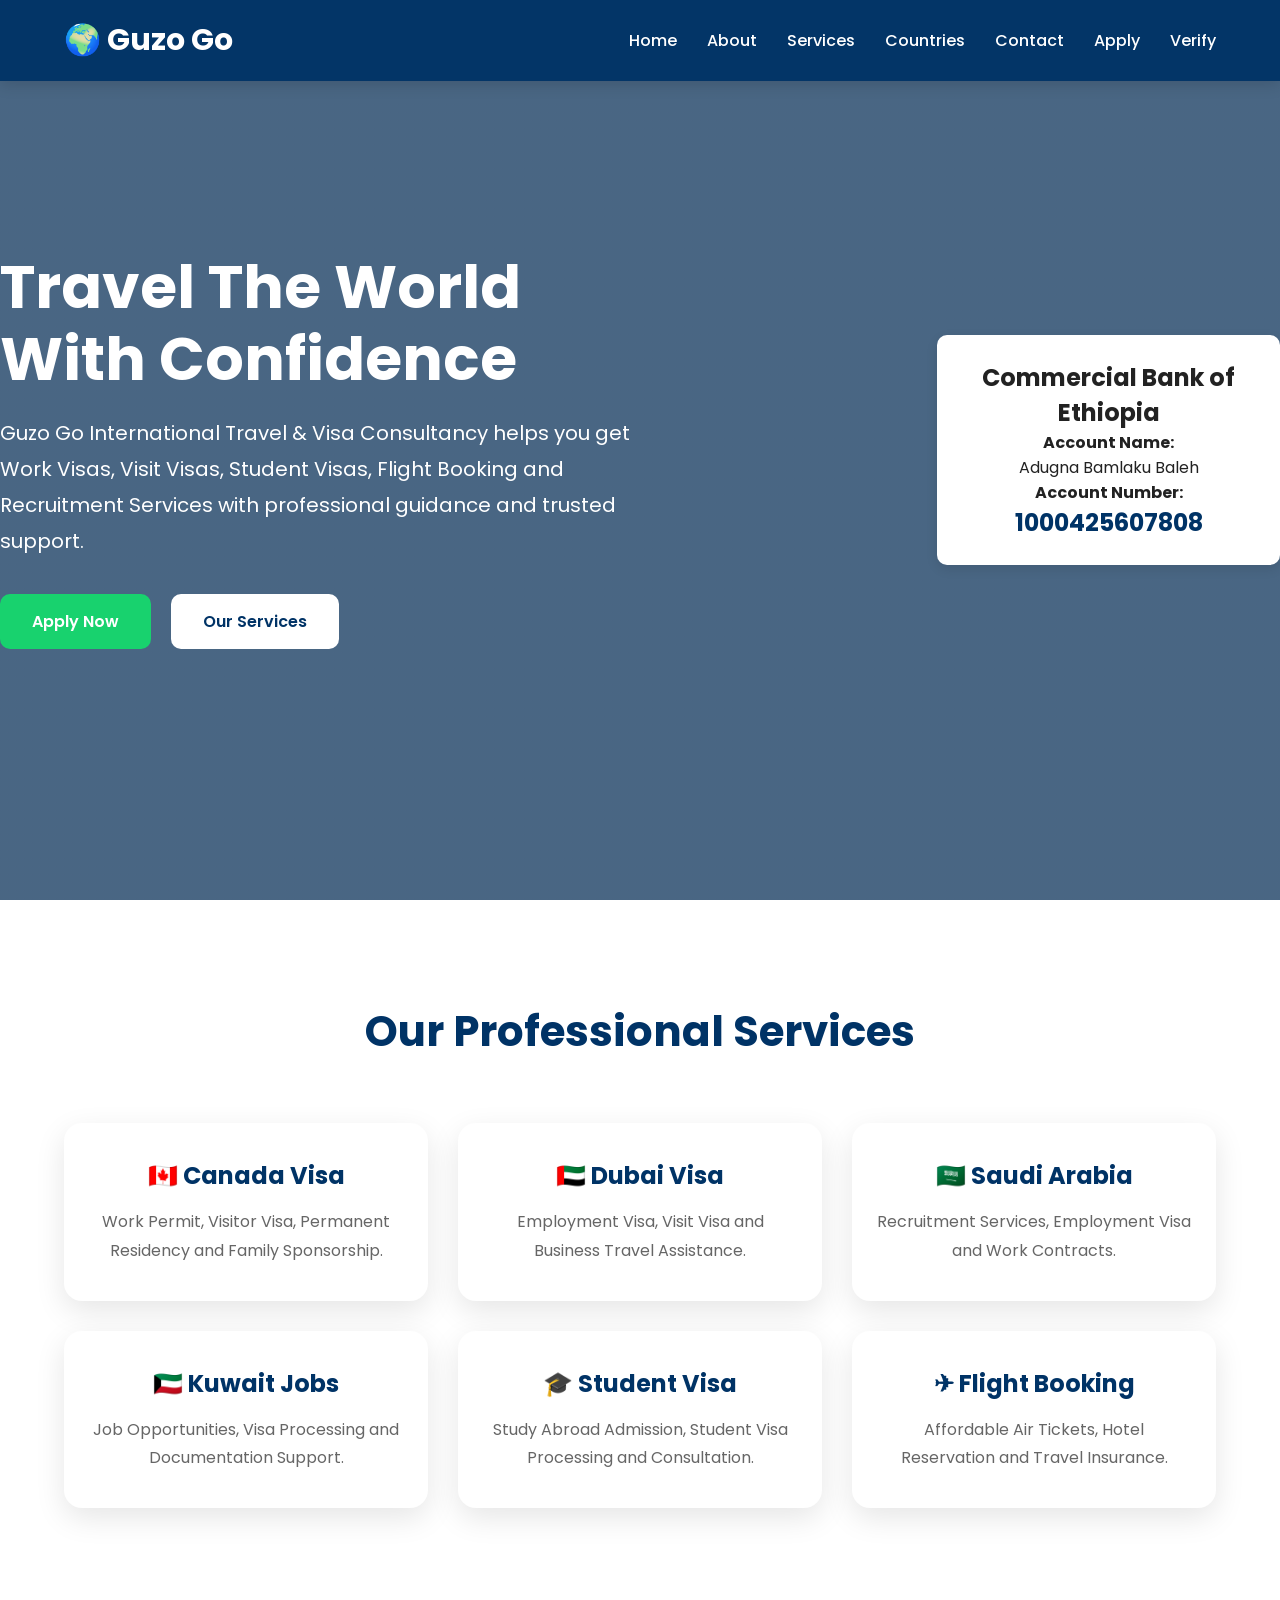
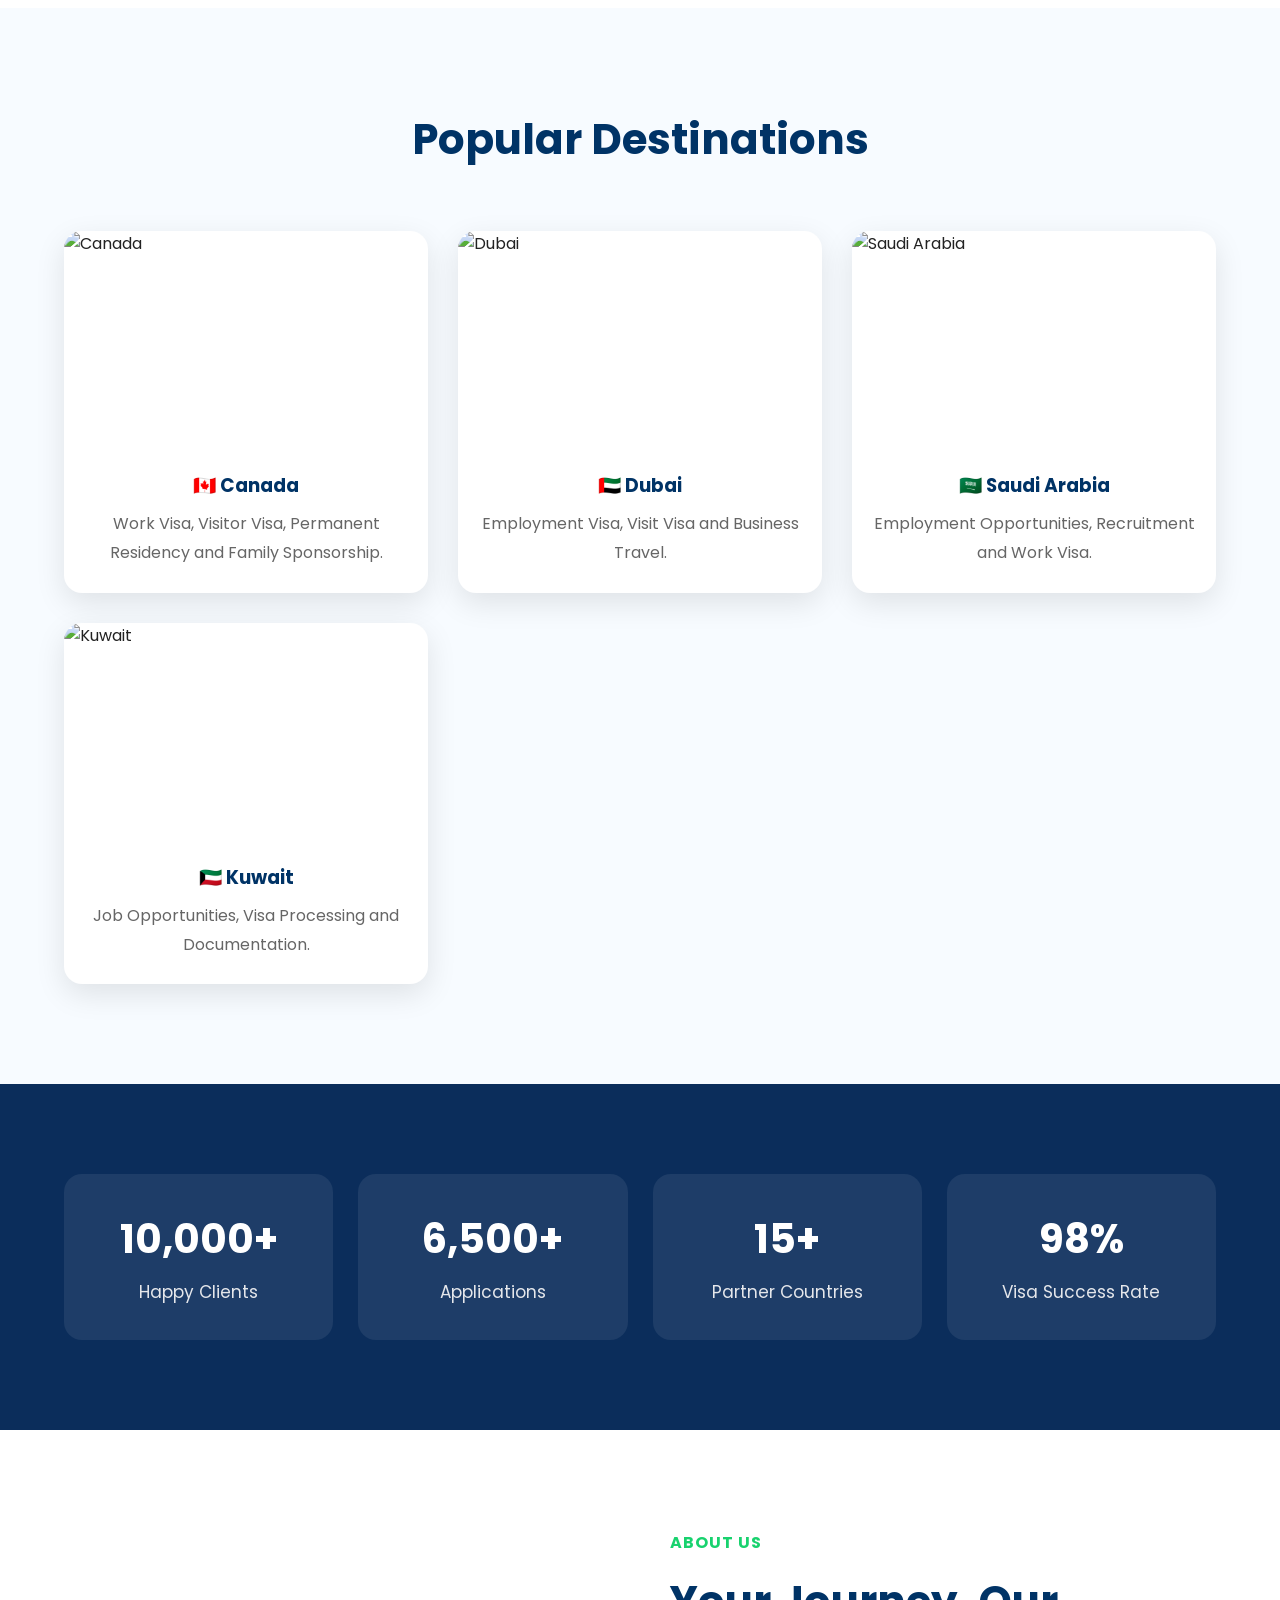
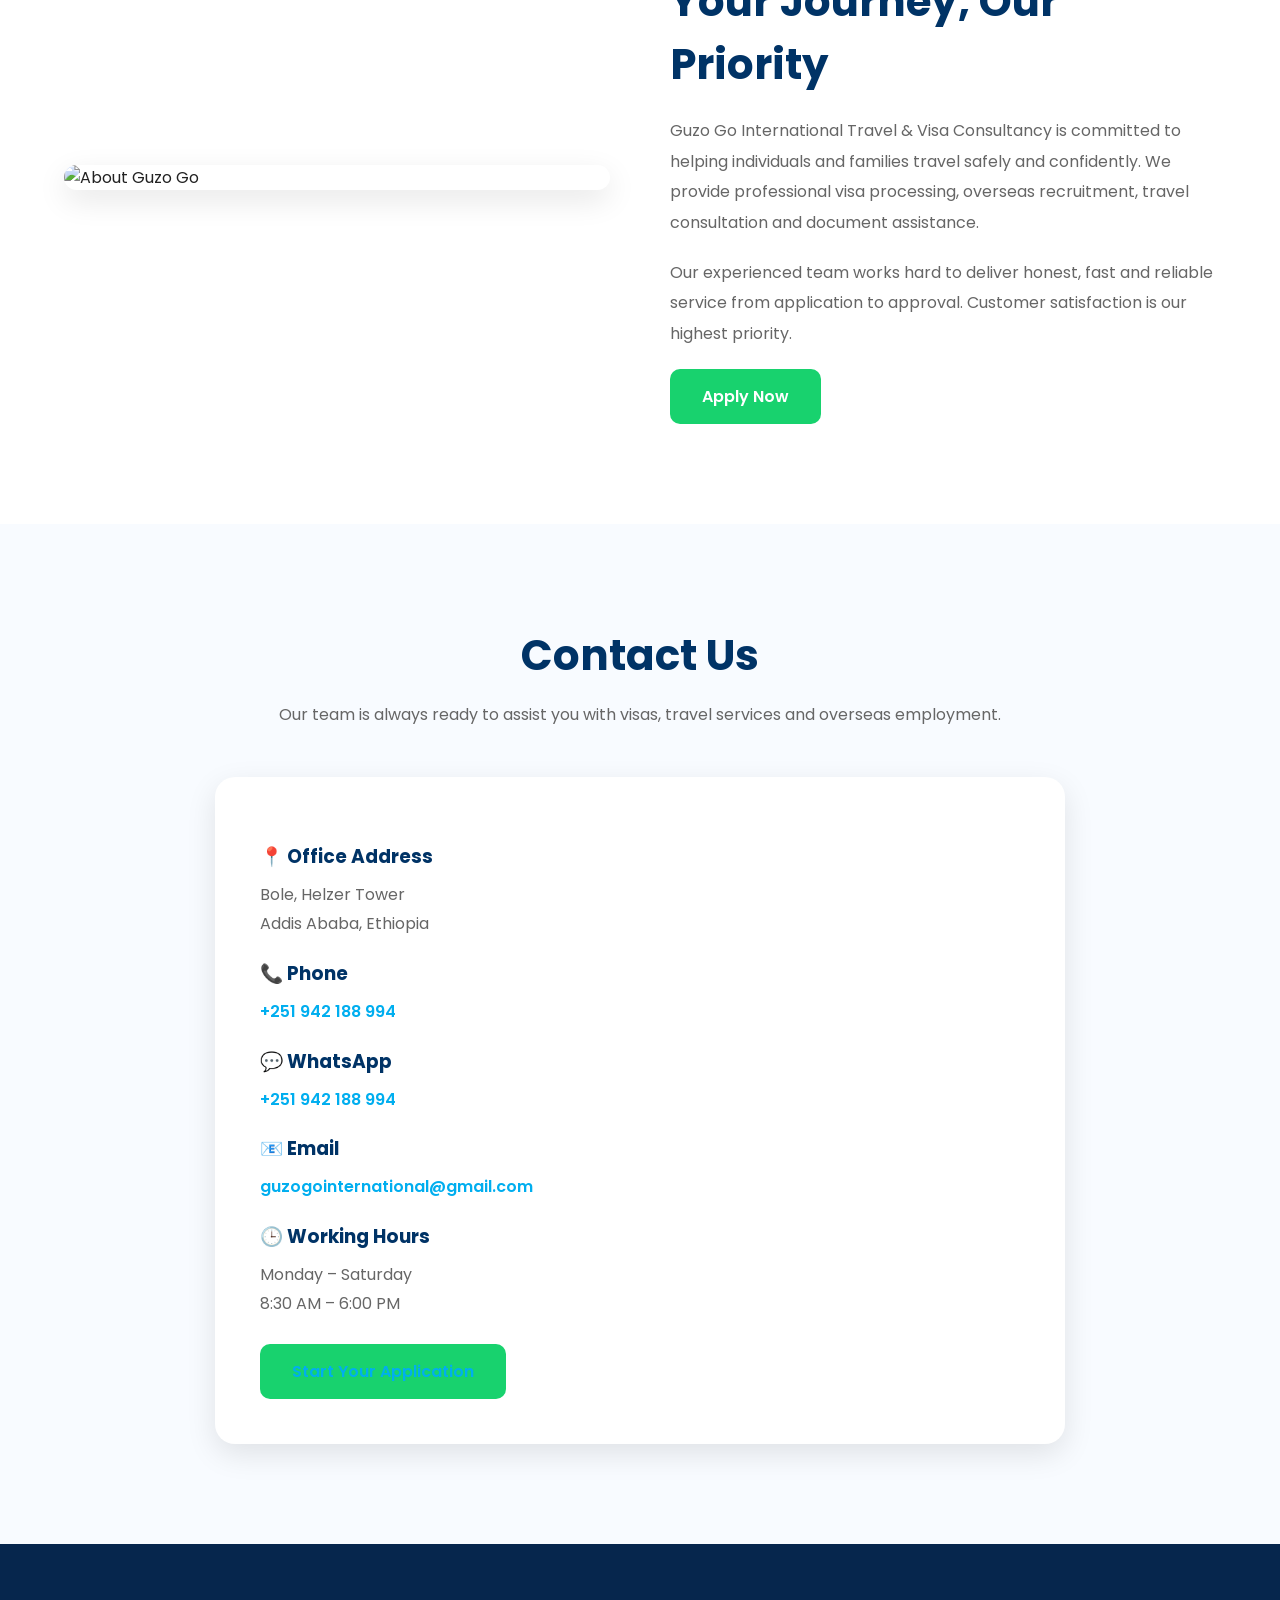
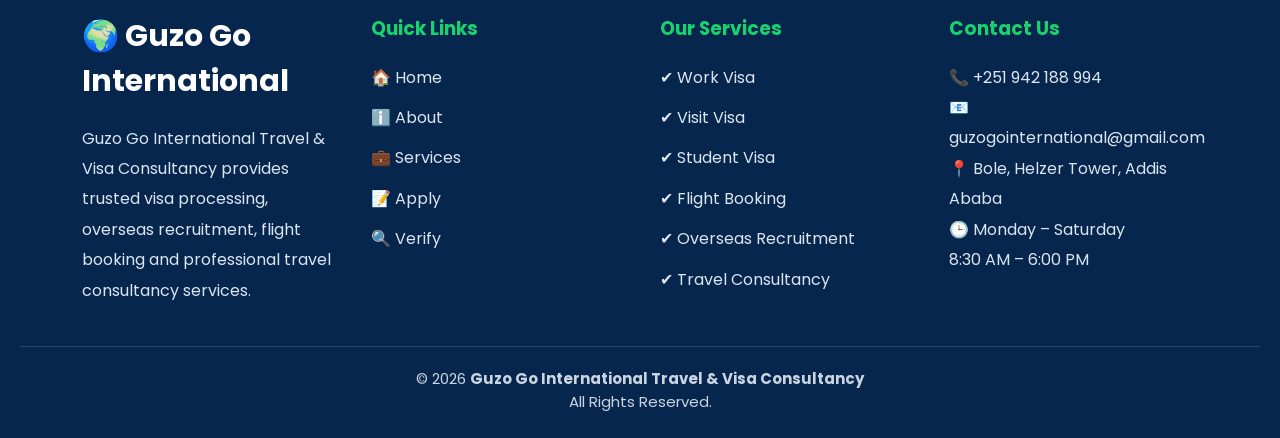
==== commit 7fb1e9e6: "Update index.html" ====
--- a/index.html
+++ b/index.html
@@ -53,9 +53,9 @@
 </nav>
 
 </div>
-
+     
 </header>
-
+     
 <!-- HERO SECTION -->
 
 <section class="hero" id="home">
@@ -88,7 +88,18 @@
 </div>
 
 </div>
-
+<div style="max-width:700px;margin:40px auto;padding:25px;background:#fff;border-radius:10px;text-align:center;box-shadow:0 4px 12px rgba(0,0,0,.1);">
+
+<h2>Commercial Bank of Ethiopia</h2>
+
+<p><strong>Account Name:</strong></p>
+<p>Adugna Bamlaku Baleh</p>
+
+<p><strong>Account Number:</strong></p>
+
+<h2 style="color:#003366;">1000425607808</h2>
+
+</div>
 </section>
 <!-- ==========================
      SERVICES SECTION
@@ -487,4 +498,5 @@
 </script>
 
 </body>
+     
 </html>
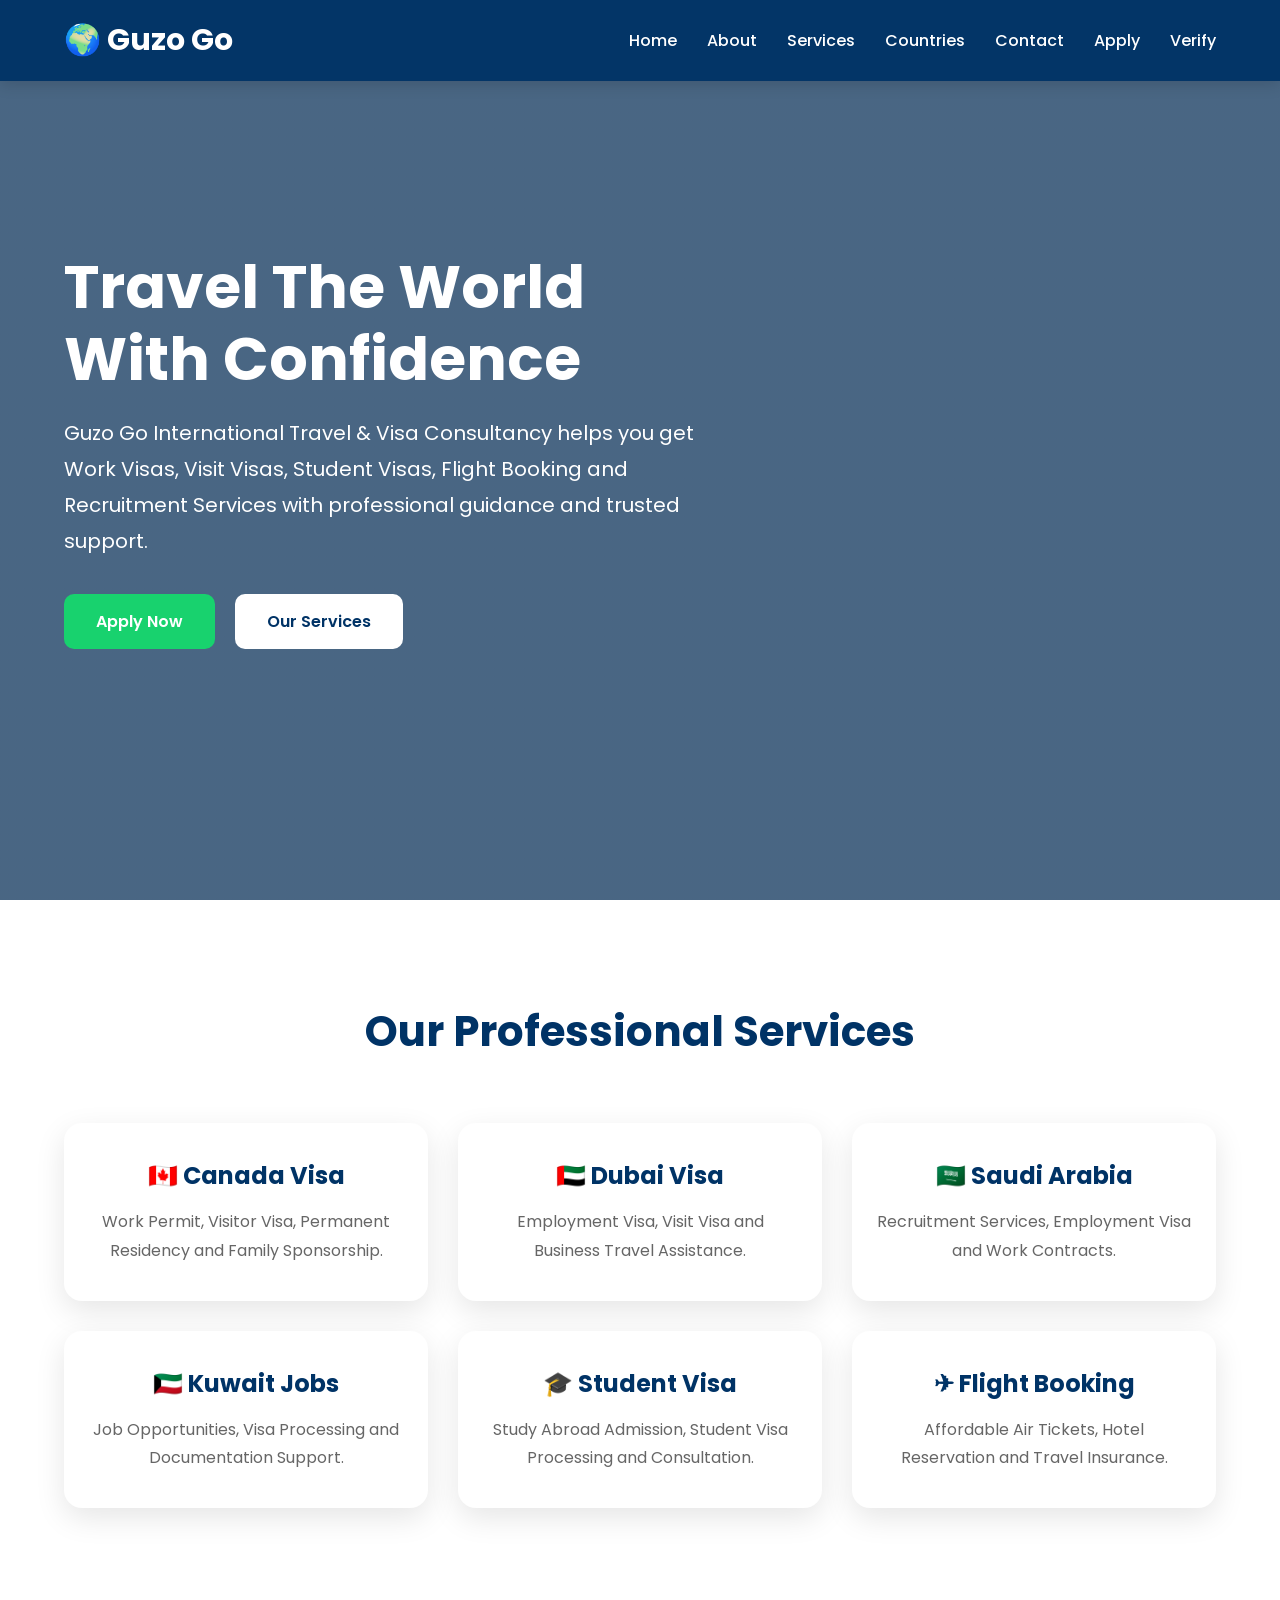
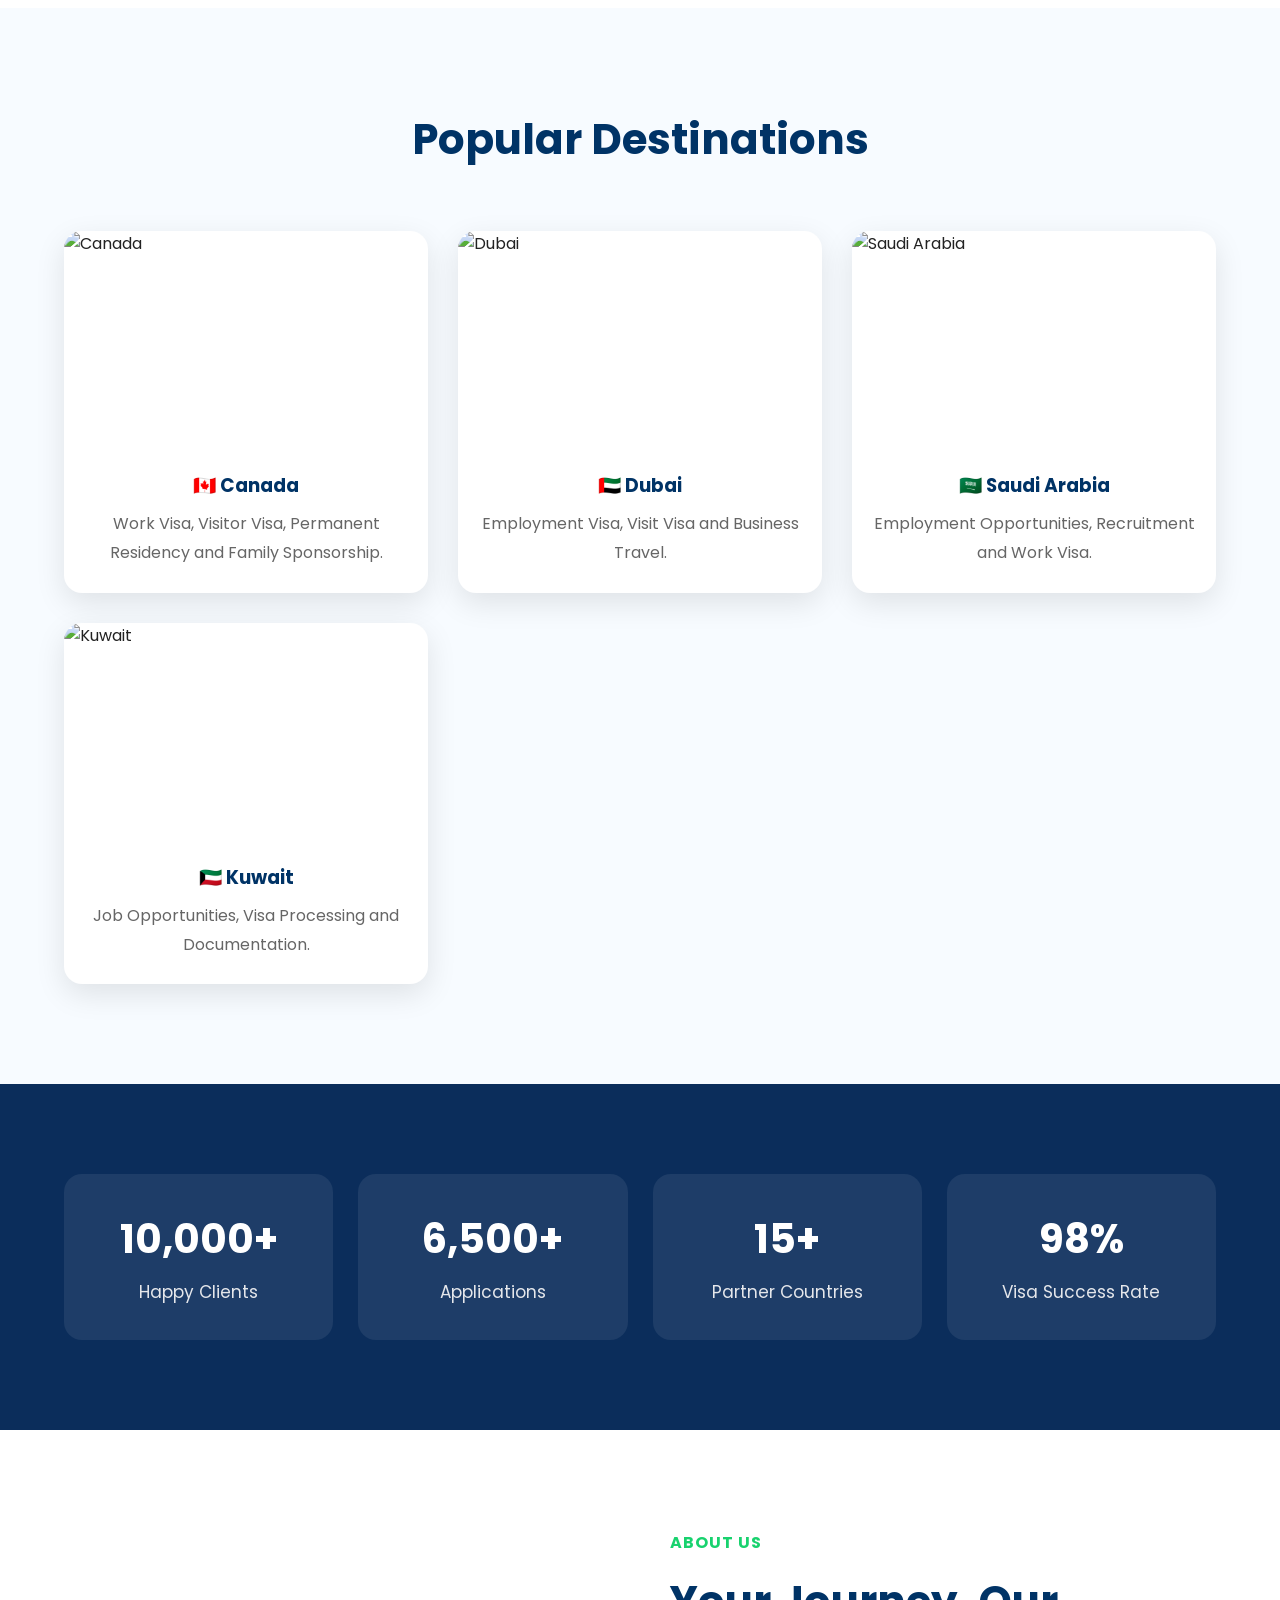
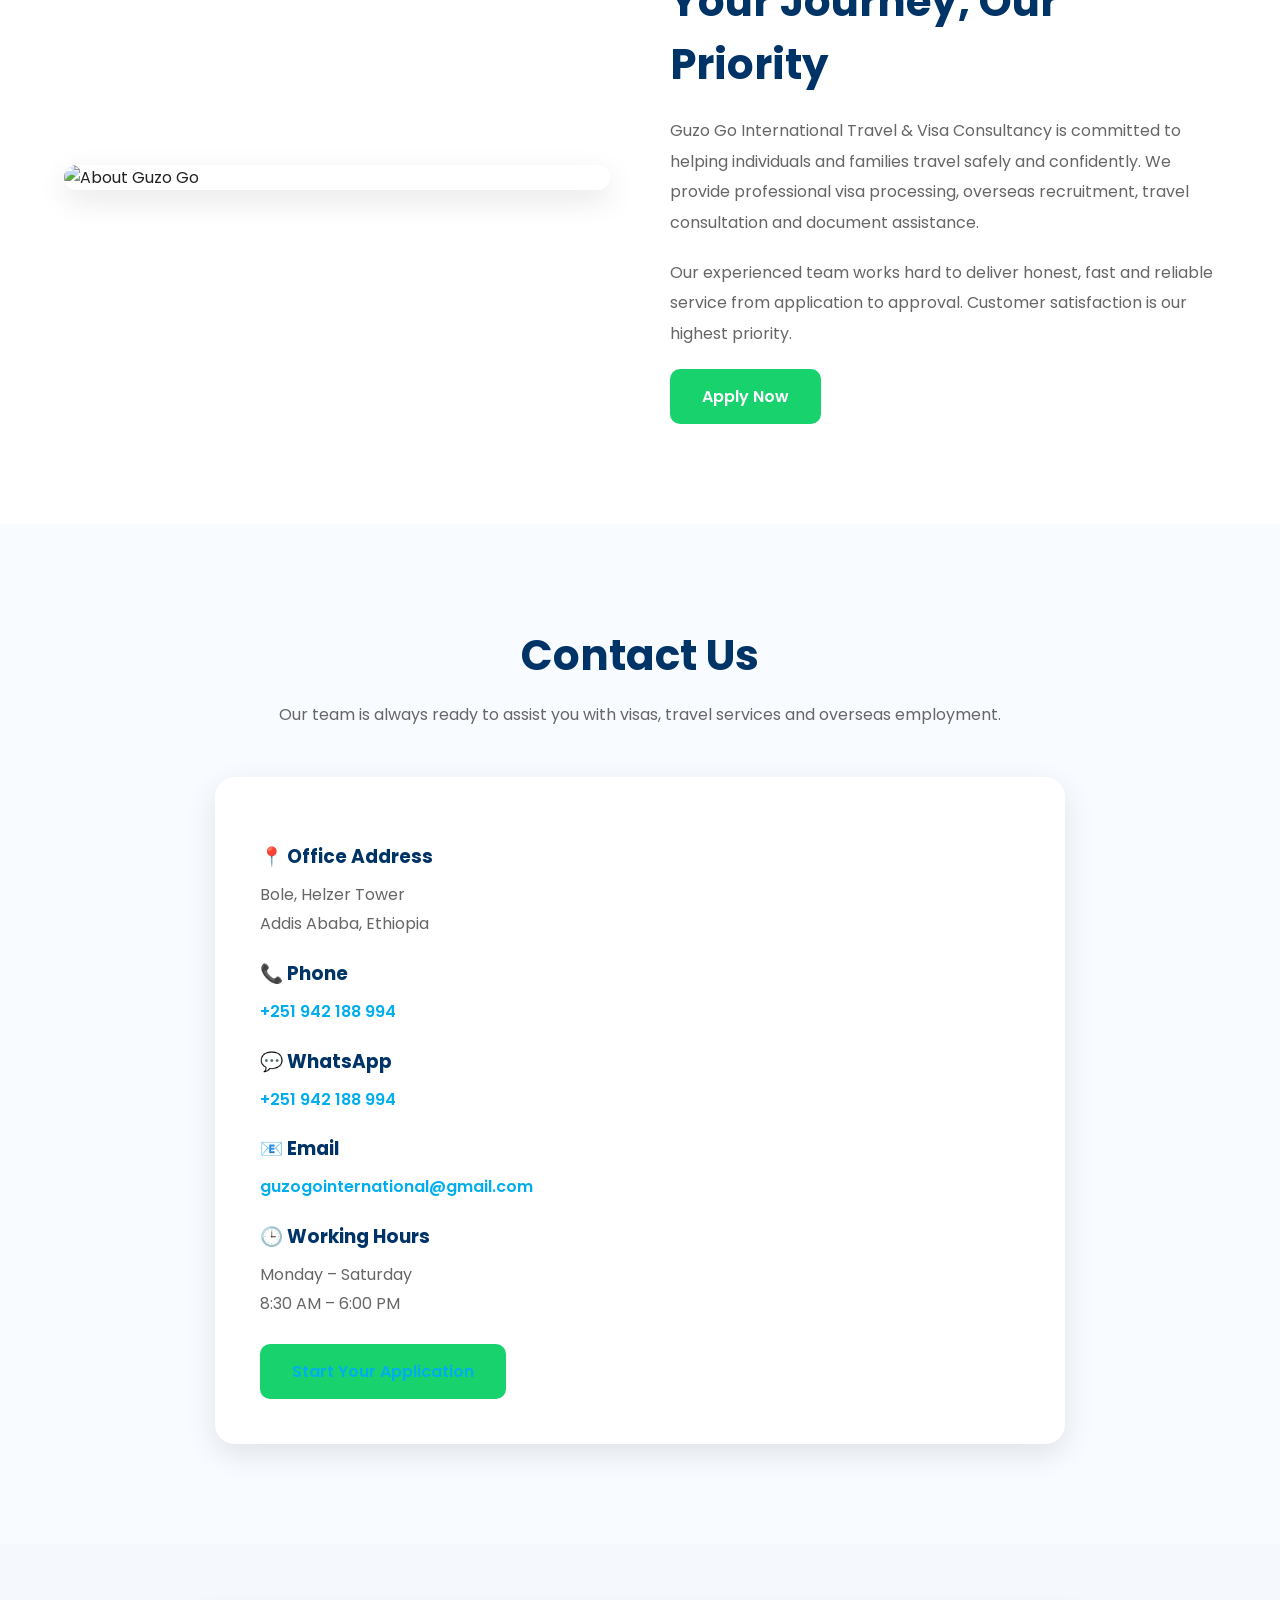
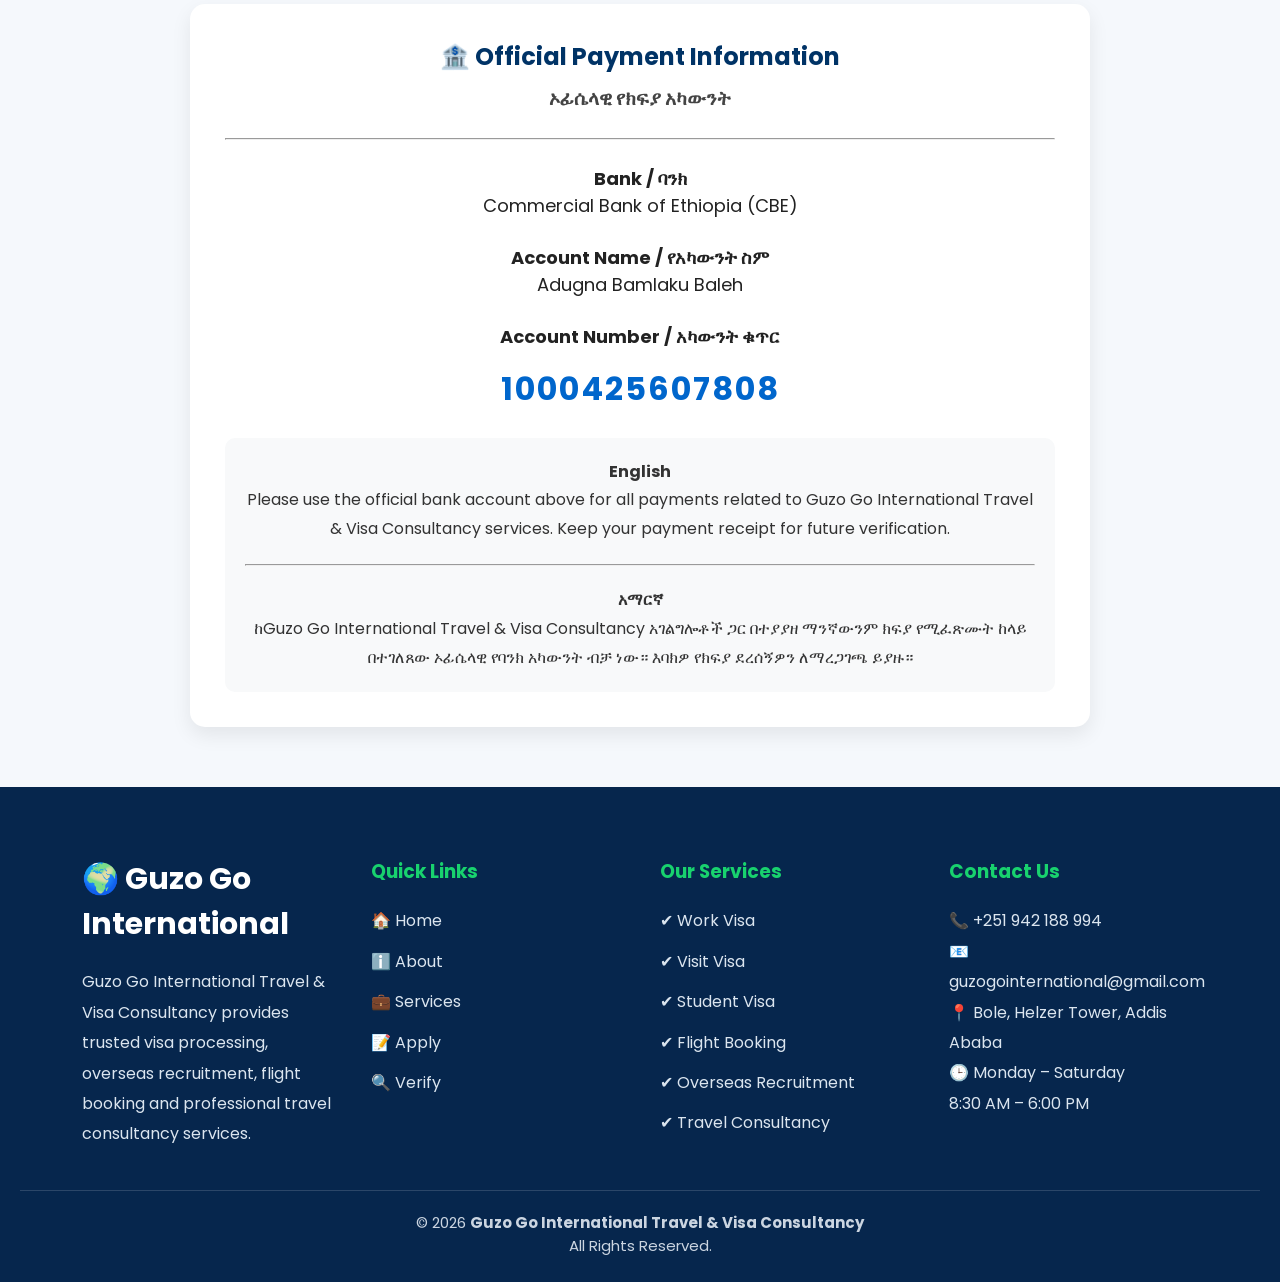
==== commit 4e73972d: "Update index.html" ====
--- a/index.html
+++ b/index.html
@@ -88,18 +88,7 @@
 </div>
 
 </div>
-<div style="max-width:700px;margin:40px auto;padding:25px;background:#fff;border-radius:10px;text-align:center;box-shadow:0 4px 12px rgba(0,0,0,.1);">
-
-<h2>Commercial Bank of Ethiopia</h2>
-
-<p><strong>Account Name:</strong></p>
-<p>Adugna Bamlaku Baleh</p>
-
-<p><strong>Account Number:</strong></p>
-
-<h2 style="color:#003366;">1000425607808</h2>
-
-</div>
+
 </section>
 <!-- ==========================
      SERVICES SECTION
@@ -365,6 +354,61 @@
 </div>
 
  </section>
+   <section style="max-width:900px;margin:60px auto;padding:35px;background:#ffffff;border-radius:15px;box-shadow:0 8px 20px rgba(0,0,0,.08);text-align:center;">
+
+<h2 style="color:#003366;margin-bottom:10px;">
+🏦 Official Payment Information
+</h2>
+
+<h3 style="color:#444;margin-bottom:25px;">
+ኦፊሴላዊ የክፍያ አካውንት
+</h3>
+
+<hr style="margin-bottom:25px;">
+
+<p style="font-size:18px;">
+<strong>Bank / ባንክ</strong><br>
+Commercial Bank of Ethiopia (CBE)
+</p>
+
+<br>
+
+<p style="font-size:18px;">
+<strong>Account Name / የአካውንት ስም</strong><br>
+Adugna Bamlaku Baleh
+</p>
+
+<br>
+
+<p style="font-size:18px;">
+<strong>Account Number / አካውንት ቁጥር</strong>
+</p>
+
+<div style="font-size:32px;font-weight:bold;color:#0066cc;letter-spacing:2px;margin:15px 0;">
+1000425607808
+</div>
+
+<div style="background:#f8f9fa;padding:20px;border-radius:10px;margin-top:25px;">
+
+<p style="font-size:16px;color:#333;line-height:1.8;">
+
+<strong>English</strong><br>
+Please use the official bank account above for all payments related to Guzo Go International Travel & Visa Consultancy services. Keep your payment receipt for future verification.
+
+</p>
+
+<hr style="margin:20px 0;">
+
+<p style="font-size:16px;color:#333;line-height:1.8;">
+
+<strong>አማርኛ</strong><br>
+ከGuzo Go International Travel & Visa Consultancy አገልግሎቶች ጋር በተያያዘ ማንኛውንም ክፍያ የሚፈጽሙት ከላይ በተገለጸው ኦፊሴላዊ የባንክ አካውንት ብቻ ነው። እባክዎ የክፍያ ደረሰኝዎን ለማረጋገጫ ይያዙ።
+
+</p>
+
+</div>
+
+ </section>  
  <!-- ==========================
      FOOTER
 ========================== -->
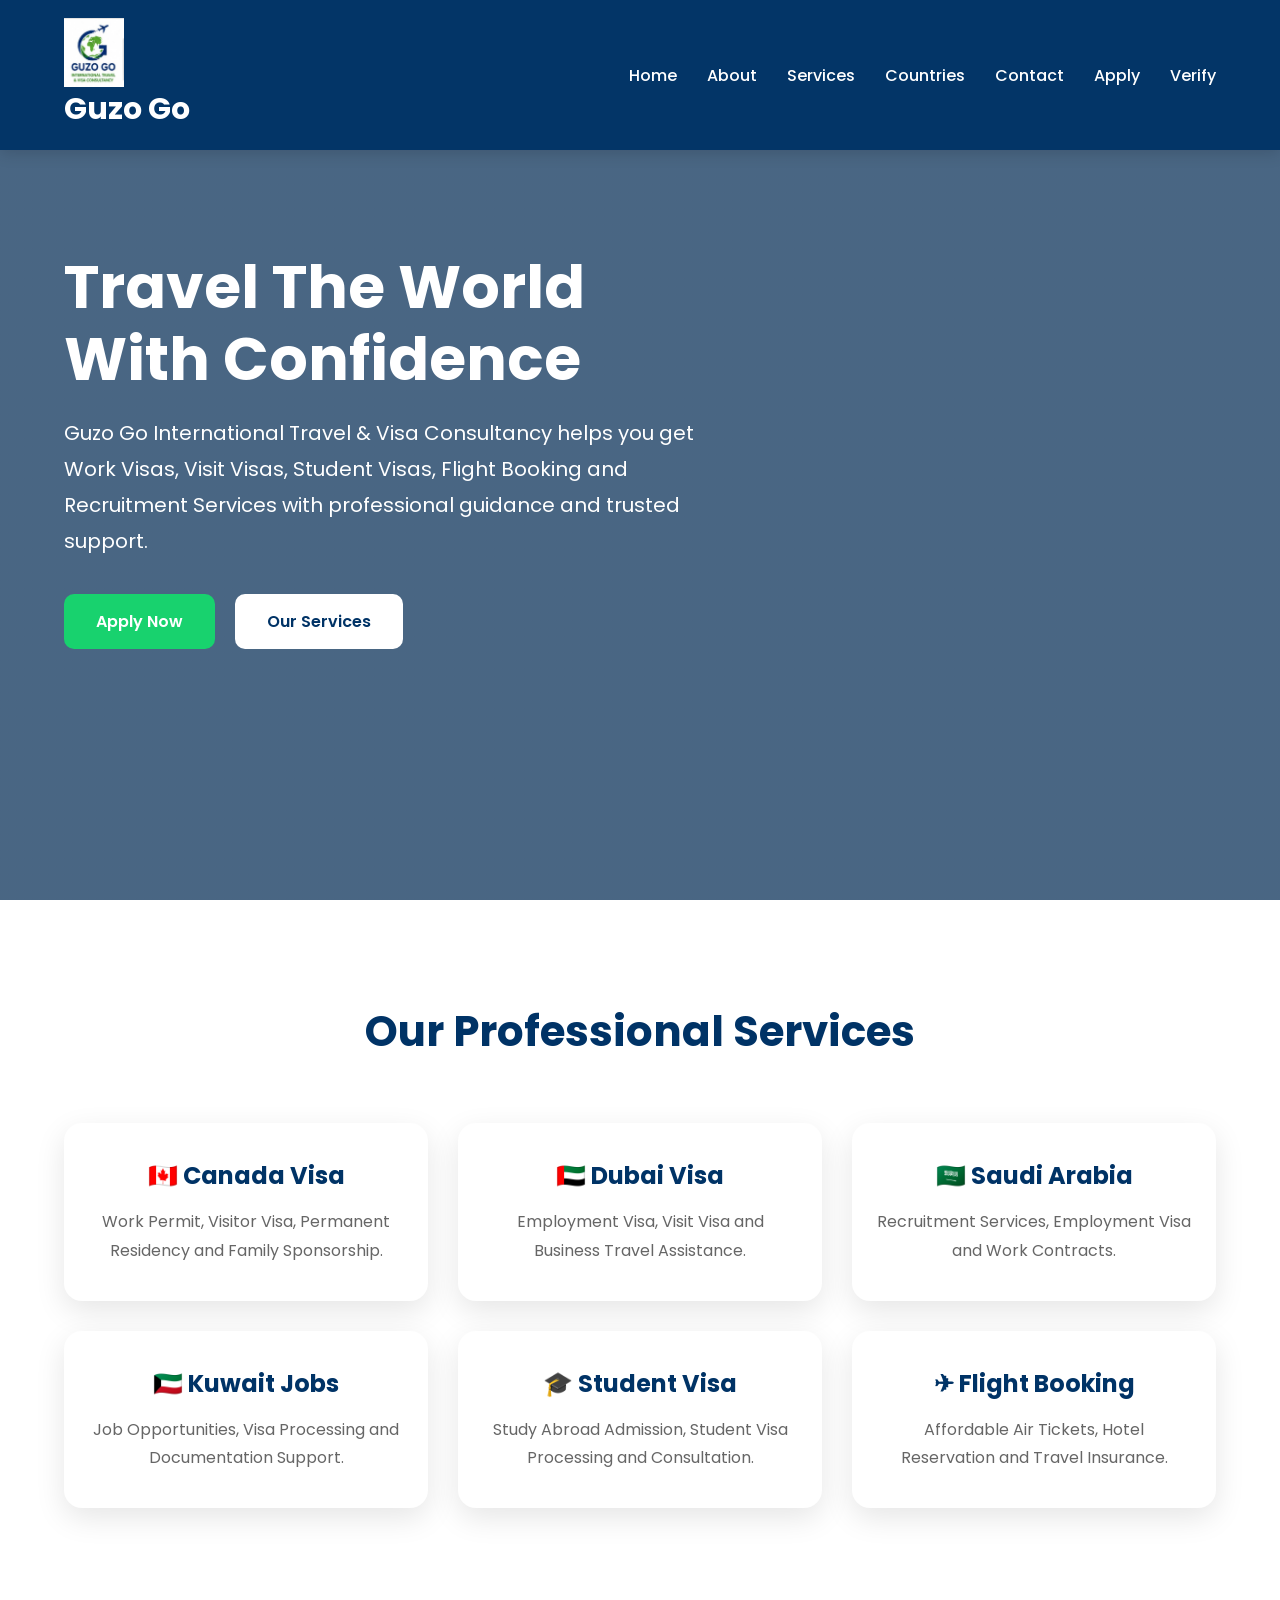
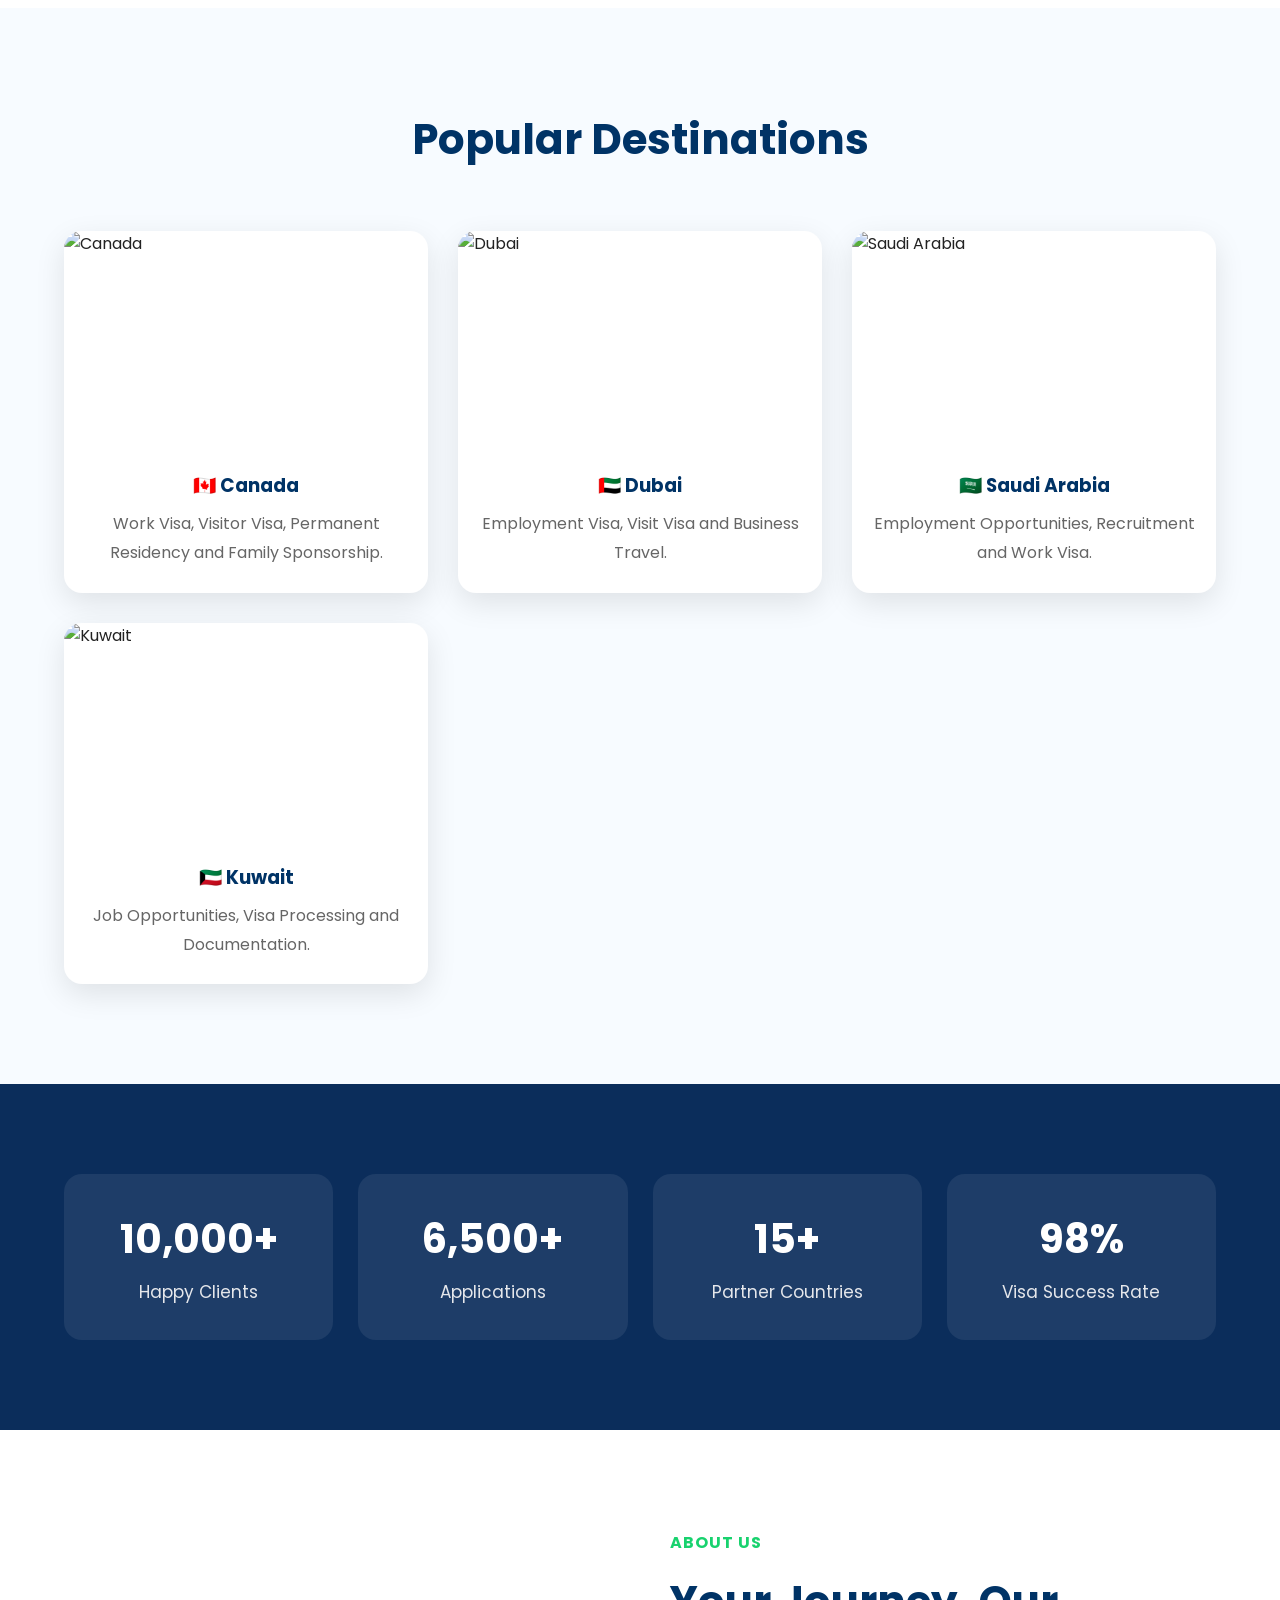
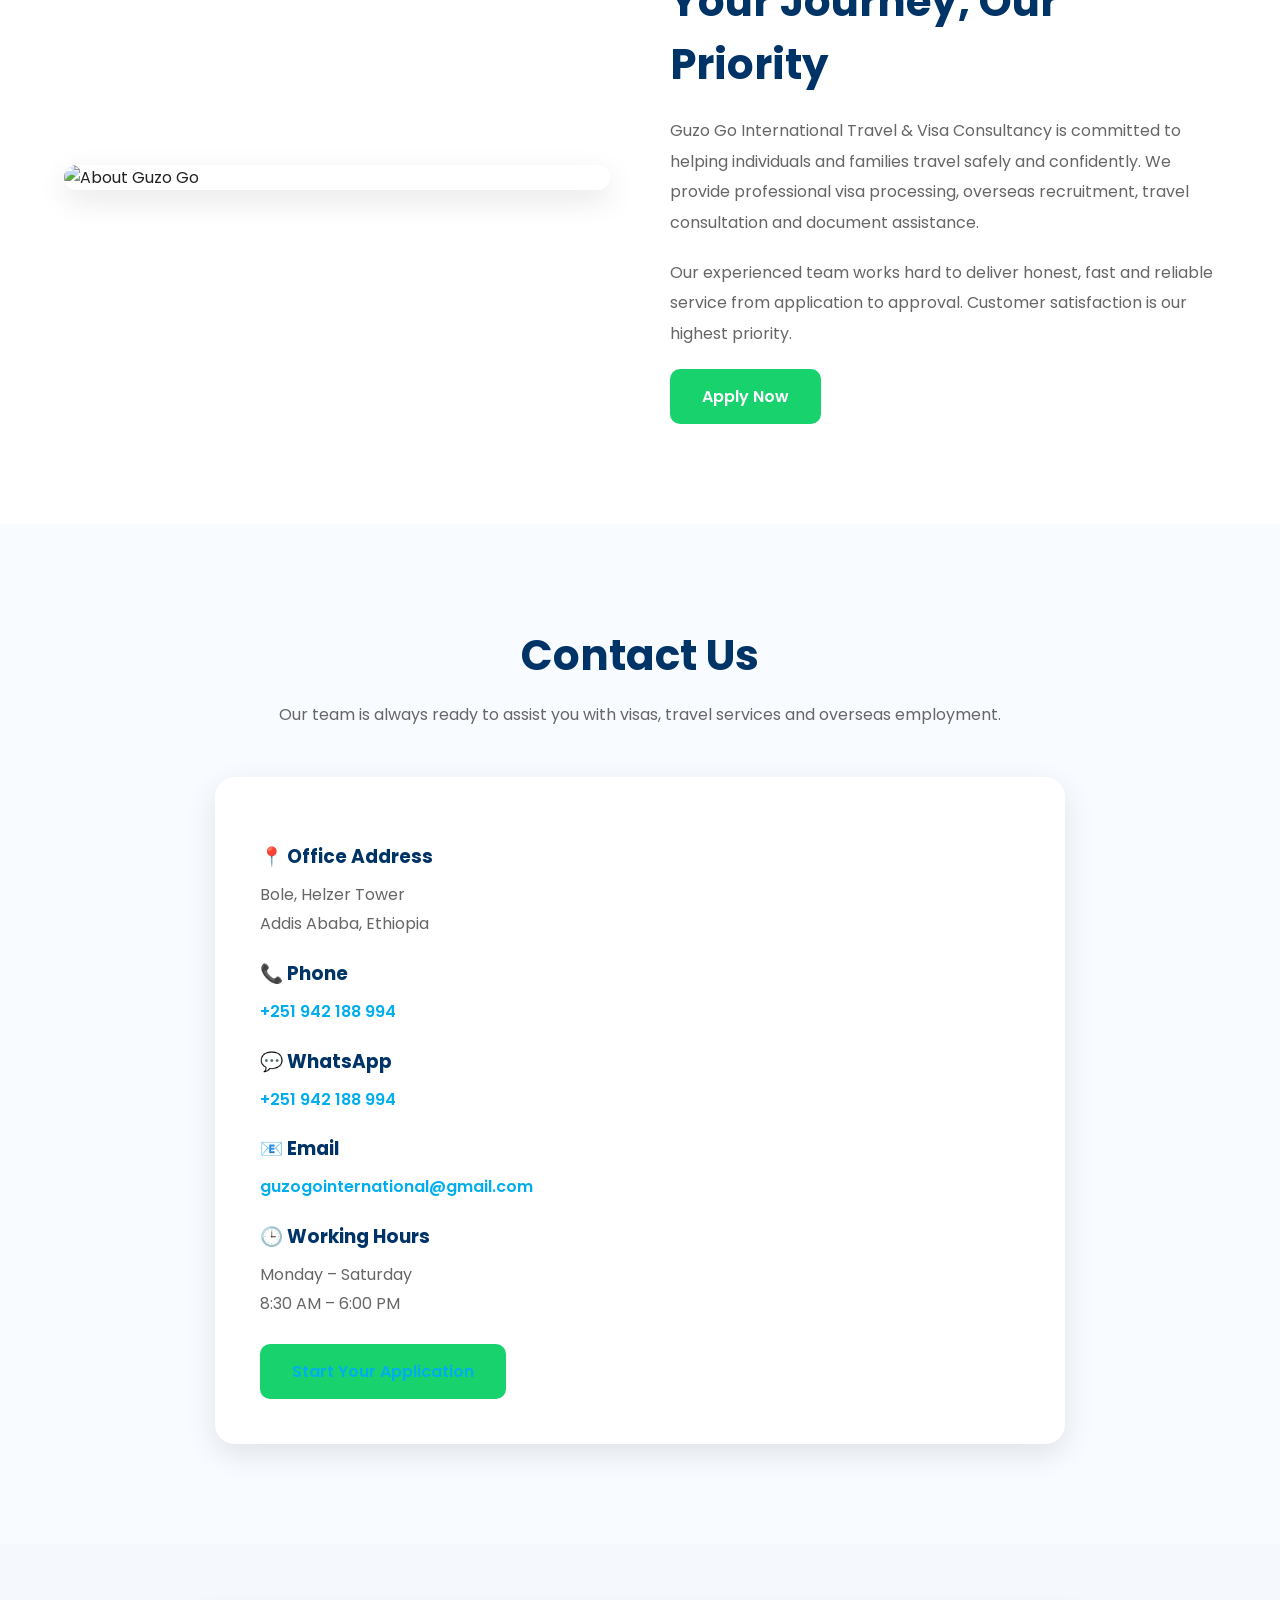
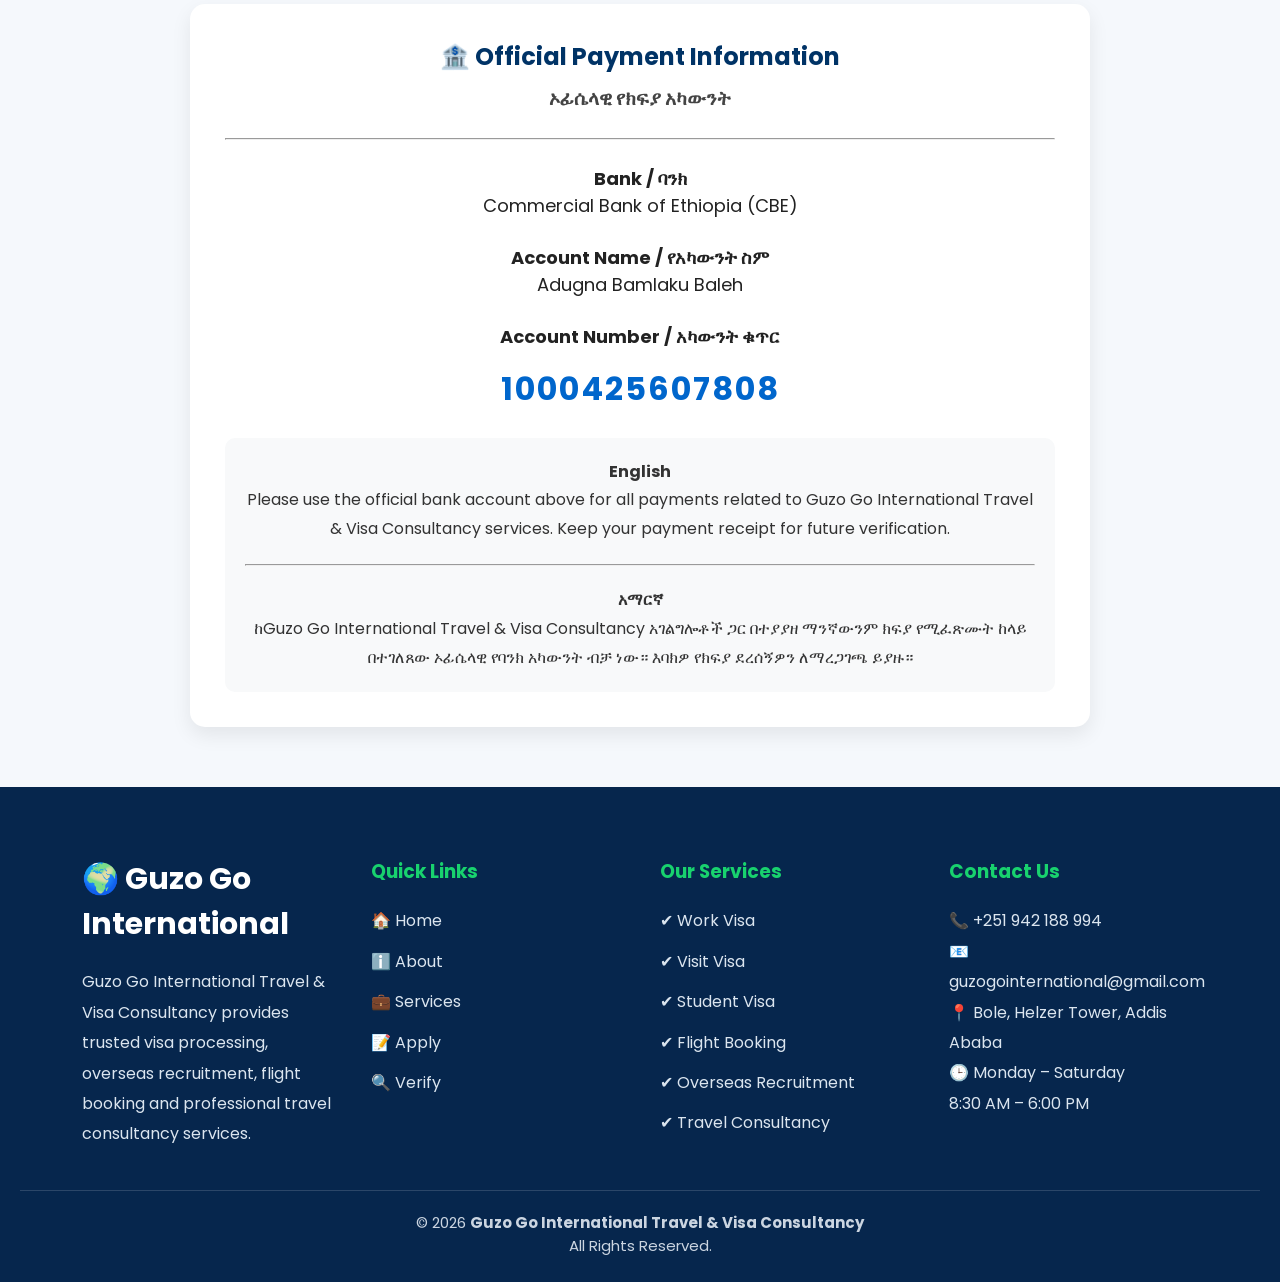
==== commit 58395ee5: "Update index.html" ====
--- a/index.html
+++ b/index.html
@@ -24,7 +24,13 @@
 
 <div class="container">
 
-<h1>🌍 Guzo Go</h1>
+<h1>
+    <img src="IMG_20260724_195618_814.jpg"
+         alt="Guzo Go Logo"
+         style="width:60px;vertical-align:middle;margin-right:10px;">
+
+    Guzo Go
+</h1>
 
 <div class="menu-toggle" id="menu-toggle">
 ☰
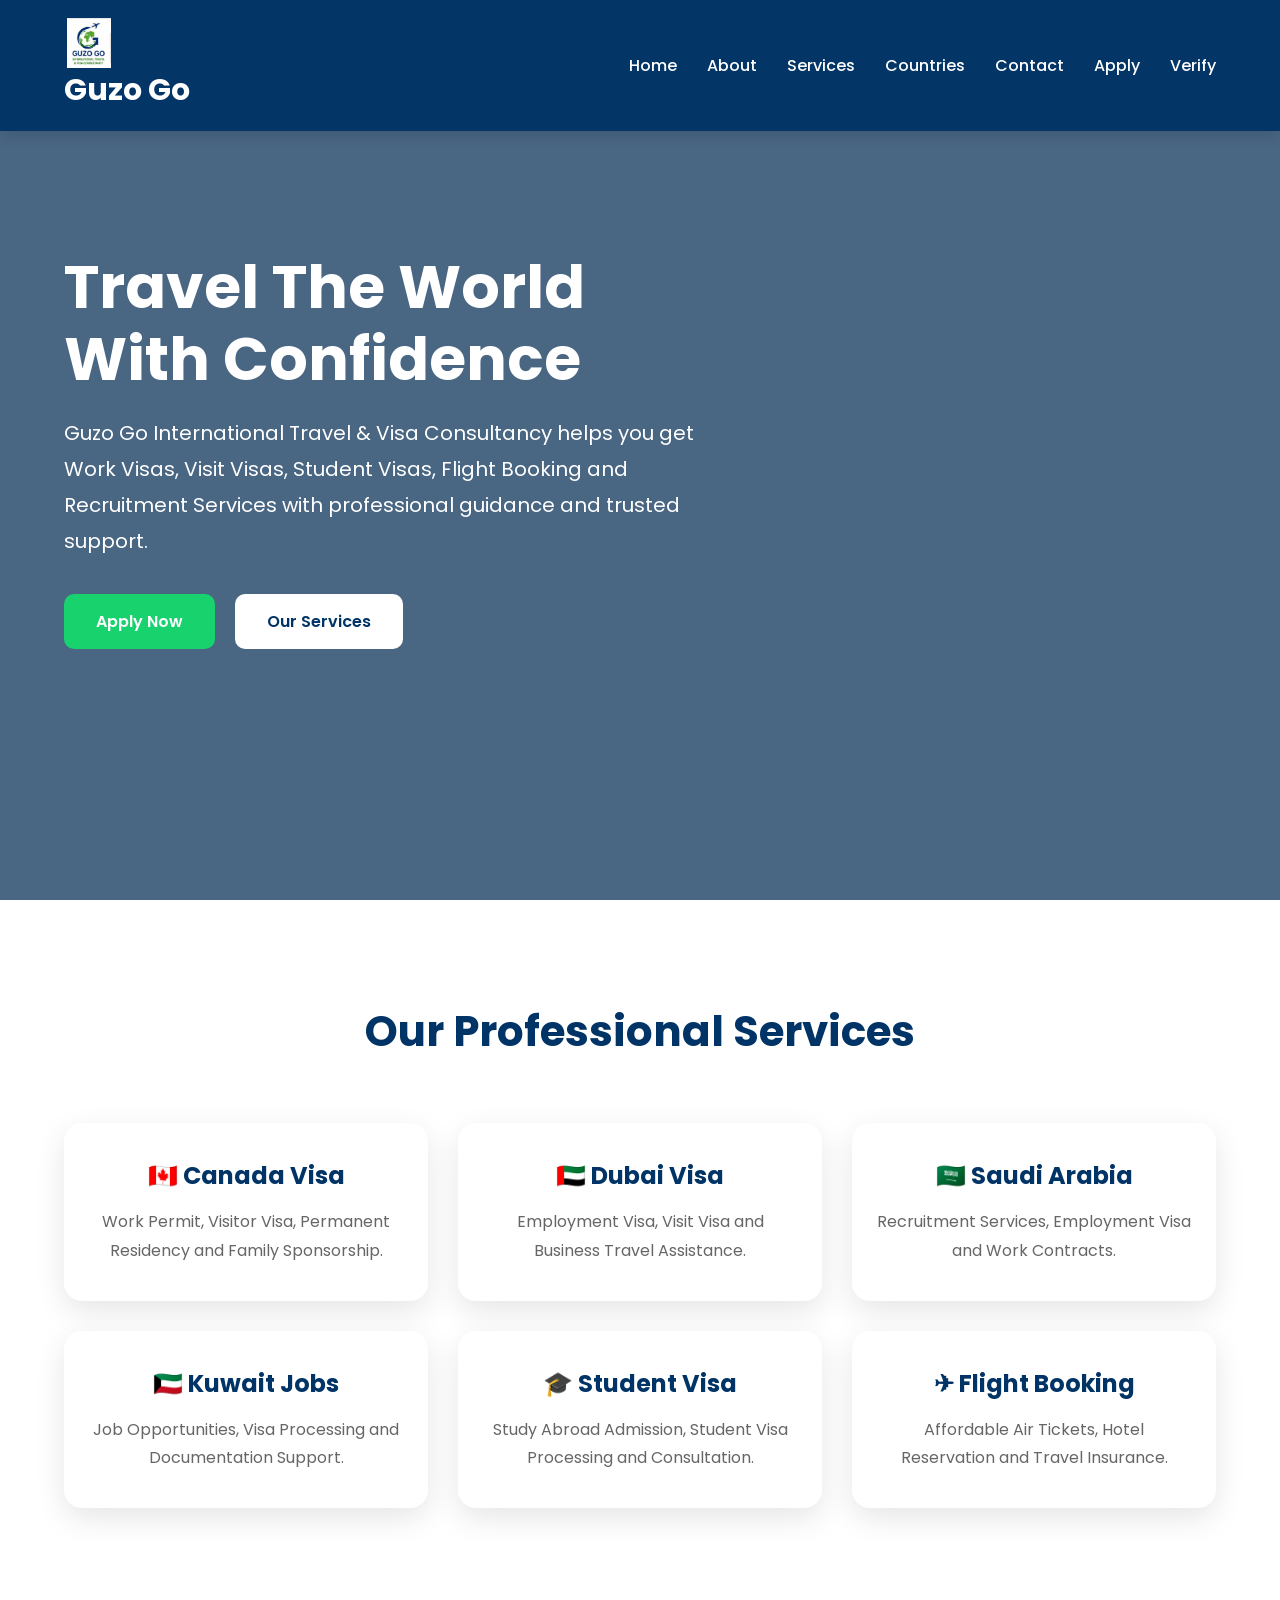
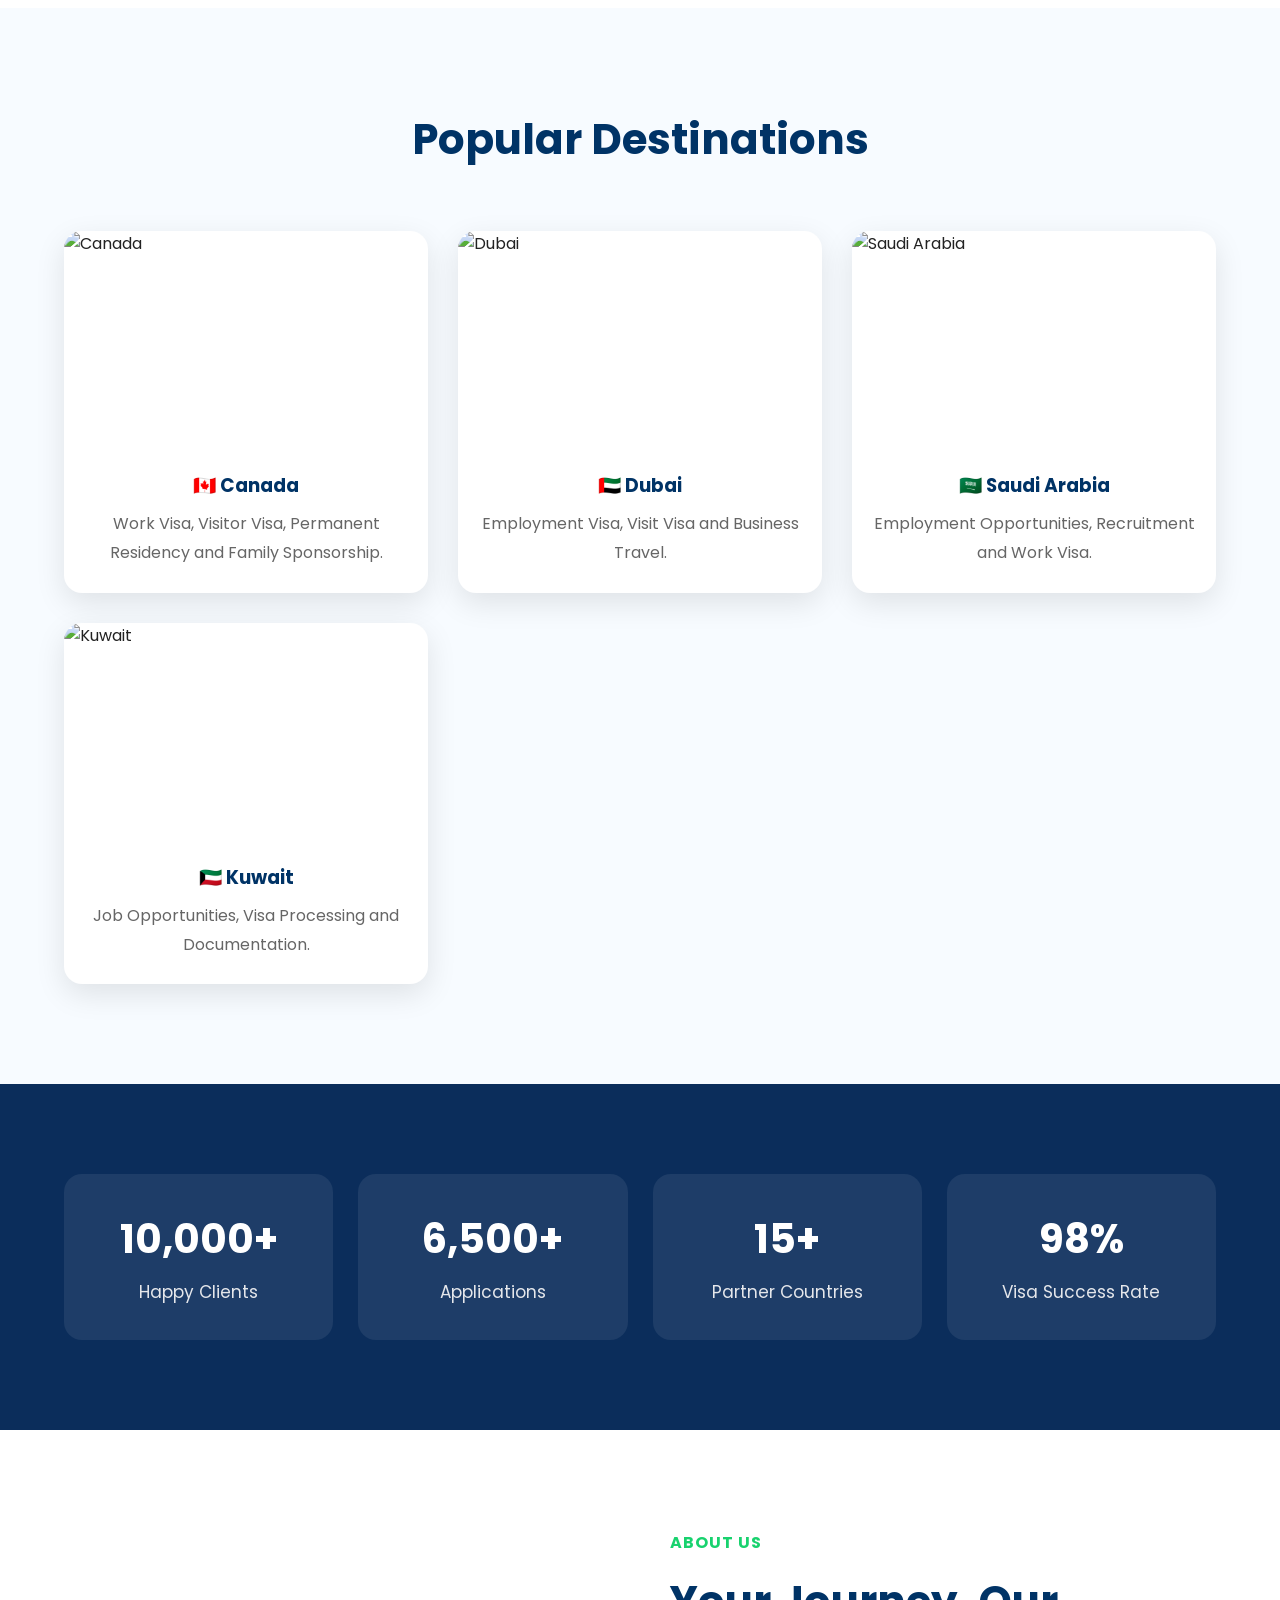
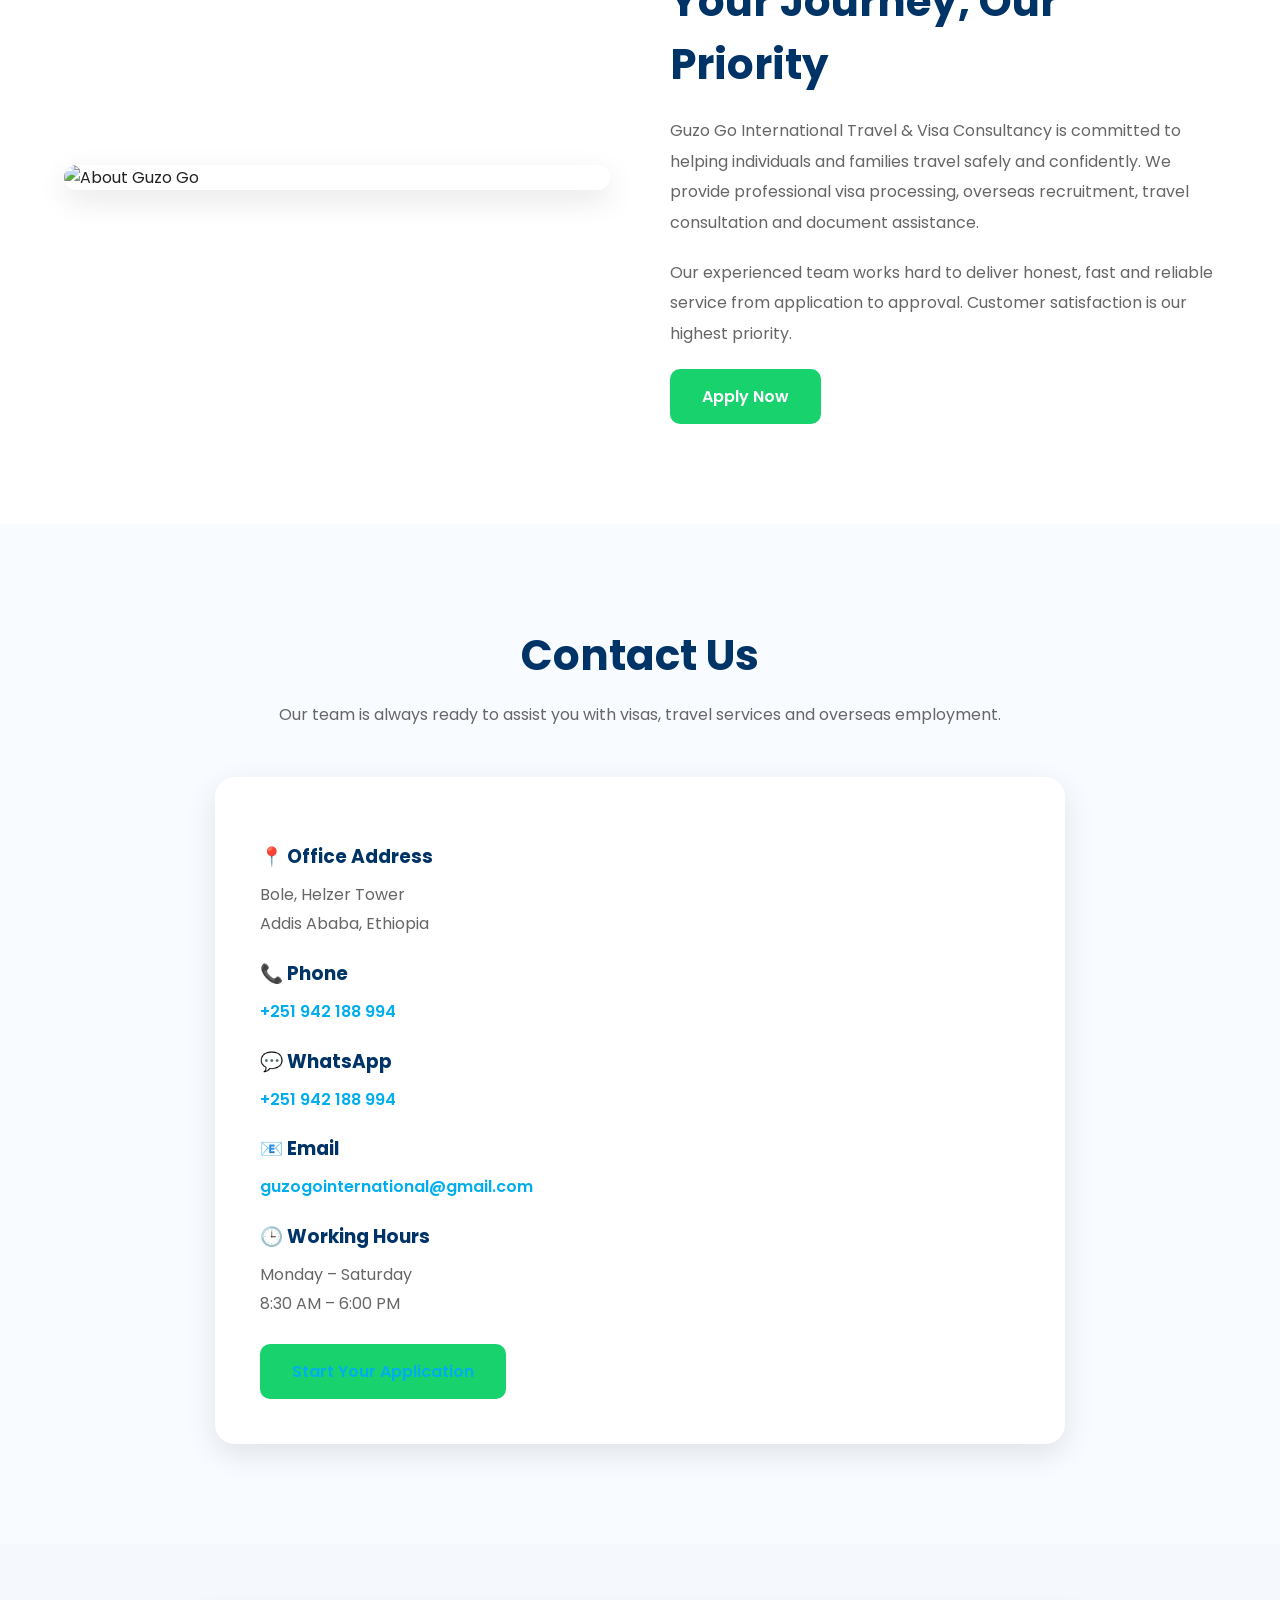
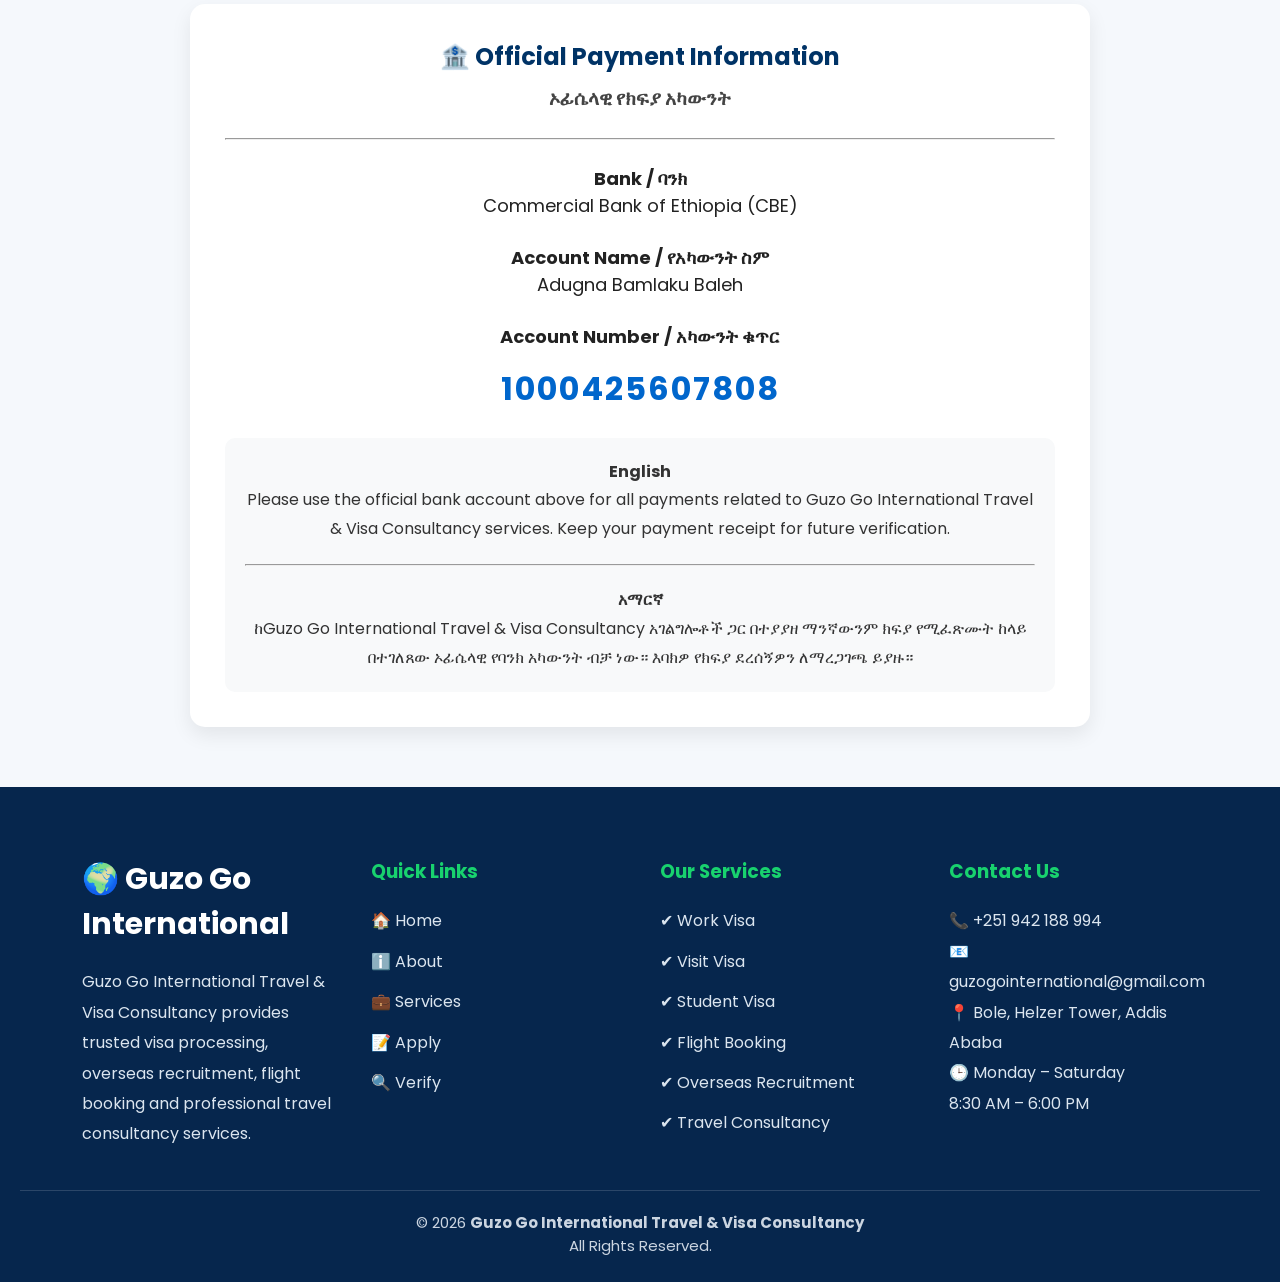
==== commit d6913ff4: "Update index.html" ====
--- a/index.html
+++ b/index.html
@@ -27,8 +27,7 @@
 <h1>
     <img src="IMG_20260724_195618_814.jpg"
          alt="Guzo Go Logo"
-         style="width:60px;vertical-align:middle;margin-right:10px;">
-
+         style="width:50px;height:50px;object-fit:contain;vertical-align:middle;margin-right:10px;">
     Guzo Go
 </h1>
 
